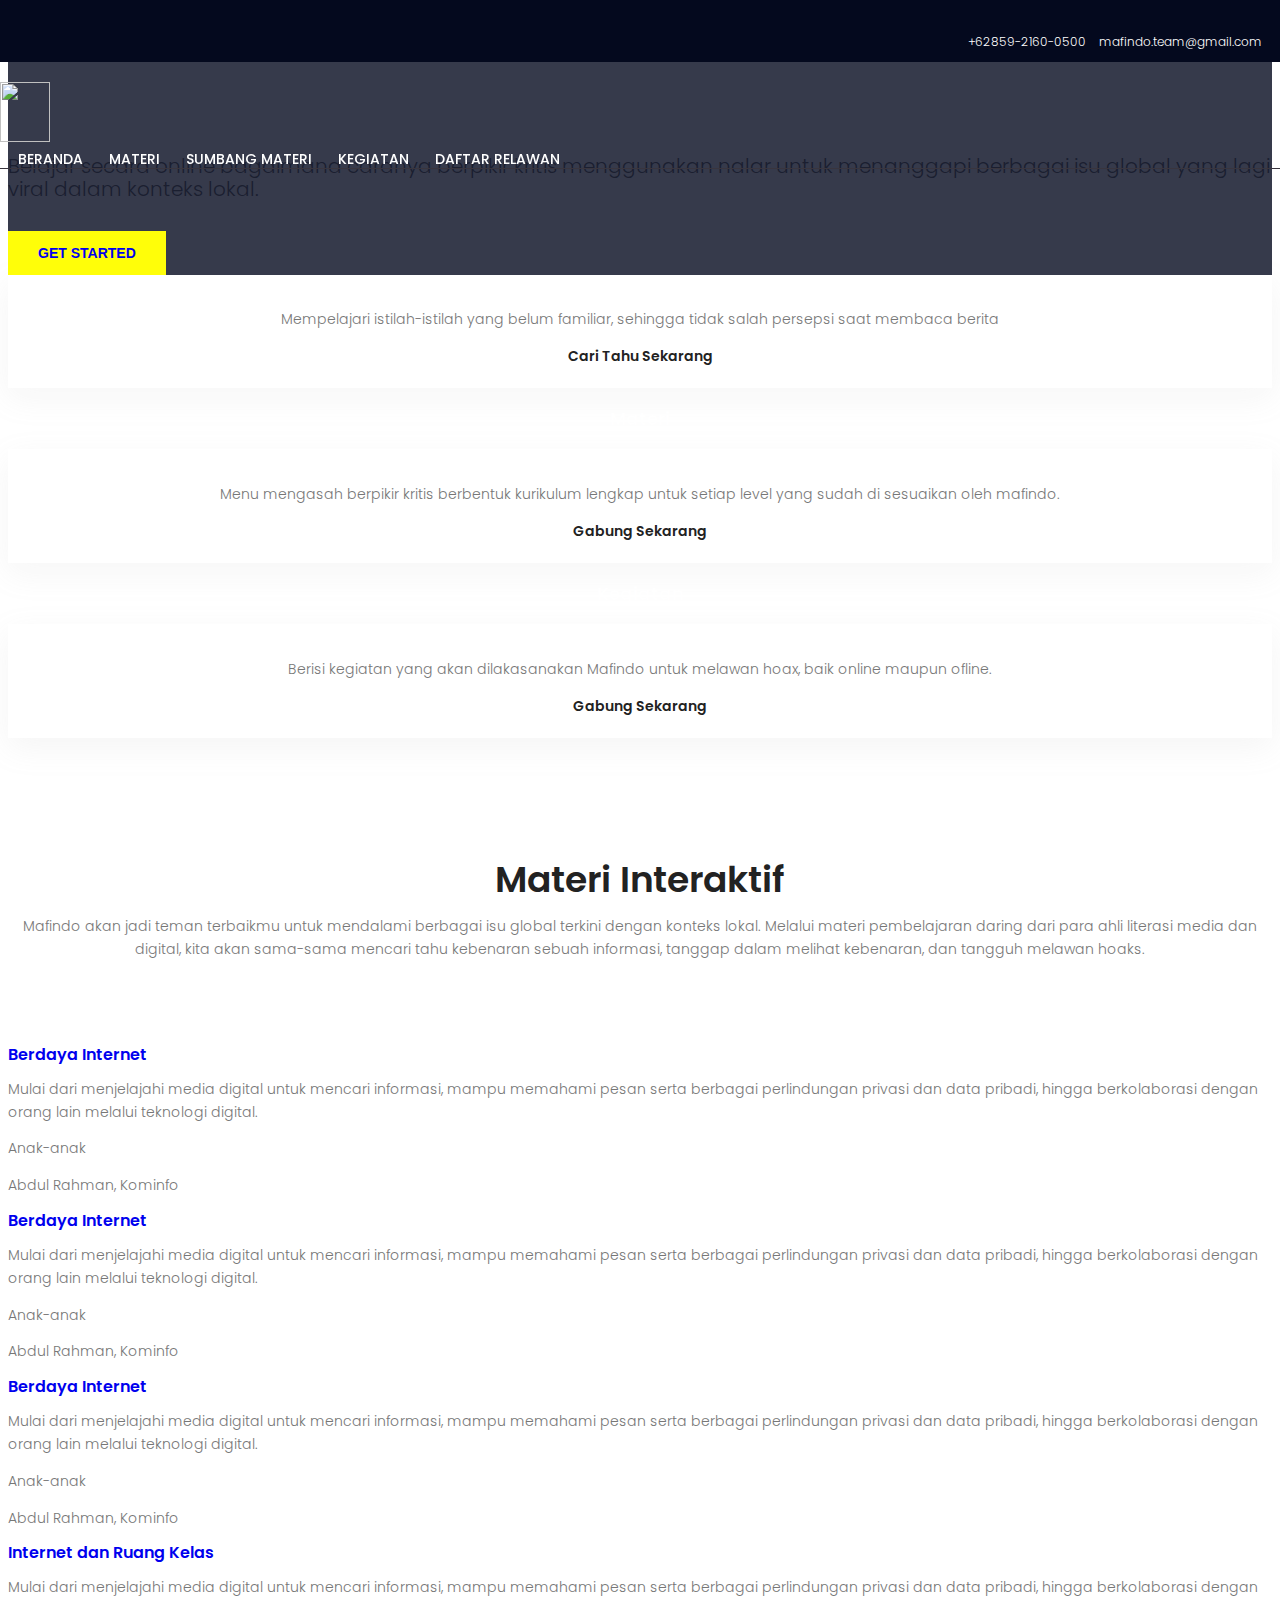
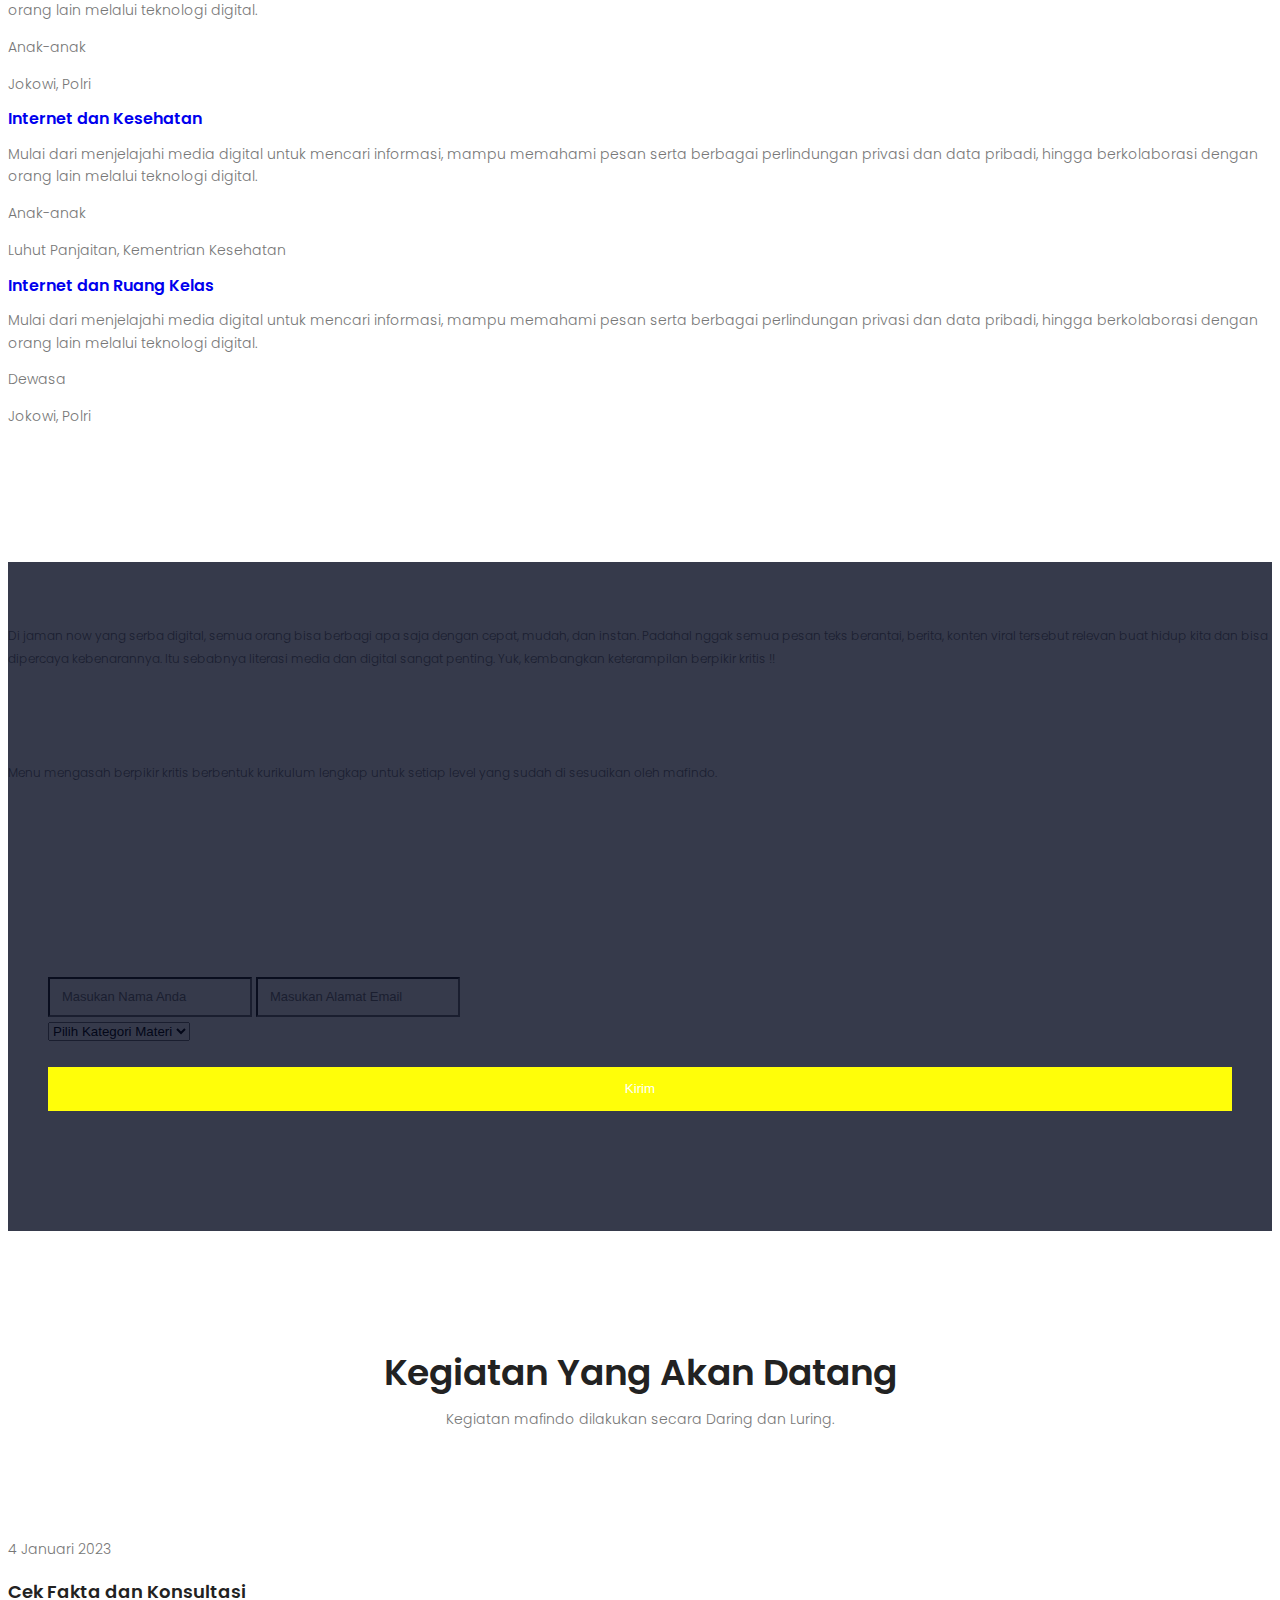
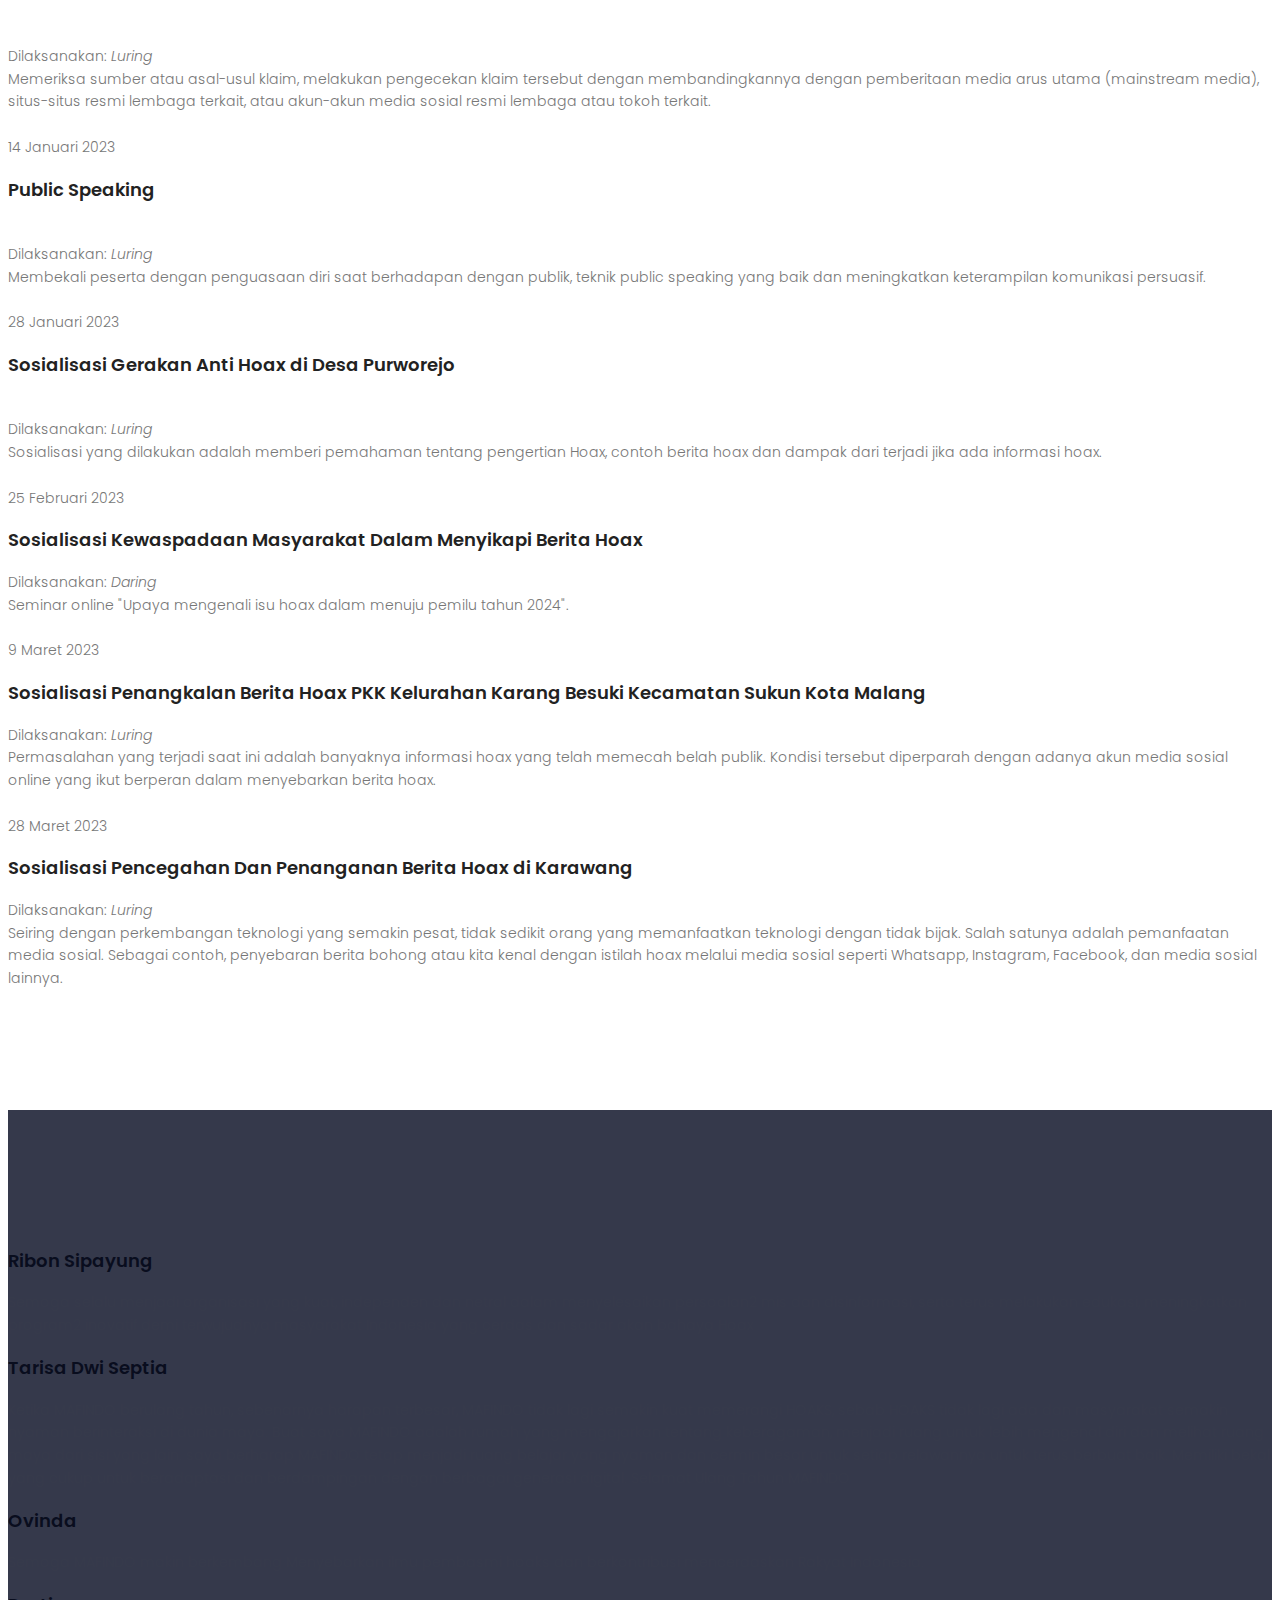
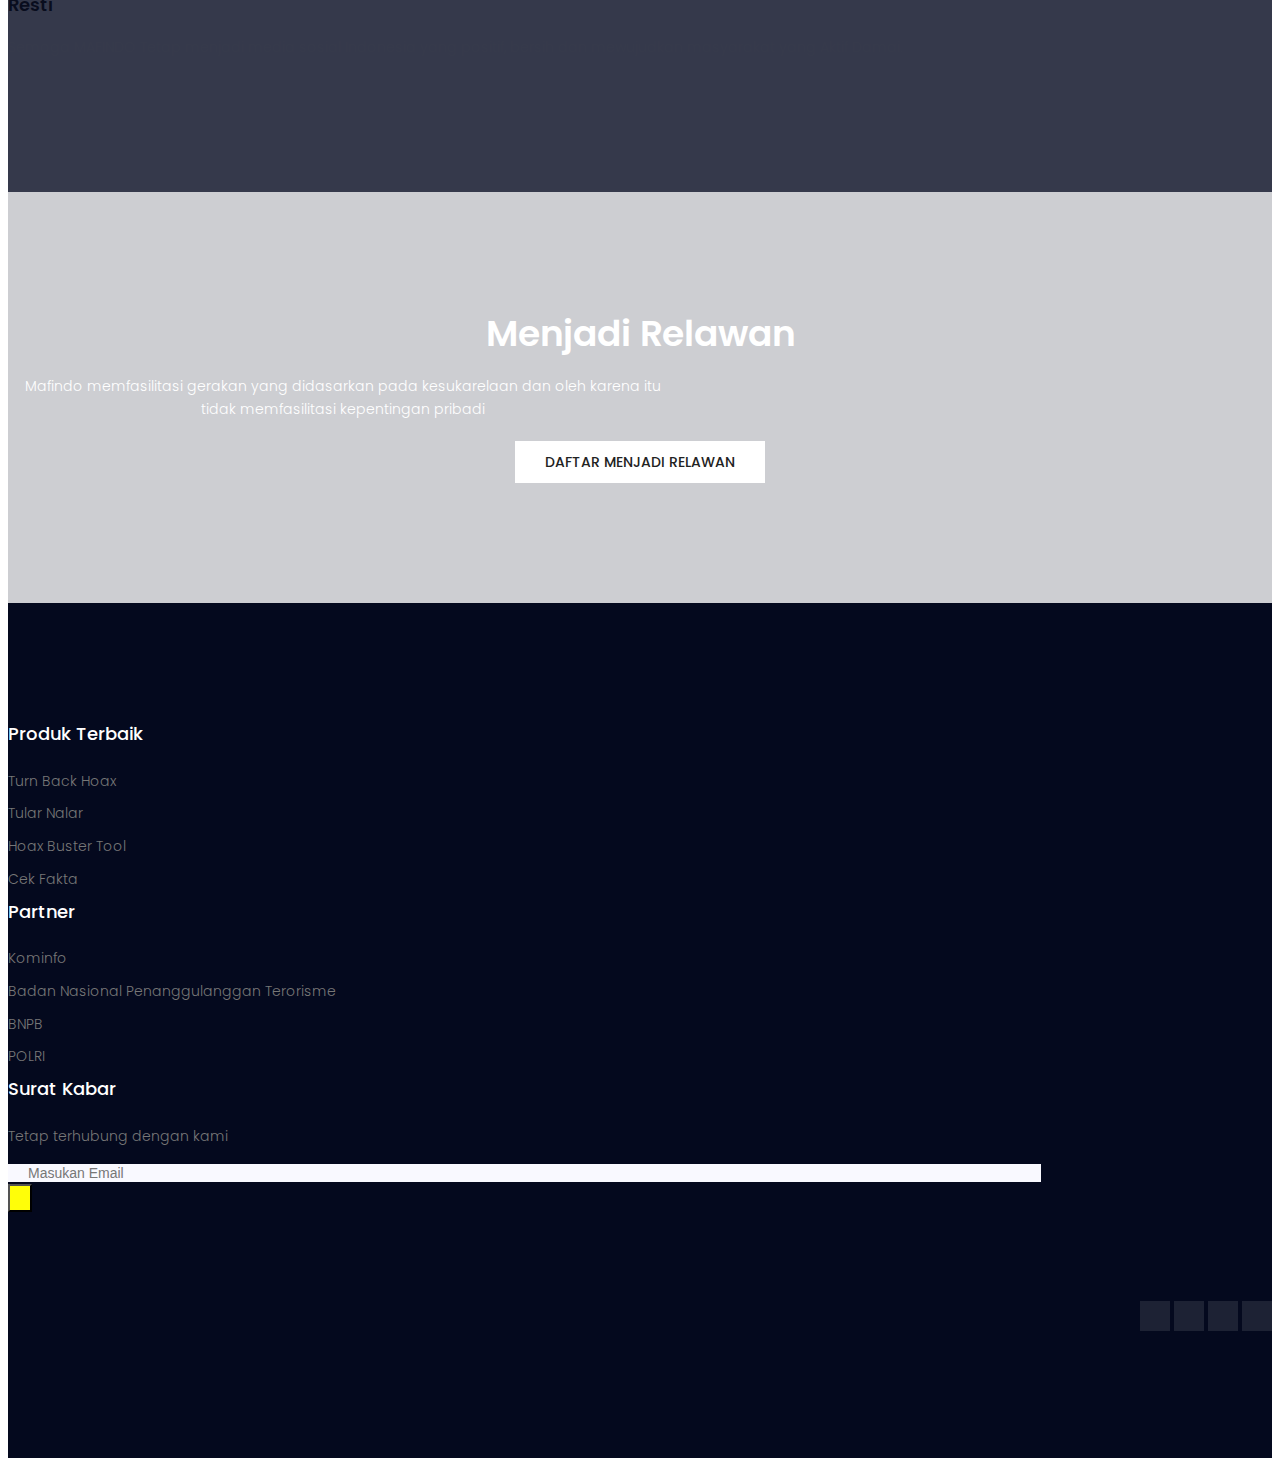
==== index.html @ b4067d39 "Tarisa" ====
<!DOCTYPE html>
<html lang="zxx" class="no-js">
<head>
	<!-- Mobile Specific Meta -->
	<meta name="viewport" content="width=device-width, initial-scale=1, shrink-to-fit=no">
	<!-- Favicon-->
	<link rel="shortcut icon" href="img/fav.png">
	<!-- Author Meta -->
	<meta name="author" content="colorlib">
	<!-- Meta Description -->
	<meta name="description" content="">
	<!-- Meta Keyword -->
	<meta name="keywords" content="">
	<!-- meta character set -->
	<meta charset="UTF-8">
	<!-- Site Title -->
	<title>LMS Mafindo</title>

	<link href="https://fonts.googleapis.com/css?family=Poppins:100,200,400,300,500,600,700" rel="stylesheet"> 
		<!--
		CSS
		============================================= -->
		<link rel="stylesheet" href="css/linearicons.css">
		<link rel="stylesheet" href="css/font-awesome.min.css">
		<link rel="stylesheet" href="css/bootstrap.css">
		<link rel="stylesheet" href="css/magnific-popup.css">
		<link rel="stylesheet" href="css/nice-select.css">							
		<link rel="stylesheet" href="css/animate.min.css">
		<link rel="stylesheet" href="css/owl.carousel.css">			
		<link rel="stylesheet" href="css/jquery-ui.css">			
		<link rel="stylesheet" href="css/main.css">
		<link rel="stylesheet" href="css/materi.css">
		
	</head>
	<body>	
	  <header id="header" id="home">
		  <div class="header-top">
			  <div class="container">
				  <div class="row">
					  <div class="col-lg-6 col-sm-6 col-8 header-top-left no-padding">
						  <ul>
							<li><a href="https://id-id.facebook.com/MafindoID/"><i class="fa fa-facebook"></i></a></li>
							<li><a href="https://twitter.com/mafindoid"><i class="fa fa-twitter"></i></a></li>
							<li><a href="https://www.instagram.com/mafindoid/?hl=id"><i class="fa fa-instagram"></i></a></li>
							<li><a href="https://www.mafindo.or.id/"><i class="fa fa-globe"></i></a></li>
						  </ul>			
					  </div>
					  <div class="col-lg-6 col-sm-6 col-4 header-top-right no-padding">
						  <a href="https://wa.me/6285921600500"><span class="lnr lnr-phone-handset"></span> <span class="text">+62859-2160-0500</span></a>
						  <a href="mailto:mafindo.team@gmail.com"><span class="lnr lnr-envelope"></span> <span class="text">mafindo.team@gmail.com</span></a>			
					  </div>
				  </div>			  					
			  </div>
		</div>
		<div class="container main-menu">
			<div class="row align-items-center justify-content-between d-flex">
			  <div id="logo">
				<a href="index.html"><img src="img/logo.png" alt="" title="" width="50" height="60" /></a>
			  </div>
			  <nav id="nav-menu-container">
				<ul class="nav-menu">
				  <li><a href="index.html">Beranda</a></li> 
				  <!-- <li><a href="tentang.html">Tentang Kami</a></li> -->
				  <li><a href="materi.html">Materi</a></li>
				  <li><a href="#">Sumbang Materi</a></li>
				  <li><a href="kegiatan.html">Kegiatan</a></li>
				  <li><a href="#">Daftar Relawan</a></li>
				  <!-- <li class="menu-has-children"><a href="">Blog</a>
					<ul>
					  <li><a href="blog-home.html">Blog Home</a></li>
					  <li><a href="blog-single.html">Blog Single</a></li>
					</ul>
				  </li>	
				  <li class="menu-has-children"><a href="">Pages</a>
					<ul>
						  <li><a href="course-details.html">Course Details</a></li>		
						  <li><a href="event-details.html">Event Details</a></li>		
						<li><a href="elements.html">Elements</a></li>
						  <li class="menu-has-children"><a href="">Level 2 </a>
							<ul>
							  <li><a href="#">Item One</a></li>
							  <li><a href="#">Item Two</a></li>
							</ul>
						  </li>					                		
					</ul>
				  </li>					          					          		           -->
				  <!-- <li><a href="hubungi.html">Hubungi Kami</a></li> -->
				</ul>
			  </nav><!-- #nav-menu-container -->		    		
			</div>
		</div>
	  </header><!-- #header -->

		<!-- start banner Area -->
		<section class="banner-area relative" id="home">
			<div class="overlay overlay-bg"></div>	
			<div class="container">
				<div class="row fullscreen d-flex align-items-center justify-content-between">
					<div class="banner-content col-lg-9 col-md-12">
						<h1 class="text-uppercase">
							Periksa Fakta!! 
							<br>Sadar Data Sebelum Bicara			
						</h1>
						<p class="pt-10 pb-10" style="font-size: 20px;">
							Belajar secara online bagaimana caranya berpikir kritis menggunakan nalar untuk menanggapi berbagai isu global yang lagi viral dalam konteks lokal.
						</p>
						<button class="primary-btn">
								<a href="materi.html">
									GET STARTED
								</a>
						</button>


					</div>										
				</div>
			</div>					
		</section>
		<!-- End banner Area -->

		<!-- Start feature Area -->
		<section class="feature-area">
			<div class="container">
				<div class="row">
					<div class="col-lg-4">
						<div class="single-feature">
							<div class="title">
								<h4>Lihat Daftar Istilah</h4>
							</div>
							<div class="desc-wrap">
								<p>
									Mempelajari istilah-istilah yang belum familiar, sehingga tidak salah persepsi saat membaca berita
								</p>
								<a href="#">Cari Tahu Sekarang</a>									
							</div>
						</div>
					</div>
					<div class="col-lg-4">
						<div class="single-feature">
							<div class="title">
								<h4>Materi</h4>
							</div>
							<div class="desc-wrap">
								<p>
									Menu mengasah berpikir kritis berbentuk kurikulum lengkap untuk setiap level yang sudah di sesuaikan oleh mafindo.
								</p>
								<a href="materi.html">Gabung Sekarang</a>									
							</div>
						</div>
					</div>
					<div class="col-lg-4">
						<div class="single-feature">
							<div class="title">
								<h4>Kegiatan</h4>
							</div>
							<div class="desc-wrap">
								<p>
									Berisi kegiatan yang akan dilakasanakan Mafindo untuk melawan hoax, baik online maupun ofline.
								</p>
								<a href="kegiatan.html">Gabung Sekarang</a>									
							</div>
						</div>
					</div>												
				</div>
			</div>	
		</section>
		<!-- End feature Area -->
				
		<!-- Start popular-course Area -->
		<section class="popular-course-area section-gap">
			<div class="container">
				<div class="row d-flex justify-content-center">
					<div class="menu-content pb-70 col-lg-8">
						<div class="title text-center">
							<h1 class="mb-10">Materi Interaktif</h1>
							<p>Mafindo akan jadi teman terbaikmu untuk mendalami berbagai isu global terkini dengan konteks lokal. Melalui materi pembelajaran daring dari para ahli literasi media dan digital, kita akan sama-sama mencari tahu kebenaran sebuah informasi, tanggap dalam melihat kebenaran, dan tangguh melawan hoaks.</p>
						</div>
					</div>
				</div>						
				<div class="row">
					<div class="active-popular-carusel">
						<div class="single-popular-carusel">
							<div class="mix col-lg-18 col-lg-18 col-lg-18" data-tag="anak">
								<div class="course-item thumb-wrap relative">
									<div class="course-thumb set-bg thumb relative" data-setbg="img/Img_Pel1.jpg">
										<!-- <div class="price">Anak</div> -->
										<!-- <img class="img-fluid" src="img/Img_Pel1.jpg" alt=""> -->
									</div>
									<div class="course-info">
										<div class="course-text">
											<h5 id="textInput1"><a class="judul" href="anak/detail-materi.html">Berdaya Internet</a></h5>
											<p>Mulai dari menjelajahi media digital untuk mencari informasi, mampu memahami pesan serta berbagai perlindungan privasi dan data pribadi, hingga berkolaborasi dengan orang lain melalui teknologi digital.</p>
											<div class="students">Anak-anak</div>
										</div>
										<div class="course-author">
											<div class="ca-pic set-bg" data-setbg="img/abdurahman-wahid.jpg"></div>
											<p>Abdul Rahman, <span>Kominfo</span></p>
										</div>
									</div>
								</div>
							</div>
						</div>
							<!-- materi 1-->
							<!-- materi 2 -->
							<div class="single-popular-carusel">
								<div class="mix col-lg-18 col-lg-18 col-lg-18" data-tag="anak">
									<div class="course-item">
										<div class="course-thumb set-bg" data-setbg="img/Img_Pel1.jpg">
											<!-- <div class="price">Anak</div> -->
											<!-- <img class="img-fluid" src="img/Img_Pel1.jpg" alt=""> -->
										</div>
										<div class="course-info">
											<div class="course-text">
												<h5 id="textInput1"><a class="judul" href="anak/detail-materi.html">Berdaya Internet</a></h5>
												<p>Mulai dari menjelajahi media digital untuk mencari informasi, mampu memahami pesan serta berbagai perlindungan privasi dan data pribadi, hingga berkolaborasi dengan orang lain melalui teknologi digital.</p>
												<div class="students">Anak-anak</div>
											</div>
											<div class="course-author">
												<div class="ca-pic set-bg" data-setbg="img/abdurahman-wahid.jpg"></div>
												<p>Abdul Rahman, <span>Kominfo</span></p>
											</div>
										</div>
									</div>
								</div>
							</div>
							<!-- materi 2 -->
							<!-- materi 3 -->
							<div class="single-popular-carusel">
								<div class="mix col-lg-18 col-lg-18 col-lg-18" data-tag="anak">
									<div class="course-item">
										<div class="course-thumb set-bg" data-setbg="img/Img_Pel1.jpg">
											<!-- <div class="price">Anak</div> -->
											<!-- <img class="img-fluid" src="img/Img_Pel1.jpg" alt=""> -->
										</div>
										<div class="course-info">
											<div class="course-text">
												<h5 id="textInput1"><a class="judul" href="anak/detail-materi.html">Berdaya Internet</a></h5>
												<p>Mulai dari menjelajahi media digital untuk mencari informasi, mampu memahami pesan serta berbagai perlindungan privasi dan data pribadi, hingga berkolaborasi dengan orang lain melalui teknologi digital.</p>
												<div class="students">Anak-anak</div>
											</div>
											<div class="course-author">
												<div class="ca-pic set-bg" data-setbg="img/abdurahman-wahid.jpg"></div>
												<p>Abdul Rahman, <span>Kominfo</span></p>
											</div>
										</div>
									</div>
								</div>
							</div>
							<!-- materi 3 -->
							<!-- materi 4 -->
							<div class="single-popular-carusel">
								<div class="mix col-lg-18 col-lg-18 col-lg-18" data-tag="anak">
									<div class="course-item">
										<div class="course-thumb set-bg" data-setbg="img/Img_Pel2.jpg">
											<!-- <div class="price">Anak</div> -->
											<!-- <img class="img-fluid" src="img/Img_Pel1.jpg" alt=""> -->
										</div>
										<div class="course-info">
											<div class="course-text">
												<h5><a class="judul" href="detail-materi.html">Internet dan Ruang Kelas</a></h5>
												<p>Mulai dari menjelajahi media digital untuk mencari informasi, mampu memahami pesan serta berbagai perlindungan privasi dan data pribadi, hingga berkolaborasi dengan orang lain melalui teknologi digital.</p>
												<div class="students">Anak-anak</div>
											</div>
											<div class="course-author">
												<div class="ca-pic set-bg" data-setbg="img/abdurahman-wahid.jpg"></div>
												<p>Jokowi, <span>Polri</span></p>
											</div>
										</div>
									</div>
								</div>
							</div>
							<!-- materi 4	 -->
							<!-- materi 5 -->
							<div class="single-popular-carusel">
								<div class="mix col-lg-18 col-lg-18 col-lg-18" data-tag="anak">
									<div class="course-item">
										<div class="course-thumb set-bg" data-setbg="img/Img_Pel3.jpg">
											<!-- <div class="price">Anak</div> -->
											<!-- <img class="img-fluid" src="img/Img_Pel1.jpg" alt=""> -->
										</div>
										<div class="course-info">
											<div class="course-text">
												<h5><a class="judul" href="detail-materi.html">Internet dan Kesehatan</a></h5>
												<p>Mulai dari menjelajahi media digital untuk mencari informasi, mampu memahami pesan serta berbagai perlindungan privasi dan data pribadi, hingga berkolaborasi dengan orang lain melalui teknologi digital.</p>
												<div class="students">Anak-anak</div>
											</div>
											<div class="course-author">
												<div class="ca-pic set-bg" data-setbg="img/abdurahman-wahid.jpg"></div>
												<p>Luhut Panjaitan, <span>Kementrian Kesehatan</span></p>
											</div>
										</div>
									</div>
								</div>
							</div>
							<!-- materi 5 -->
							<!-- materi 6 -->
							<div class="single-popular-carusel">
								<div class="mix col-lg-18 col-lg-18 col-lg-18" data-tag="dewasa">
									<div class="course-item">
										<div class="course-thumb set-bg" data-setbg="img/Img_Pel2.jpg">
											<!-- <div class="price">Anak</div> -->
											<!-- <img class="img-fluid" src="img/Img_Pel1.jpg" alt=""> -->
										</div>
										<div class="course-info">
											<div class="course-text">
												<h5><a class="judul" href="detail-materi.html">Internet dan Ruang Kelas</a></h5>
												<p>Mulai dari menjelajahi media digital untuk mencari informasi, mampu memahami pesan serta berbagai perlindungan privasi dan data pribadi, hingga berkolaborasi dengan orang lain melalui teknologi digital.</p>
												<div class="students">Dewasa</div>
											</div>
											<div class="course-author">
												<div class="ca-pic set-bg" data-setbg="img/abdurahman-wahid.jpg"></div>
												<p>Jokowi, <span>Polri</span></p>
											</div>
										</div>
									</div>
								</div>
							</div>
							<!-- materi 6 -->
						</div>
					</div>
				</div>
		</section>
		<!-- End popular-course Area -->
		

		<!-- Start search-course Area -->
		<section class="search-course-area relative">
			<div class="overlay overlay-bg"></div>
			<div class="container">
				<div class="row justify-content-between align-items-center">
					<div class="col-lg-6 col-md-6 search-course-left">
						<h1 class="text-white">
							Tentang Kami 
						</h1>
						<p>
							Di jaman now yang serba digital, semua orang bisa berbagi apa saja dengan cepat, mudah, dan instan. Padahal nggak semua pesan teks berantai, berita, konten viral tersebut relevan buat hidup kita dan bisa dipercaya kebenarannya. Itu sebabnya literasi media dan digital sangat penting. Yuk, kembangkan keterampilan berpikir kritis !!
						</p>
						<div class="row details-content">
							<div class="col single-detials">
								<span class="lnr lnr-graduation-hat"></span>
								<a href="#"><h4>Materi Terbaik</h4></a>		
								<p>
									Menu mengasah berpikir kritis berbentuk kurikulum lengkap untuk setiap level yang sudah di sesuaikan oleh mafindo.
								</p>						
							</div>
							<!-- <div class="col single-detials">
								<span class="lnr lnr-license"></span>
								<a href="#"><h4>Certification</h4></a>		
								<p>
									Usage of the Internet is becoming more common due to rapid advancement of technology and power.
								</p>						
							</div>								 -->
						</div>
					</div>
					<div class="col-lg-4 col-md-6 search-course-right section-gap">
						<form class="form-wrap" action="#">
							<h4 class="text-white pb-20 text-center mb-30">Cari Materi Yang Tersedia</h4>		
							<input type="text" class="form-control" name="name" placeholder="Masukan Nama Anda" onfocus="this.placeholder = ''" onblur="this.placeholder = 'Masukan Nama Anda'" style="text-align: left;">
							<!-- <input type="phone" class="form-control" name="phone" placeholder="Your Phone Number" onfocus="this.placeholder = ''" onblur="this.placeholder = 'Your Phone Number'" > -->
							<input type="email" class="form-control" name="email" placeholder="Masukan Alamat Email" onfocus="this.placeholder = ''" onblur="this.placeholder = 'Masukan Alamat Email'" style="text-align: left;">
							<div class="form-select" id="service-select">
								<select>
									<option datd-display="" >Pilih Kategori Materi </option>
									<option value="1">Anak-anak</option>
									<option value="3">Dewasa</option>
									<option value="2">Orang tua</option>
									<option value="3">Umum</option>
									<option value="4">Lainnya</option>
								</select>
							</div>									
							<button class="primary-btn text-uppercase">Kirim</button>
						</form>
					</div>
				</div>
			</div>	
		</section>
		<!-- End search-course Area -->
		
	
		<!-- Start upcoming-event Area -->
		<section class="upcoming-event-area section-gap">
			<div class="container">
				<div class="row d-flex justify-content-center">
					<div class="menu-content pb-70 col-lg-8">
						<div class="title text-center">
							<h1 class="mb-10">Kegiatan Yang Akan Datang</h1>
							<p>Kegiatan mafindo dilakukan secara Daring dan Luring. </p>
						</div>
					</div>
				</div>								
				<div class="row">
					<div class="active-upcoming-event-carusel">
						<div class="single-carusel row align-items-center">
							<div class="col-12 col-md-12 thumb">
								<img class="img-fluid" src="img/gallery/publicspeaking.jpg" alt="">
							</div>
							<div class="detials col-18 col-md-12">
								<p>4 Januari 2023</p>
								<a href="event-details.html"><h4>Cek Fakta dan Konsultasi</h4></a><br>
								<p>
									Dilaksanakan: <em>Luring</em><br>
									Memeriksa sumber atau asal-usul klaim, melakukan pengecekan klaim tersebut dengan membandingkannya dengan pemberitaan media arus utama (mainstream media), situs-situs resmi lembaga terkait, atau akun-akun media sosial resmi lembaga atau tokoh terkait. 
								</p> 
							</div>
						</div>
						<div class="single-carusel row align-items-center">
							<div class="col-12 col-md-12 thumb">
								<img class="img-fluid " src="img/gallery/publicspeaking.jpg" alt="">
							</div>
							<div class="detials col-18 col-md-12">
								<p>14 Januari 2023</p>
								<a href="event-details.html"><h4>Public Speaking</h4></a><br>
								<p>
									Dilaksanakan: <em>Luring</em><br>
									Membekali peserta dengan penguasaan diri saat berhadapan dengan publik, teknik public speaking yang baik dan meningkatkan keterampilan komunikasi persuasif.
								</p> 
							</div>
						</div>
						<div class="single-carusel row align-items-center">
							<div class="col-12 col-md-12 thumb">
								<img class="img-fluid" src="img/gallery/publicspeaking.jpg" alt="">
							</div>
							<div class="detials col-18 col-md-12">
								<p>28 Januari 2023</p>
								<a href="event-details.html"><h4>Sosialisasi Gerakan Anti Hoax
								di Desa Purworejo</h4></a><br>
								<p>
									Dilaksanakan: <em>Luring</em><br>
									Sosialisasi yang dilakukan adalah memberi pemahaman tentang pengertian Hoax, contoh berita hoax dan dampak dari terjadi jika ada informasi hoax.
								</p>
							</div>
						</div>
						<div class="single-carusel row align-items-center">
							<div class="col-12 col-md-12 thumb">
								<img class="img-fluid" src="img/gallery/publicspeaking.jpg" alt="">
							</div>
							<div class="detials col-18 col-md-12">
								<p>25 Februari 2023</p>
								<a href="event-details.html"><h4>Sosialisasi Kewaspadaan Masyarakat 
								Dalam Menyikapi Berita Hoax</h4></a>
								<p>
									Dilaksanakan: <em>Daring</em><br>
									Seminar online "Upaya mengenali isu hoax dalam menuju pemilu tahun 2024".
								</p>
							</div>
						</div>	
						<div class="single-carusel row align-items-center">
							<div class="col-12 col-md-12 thumb">
								<img class="img-fluid" src="img/gallery/publicspeaking.jpg" alt="">
							</div>
							<div class="detials col-18 col-md-12">
								<p>9 Maret 2023</p>
								<a href="event-details.html"><h4>Sosialisasi Penangkalan Berita Hoax
								PKK Kelurahan Karang Besuki Kecamatan Sukun Kota Malang</h4></a>
								<p>
									Dilaksanakan: <em>Luring</em><br>
									Permasalahan yang terjadi saat ini adalah banyaknya informasi hoax yang telah memecah belah publik. Kondisi tersebut diperparah dengan adanya akun media sosial online yang ikut berperan dalam menyebarkan berita hoax.
								</p>
							</div>
						</div>	
						<div class="single-carusel row align-items-center">
							<div class="col-12 col-md-12 thumb">
								<img class="img-fluid" src="img/gallery/publicspeaking.jpg" alt="">
							</div>
							<div class="detials col-18 col-md-12">
								<p>28 Maret 2023</p>
								<a href="event-details.html"><h4>Sosialisasi Pencegahan Dan Penanganan 
								Berita Hoax di Karawang</h4></a>
								<p>
									Dilaksanakan: <em>Luring</em><br>
									Seiring dengan perkembangan teknologi yang semakin pesat, tidak sedikit orang yang memanfaatkan teknologi dengan tidak bijak. Salah satunya adalah pemanfaatan media sosial. Sebagai contoh, penyebaran berita bohong atau kita kenal dengan istilah hoax melalui media sosial seperti Whatsapp, Instagram, Facebook, dan media sosial lainnya.
								</p>
							</div>
						</div>
						<!-- <div class="single-carusel row align-items-center">
							<div class="col-12 col-md-6 thumb">
								<img class="img-fluid" src="img/e2.jpg" alt="">
							</div>
							<div class="detials col-12 col-md-6">
								<p>25th February, 2018</p>
								<a href="#"><h4>The Universe Through
								A Child S Eyes</h4></a>
								<p>
									For most of us, the idea of astronomy is something we directly connect to “stargazing”, telescopes and seeing magnificent displays in the heavens.
								</p>
							</div>
						</div>	
						<div class="single-carusel row align-items-center">
							<div class="col-12 col-md-6 thumb">
								<img class="img-fluid" src="img/e1.jpg" alt="">
							</div>
							<div class="detials col-12 col-md-6">
								<p>25th February, 2018</p>
								<a href="#"><h4>The Universe Through
								A Child S Eyes</h4></a>
								<p>
									For most of us, the idea of astronomy is something we directly connect to “stargazing”, telescopes and seeing magnificent displays in the heavens.
								</p>
							</div>
						</div>																						 -->
					</div>
				</div>
			</div>	
		</section>
		<!-- End upcoming-event Area -->
					
		<!-- Start review Area -->
		<section class="review-area section-gap relative search-course-area relative">
			<div class="overlay overlay-bg"></div>
			<div class="container">				
				<div class="row">
					<div class="active-review-carusel">
						<div class="single-review item">
							<div class="title justify-content-start d-flex">
								<a href="#"><h4 class="text-white">Ribon Sipayung</h4></a>
								<div class="star">
									<span class="fa fa-star checked"></span>
									<span class="fa fa-star checked"></span>
									<span class="fa fa-star checked"></span>
									<span class="fa fa-star"></span>
									<span class="fa fa-star"></span>
								</div>
							</div>
							<p class="text-white">
								Semoga selalu menjadi organisasi yang kuat, independen dan netral dalam menyelesaikan persoalan2 mis dan disinformasi, serta terus melakukan edukasi, meningkatkan program2 inovatif demi terwujudnya masyarakat Indonesia yang cerdas dan sadar akan bahaya Hoax
							</p>
						</div>
						<div class="single-review item">
							<div class="title justify-content-start d-flex">
								<a href="#"><h4 class="text-white">Tarisa Dwi Septia</h4></a>
								<div class="star">
									<span class="fa fa-star checked"></span>
									<span class="fa fa-star checked"></span>
									<span class="fa fa-star checked"></span>
									<span class="fa fa-star"></span>
									<span class="fa fa-star"></span>
								</div>
							</div>
							<p class="text-white">
								Ketika MAFINDO berulang tahun, sebenarnya harapan terbesar, MAFINDO tidak lagi semakin kuat memerangi HOAKS, sebab HOAKS tidak lagi ada dan masyarakat semakin nyaman berinteraksi di dunia maya. Buat saya MAFINDO adalah rumah yang mengajarkan tentang keberagaman, menjadi ruang untuk lebih mengenal diri dan melihat ruang maya dari sisi yang lain. saya berharap MAFINDO tetap menjadi ruang belajar yang nyaman dan cermin besar untuk setiap relawannya untuk terus berbuat baik. Memiliki bekal yang cukup untuk beradaptasi dan berdampingan dengan berbagai generasi digital. Selamat Ulang Tahun MAFINDO
							</p>
						</div>
						<div class="single-review item">
							<div class="title justify-content-start d-flex">
								<a href="#"><h4 class="text-white">Ovinda</h4></a>
								<div class="star">
									<span class="fa fa-star checked"></span>
									<span class="fa fa-star checked"></span>
									<span class="fa fa-star checked"></span>
									<span class="fa fa-star"></span>
									<span class="fa fa-star"></span>
								</div>
							</div>
							<p class="text-white">
								Semoga MAFINDO makin berkembang Menyebarkan ilmu pembasmi hoaks dan berkontribusi mencerdaskan Rakyat Indonesia.
							</p>
						</div>
						<div class="single-review item">
							<div class="title justify-content-start d-flex">
								<a href="#"><h4 class="text-white">Resti</h4></a>
								<div class="star">
									<span class="fa fa-star checked"></span>
									<span class="fa fa-star checked"></span>
									<span class="fa fa-star checked"></span>
									<span class="fa fa-star"></span>
									<span class="fa fa-star"></span>
								</div>
							</div>
							<p class="text-white">
								Semoga MAFINDO Tetap menjadi media sosial Indonesia yang positif, bersih dan mewujudkan masyarakat yang Aktif Damai.
							</p>
						</div>
						<!-- <div class="single-review item">
							<div class="title justify-content-start d-flex">
								<a href="#"><h4>Hulda Sutton</h4></a>
								<div class="star">
									<span class="fa fa-star checked"></span>
									<span class="fa fa-star checked"></span>
									<span class="fa fa-star checked"></span>
									<span class="fa fa-star"></span>
									<span class="fa fa-star"></span>
								</div>
							</div>
							<p>
								Accessories Here you can find the best computer accessory for your laptop, monitor, printer, scanner, speaker. Here you can find the best computer accessory for your laptop, monitor, printer, scanner, speaker.
							</p>
						</div>	
						<div class="single-review item">
							<div class="title justify-content-start d-flex">
								<a href="#"><h4>Fannie Rowe</h4></a>
								<div class="star">
									<span class="fa fa-star checked"></span>
									<span class="fa fa-star checked"></span>
									<span class="fa fa-star checked"></span>
									<span class="fa fa-star"></span>
									<span class="fa fa-star"></span>
								</div>
							</div>
							<p>
								Accessories Here you can find the best computer accessory for your laptop, monitor, printer, scanner, speaker. Here you can find the best computer accessory for your laptop, monitor, printer, scanner, speaker.
							</p>
						</div>
						<div class="single-review item">
							<div class="title justify-content-start d-flex">
								<a href="#"><h4>Hulda Sutton</h4></a>
								<div class="star">
									<span class="fa fa-star checked"></span>
									<span class="fa fa-star checked"></span>
									<span class="fa fa-star checked"></span>
									<span class="fa fa-star"></span>
									<span class="fa fa-star"></span>
								</div>
							</div>
							<p>
								Accessories Here you can find the best computer accessory for your laptop, monitor, printer, scanner, speaker. Here you can find the best computer accessory for your laptop, monitor, printer, scanner, speaker.
							</p>
						</div>
						<div class="single-review item">
							<img src="img/r1.png" alt="">
							<div class="title justify-content-start d-flex">
								<a href="#"><h4>Fannie Rowe</h4></a>
								<div class="star">
									<span class="fa fa-star checked"></span>
									<span class="fa fa-star checked"></span>
									<span class="fa fa-star checked"></span>
									<span class="fa fa-star"></span>
									<span class="fa fa-star"></span>
								</div>
							</div>
							<p>
								Accessories Here you can find the best computer accessory for your laptop, monitor, printer, scanner, speaker. Here you can find the best computer accessory for your laptop, monitor, printer, scanner, speaker.
							</p>
						</div>
						<div class="single-review item">
							<div class="title justify-content-start d-flex">
								<a href="#"><h4>Hulda Sutton</h4></a>
								<div class="star">
									<span class="fa fa-star checked"></span>
									<span class="fa fa-star checked"></span>
									<span class="fa fa-star checked"></span>
									<span class="fa fa-star"></span>
									<span class="fa fa-star"></span>
								</div>
							</div>
							<p>
								Accessories Here you can find the best computer accessory for your laptop, monitor, printer, scanner, speaker. Here you can find the best computer accessory for your laptop, monitor, printer, scanner, speaker.
							</p>
						</div>																												 -->
					</div>
				</div>
			</div>	
		</section>
		<!-- End review Area -->	
		
		<!-- Start cta-one Area -->
		<section class="cta-one-area relative section-gap">
			<div class="container">
				<div class="overlay overlay-bg"></div>
				<div class="row justify-content-center">
					<div class="wrap">
						<h1 class="text-white">Menjadi Relawan</h1>
						<p>
							Mafindo memfasilitasi gerakan yang didasarkan pada kesukarelaan dan oleh karena itu tidak memfasilitasi kepentingan pribadi
						</p>
						<a class="primary-btn wh" href="https://forms.gle/6ji6Wwszcu6SjQ1S6">Daftar Menjadi Relawan</a>								
					</div>					
				</div>
			</div>	
		</section>
		<!-- End cta-one Area -->

		<!-- Start blog Area -->
		<!-- <section class="blog-area section-gap" id="blog">
			<div class="container">
				<div class="row d-flex justify-content-center">
					<div class="menu-content pb-70 col-lg-8">
						<div class="title text-center">
							<h1 class="mb-10">Latest posts from our Blog</h1>
							<p>In the history of modern astronomy there is.</p>
						</div>
					</div>
				</div>					
				<div class="row">
					<div class="col-lg-3 col-md-6 single-blog">
						<div class="thumb">
							<img class="img-fluid" src="img/b1.jpg" alt="">								
						</div>
						<p class="meta">25 April, 2018  |  By <a href="#">Mark Wiens</a></p>
						<a href="blog-single.html">
							<h5>Addiction When Gambling Becomes A Problem</h5>
						</a>
						<p>
							Computers have become ubiquitous in almost every facet of our lives. At work, desk jockeys spend hours in front of their.
						</p>
						<a href="#" class="details-btn d-flex justify-content-center align-items-center"><span class="details">Details</span><span class="lnr lnr-arrow-right"></span></a>		
					</div>
					<div class="col-lg-3 col-md-6 single-blog">
						<div class="thumb">
							<img class="img-fluid" src="img/b2.jpg" alt="">								
						</div>
						<p class="meta">25 April, 2018  |  By <a href="#">Mark Wiens</a></p>
						<a href="blog-single.html">
							<h5>Computer Hardware Desktops And Notebooks</h5>
						</a>
						<p>
							Ah, the technical interview. Nothing like it. Not only does it cause anxiety, but it causes anxiety for several different reasons. 
						</p>
						<a href="#" class="details-btn d-flex justify-content-center align-items-center"><span class="details">Details</span><span class="lnr lnr-arrow-right"></span></a>						
					</div>
					<div class="col-lg-3 col-md-6 single-blog">
						<div class="thumb">
							<img class="img-fluid" src="img/b3.jpg" alt="">								
						</div>
						<p class="meta">25 April, 2018  |  By <a href="#">Mark Wiens</a></p>
						<a href="blog-single.html">
							<h5>Make Myspace Your Best Designed Space</h5>
						</a>
						<p>
							Plantronics with its GN Netcom wireless headset creates the next generation of wireless headset and other products such as wireless.
						</p>
						<a href="#" class="details-btn d-flex justify-content-center align-items-center"><span class="details">Details</span><span class="lnr lnr-arrow-right"></span></a>									
					</div>
					<div class="col-lg-3 col-md-6 single-blog">
						<div class="thumb">
							<img class="img-fluid" src="img/b4.jpg" alt="">								
						</div>
						<p class="meta">25 April, 2018  |  By <a href="#">Mark Wiens</a></p>
						<a href="blog-single.html">
							<h5>Video Games Playing With Imagination</h5>
						</a>
						<p>
							About 64% of all on-line teens say that do things online that they wouldn’t want their parents to know about.   11% of all adult internet 
						</p>
						<a href="#" class="details-btn d-flex justify-content-center align-items-center"><span class="details">Details</span><span class="lnr lnr-arrow-right"></span></a>							
					</div>							
				</div>
			</div>	
		</section> -->
		<!-- End blog Area			 -->
		

		<!-- Start cta-two Area -->
		<!-- <section class="cta-two-area">
			<div class="container">
				<div class="row">
					<div class="col-lg-8 cta-left">
						<h1>Not Yet Satisfied with our Trend?</h1>
					</div>
					<div class="col-lg-4 cta-right">
						<a class="primary-btn wh" href="#">view our blog</a>
					</div>
				</div>
			</div>	
		</section> -->
		<!-- End cta-two Area -->
					
		<!-- start footer Area -->		
		<footer class="footer-area section-gap">
			<div class="container">
				<div class="row">
					<div class="col-lg-2 col-md-6 col-sm-6">
						<div class="single-footer-widget">
							<h4>Produk Terbaik</h4>
							<ul>
								<li><a href="#">Turn Back Hoax</a></li>
								<li><a href="#">Tular Nalar</a></li>
								<li><a href="#">Hoax Buster Tool</a></li>
								<li><a href="#">Cek Fakta</a></li>
							</ul>								
						</div>
					</div>
					<div class="col-lg-2 col-md-6 col-sm-6">
						<div class="single-footer-widget">
							<h4>Partner</h4>
							<ul>
								<li><a href="#">Kominfo</a></li>
								<li><a href="#">Badan Nasional Penanggulanggan Terorisme</a></li>
								<li><a href="#">BNPB</a></li>
								<li><a href="#">POLRI</a></li>
							</ul>								
						</div>
					</div>
					<!-- <div class="col-lg-2 col-md-6 col-sm-6">
						<div class="single-footer-widget">
							<h4>Features</h4>
							<ul>
								<li><a href="#">Jobs</a></li>
								<li><a href="#">Brand Assets</a></li>
								<li><a href="#">Investor Relations</a></li>
								<li><a href="#">Terms of Service</a></li>
							</ul>								
						</div>
					</div>
					<div class="col-lg-2 col-md-6 col-sm-6">
						<div class="single-footer-widget">
							<h4>Resources</h4>
							<ul>
								<li><a href="#">Guides</a></li>
								<li><a href="#">Research</a></li>
								<li><a href="#">Experts</a></li>
								<li><a href="#">Agencies</a></li>
							</ul>								
						</div>
					</div>																		 -->
					<div class="col-lg-4  col-md-6 col-sm-6">
						<div class="single-footer-widget">
							<h4>Surat Kabar</h4>
							<p>Tetap terhubung dengan kami</p>
							<div class="" id="mc_embed_signup">
								 <form target="_blank" action="https://spondonit.us12.list-manage.com/subscribe/post?u=1462626880ade1ac87bd9c93a&amp;id=92a4423d01" method="get">
								  <div class="input-group">
									<input type="text" class="form-control" name="EMAIL" placeholder="Masukan Email" onfocus="this.placeholder = ''" onblur="this.placeholder = 'Masukan Email '" required="" type="email">
									<div class="input-group-btn">
									  <button class="btn btn-default" type="submit">
										<span class="lnr lnr-arrow-right"></span>
									  </button>    
									</div>
										<div class="info"></div>  
								  </div>
								</form> 
							</div>
						</div>
					</div>											
				</div>
				<div class="footer-bottom row align-items-center justify-content-between">
					<p class="footer-text m-0 col-lg-6 col-md-12"><!-- Link back to Colorlib can't be removed. Template is licensed under CC BY 3.0. -->
<!-- Copyright &copy;<script>document.write(new Date().getFullYear());</script> All rights reserved | Made with <i class="fa fa-heart-o" aria-hidden="true"></i> by <a href="https://colorlib.com" target="_blank">Colorlib</a> &amp; distributed by <a href="https://themewagon.com" target="_blank">ThemeWagon</a> -->
<!-- Link back to Colorlib can't be removed. Template is licensed under CC BY 3.0. --></p>
					<div class="col-lg-6 col-sm-12 footer-social">
						<a href="https://id-id.facebook.com/MafindoID/"><i class="fa fa-facebook"></i></a>
						<a href="https://twitter.com/mafindoid"><i class="fa fa-twitter"></i></a>
						<a href="https://www.instagram.com/mafindoid/?hl=id"><i class="fa fa-instagram"></i></a>
						<a href="https://www.mafindo.or.id/"><i class="fa fa-globe"></i></a>
					</div>
				</div>						
			</div>
		</footer>	
		<!-- End footer Area -->	


		<script src="js/vendor/jquery-2.2.4.min.js"></script>
		<script src="https://cdnjs.cloudflare.com/ajax/libs/popper.js/1.12.9/umd/popper.min.js" integrity="sha384-ApNbgh9B+Y1QKtv3Rn7W3mgPxhU9K/ScQsAP7hUibX39j7fakFPskvXusvfa0b4Q" crossorigin="anonymous"></script>
		<script src="js/vendor/bootstrap.min.js"></script>			
		<script src="https://maps.googleapis.com/maps/api/js?key=AIzaSyBhOdIF3Y9382fqJYt5I_sswSrEw5eihAA"></script>
		  <script src="js/easing.min.js"></script>			
		<script src="js/hoverIntent.js"></script>
		<script src="js/superfish.min.js"></script>	
		<script src="js/jquery.ajaxchimp.min.js"></script>
		<script src="js/jquery.magnific-popup.min.js"></script>	
		<script src="js/jquery.tabs.min.js"></script>						
		<script src="js/jquery.nice-select.min.js"></script>	
		<script src="js/owl.carousel.min.js"></script>									
		<script src="js/mail-script.js"></script>	
		<script src="js/main.js"></script>	
		<script>
			$('.set-bg').each(function() {
				var bg = $(this).data('setbg');
				$(this).css('background-image', 'url(' + bg + ')');
			});
		</script>
	</body>
</html>
---- css/main.css ----
::-moz-selection{background-color:#FFFE09;color:#fff}::selection{background-color:#FFFE09;color:#000000}::-webkit-input-placeholder{color:#777777;font-weight:300}:-moz-placeholder{color:#777777;opacity:1;font-weight:300}::-moz-placeholder{color:#777777;opacity:1;font-weight:300}:-ms-input-placeholder{color:#777777;font-weight:300}::-ms-input-placeholder{color:#777777;font-weight:300}body{color:#777;font-family:"Poppins",sans-serif;font-size:14px;font-weight:300;line-height:1.625em;position:relative}ol,ul{margin:0;padding:0;list-style:none}select{display:block}figure{margin:0}a{-webkit-transition:all 0.3s ease 0s;-moz-transition:all 0.3s ease 0s;-o-transition:all 0.3s ease 0s;transition:all 0.3s ease 0s}iframe{border:0}a,a:focus,a:hover{text-decoration:none;outline:0}.btn.active.focus,.btn.active:focus,.btn.focus,.btn.focus:active,.btn:active:focus,.btn:focus{text-decoration:none;outline:0}.card-panel{margin:0;padding:60px}.btn i,.btn-large i,.btn-floating i,.btn-large i,.btn-flat i{font-size:1em;line-height:inherit}.gray-bg{background:#f9f9ff}h1,h2,h3,h4,h5,h6{font-family:"Poppins",sans-serif;color:#222;line-height:1.2em !important;margin-bottom:0;margin-top:0;font-weight:600}.h1,.h2,.h3,.h4,.h5,.h6{margin-bottom:0;margin-top:0;font-family:"Poppins",sans-serif;font-weight:600;color:#222}h1,.h1{font-size:36px}h2,.h2{font-size:30px}h3,.h3{font-size:24px}h4,.h4{font-size:18px}h5,.h5{font-size:16px}h6,.h6{font-size:14px;color:#222}td,th{border-radius:0px}.clear::before,.clear::after{content:" ";display:table}.clear::after{clear:both}.fz-11{font-size:11px}.fz-12{font-size:12px}.fz-13{font-size:13px}.fz-14{font-size:14px}.fz-15{font-size:15px}.fz-16{font-size:16px}.fz-18{font-size:18px}.fz-30{font-size:30px}.fz-48{font-size:48px !important}.fw100{font-weight:100}.fw300{font-weight:300}.fw400{font-weight:400 !important}.fw500{font-weight:500}.f700{font-weight:700}.fsi{font-style:italic}.mt-10{margin-top:10px}.mt-15{margin-top:15px}.mt-20{margin-top:20px}.mt-25{margin-top:25px}.mt-30{margin-top:30px}.mt-35{margin-top:35px}.mt-40{margin-top:40px}.mt-50{margin-top:50px}.mt-60{margin-top:60px}.mt-70{margin-top:70px}.mt-80{margin-top:80px}.mt-100{margin-top:100px}.mt-120{margin-top:120px}.mt-150{margin-top:150px}.ml-0{margin-left:0 !important}.ml-5{margin-left:5px !important}.ml-10{margin-left:10px}.ml-15{margin-left:15px}.ml-20{margin-left:20px}.ml-30{margin-left:30px}.ml-50{margin-left:50px}.mr-0{margin-right:0 !important}.mr-5{margin-right:5px !important}.mr-15{margin-right:15px}.mr-10{margin-right:10px}.mr-20{margin-right:20px}.mr-30{margin-right:30px}.mr-50{margin-right:50px}.mb-0{margin-bottom:0px}.mb-0-i{margin-bottom:0px !important}.mb-5{margin-bottom:5px}.mb-10{margin-bottom:10px}.mb-15{margin-bottom:15px}.mb-20{margin-bottom:20px}.mb-25{margin-bottom:25px}.mb-30{margin-bottom:30px}.mb-40{margin-bottom:40px}.mb-50{margin-bottom:50px}.mb-60{margin-bottom:60px}.mb-70{margin-bottom:70px}.mb-80{margin-bottom:80px}.mb-90{margin-bottom:90px}.mb-100{margin-bottom:100px}.pt-0{padding-top:0px}.pt-10{padding-top:10px}.pt-15{padding-top:15px}.pt-20{padding-top:20px}.pt-25{padding-top:25px}.pt-30{padding-top:30px}.pt-40{padding-top:40px}.pt-50{padding-top:50px}.pt-60{padding-top:60px}.pt-70{padding-top:70px}.pt-80{padding-top:80px}.pt-90{padding-top:90px}.pt-100{padding-top:100px}.pt-120{padding-top:120px}.pt-150{padding-top:150px}.pt-170{padding-top:170px}.pb-0{padding-bottom:0px}.pb-10{padding-bottom:10px}.pb-15{padding-bottom:15px}.pb-20{padding-bottom:20px}.pb-25{padding-bottom:25px}.pb-30{padding-bottom:30px}.pb-40{padding-bottom:40px}.pb-50{padding-bottom:50px}.pb-60{padding-bottom:60px}.pb-70{padding-bottom:70px}.pb-80{padding-bottom:80px}.pb-90{padding-bottom:90px}.pb-100{padding-bottom:100px}.pb-120{padding-bottom:120px}.pb-150{padding-bottom:150px}.pr-30{padding-right:30px}.pl-30{padding-left:30px}.pl-90{padding-left:90px}.p-40{padding:40px}.float-left{float:left}.float-right{float:right}.text-italic{font-style:italic}.text-white{color:#fff}.text-black{color:#000}.transition{-webkit-transition:all 0.3s ease 0s;-moz-transition:all 0.3s ease 0s;-o-transition:all 0.3s ease 0s;transition:all 0.3s ease 0s}.section-full{padding:100px 0}.section-half{padding:75px 0}.text-center{text-align:center}.text-left{text-align:left}.text-rigth{text-align:right}.flex{display:-webkit-box;display:-webkit-flex;display:-moz-flex;display:-ms-flexbox;display:flex}.inline-flex{display:-webkit-inline-box;display:-webkit-inline-flex;display:-moz-inline-flex;display:-ms-inline-flexbox;display:inline-flex}.flex-grow{-webkit-box-flex:1;-webkit-flex-grow:1;-moz-flex-grow:1;-ms-flex-positive:1;flex-grow:1}.flex-wrap{-webkit-flex-wrap:wrap;-moz-flex-wrap:wrap;-ms-flex-wrap:wrap;flex-wrap:wrap}.flex-left{-webkit-box-pack:start;-ms-flex-pack:start;-webkit-justify-content:flex-start;-moz-justify-content:flex-start;justify-content:flex-start}.flex-middle{-webkit-box-align:center;-ms-flex-align:center;-webkit-align-items:center;-moz-align-items:center;align-items:center}.flex-right{-webkit-box-pack:end;-ms-flex-pack:end;-webkit-justify-content:flex-end;-moz-justify-content:flex-end;justify-content:flex-end}.flex-top{-webkit-align-self:flex-start;-moz-align-self:flex-start;-ms-flex-item-align:start;align-self:flex-start}.flex-center{-webkit-box-pack:center;-ms-flex-pack:center;-webkit-justify-content:center;-moz-justify-content:center;justify-content:center}.flex-bottom{-webkit-align-self:flex-end;-moz-align-self:flex-end;-ms-flex-item-align:end;align-self:flex-end}.space-between{-webkit-box-pack:justify;-ms-flex-pack:justify;-webkit-justify-content:space-between;-moz-justify-content:space-between;justify-content:space-between}.space-around{-ms-flex-pack:distribute;-webkit-justify-content:space-around;-moz-justify-content:space-around;justify-content:space-around}.flex-column{-webkit-box-direction:normal;-webkit-box-orient:vertical;-webkit-flex-direction:column;-moz-flex-direction:column;-ms-flex-direction:column;flex-direction:column}.flex-cell{display:-webkit-box;display:-webkit-flex;display:-moz-flex;display:-ms-flexbox;display:flex;-webkit-box-flex:1;-webkit-flex-grow:1;-moz-flex-grow:1;-ms-flex-positive:1;flex-grow:1}.display-table{display:table}.light{color:#fff}.dark{color:#222}.relative{position:relative}.overflow-hidden{overflow:hidden}.overlay{position:absolute;left:0;right:0;top:0;bottom:0}.container.fullwidth{width:100%}.container.no-padding{padding-left:0;padding-right:0}.no-padding{padding:0}.section-bg{background:#f9fafc}@media (max-width: 767px){.no-flex-xs{display:block !important}}.row.no-margin{margin-left:0;margin-right:0}.whole-wrap{background-color:#f9f9ff}.generic-banner{margin-top:60px;background-color:#FFFE09;text-align:center}.generic-banner .height{height:600px}@media (max-width: 767.98px){.generic-banner .height{height:400px}}.generic-banner .generic-banner-content h2{line-height:1.2em;margin-bottom:20px}@media (max-width: 991.98px){.generic-banner .generic-banner-content h2 br{display:none}}.generic-banner .generic-banner-content p{text-align:center;font-size:16px}@media (max-width: 991.98px){.generic-banner .generic-banner-content p br{display:none}}.generic-content h1{font-weight:600}.about-generic-area{background:#fff}.about-generic-area p{margin-bottom:20px}.white-bg{background:#fff}.section-top-border{padding:50px 0;border-top:1px dotted #eee}.switch-wrap{margin-bottom:10px}.switch-wrap p{margin:0}.sample-text-area{background:#f9f9ff;padding:100px 0 70px 0}.sample-text{margin-bottom:0}.text-heading{margin-bottom:30px;font-size:24px}.typo-list{margin-bottom:10px}@media (max-width: 767px){.typo-sec{margin-bottom:30px}}@media (max-width: 767px){.element-wrap{margin-top:30px}}b,sup,sub,u,del{color:#FFFE09}h1{font-size:36px}h2{font-size:30px}h3{font-size:24px}h4{font-size:18px}h5{font-size:16px}h6{font-size:14px}h1,h2,h3,h4,h5,h6{line-height:1.5em}.typography h1,.typography h2,.typography h3,.typography h4,.typography h5,.typography h6{color:#777}.button-area{background:#f9f9ff}.button-area .border-top-generic{padding:70px 15px;border-top:1px dotted #eee}.button-group-area .genric-btn{margin-right:10px;margin-top:10px}.button-group-area .genric-btn:last-child{margin-right:0}.genric-btn{display:inline-block;outline:none;line-height:40px;padding:0 30px;font-size:.8em;text-align:center;text-decoration:none;font-weight:500;cursor:pointer;-webkit-transition:all 0.3s ease 0s;-moz-transition:all 0.3s ease 0s;-o-transition:all 0.3s ease 0s;transition:all 0.3s ease 0s}.genric-btn:focus{outline:none}.genric-btn.e-large{padding:0 40px;line-height:50px}.genric-btn.large{line-height:45px}.genric-btn.medium{line-height:30px}.genric-btn.small{line-height:25px}.genric-btn.radius{border-radius:3px}.genric-btn.circle{border-radius:20px}.genric-btn.arrow{display:-webkit-inline-box;display:-ms-inline-flexbox;display:inline-flex;-webkit-box-align:center;-ms-flex-align:center;align-items:center}.genric-btn.arrow span{margin-left:10px}.genric-btn.default{color:#222;background:#f9f9ff;border:1px solid transparent}.genric-btn.default:hover{border:1px solid #f9f9ff;background:#fff}.genric-btn.default-border{border:1px solid #f9f9ff;background:#fff}.genric-btn.default-border:hover{color:#222;background:#f9f9ff;border:1px solid transparent}.genric-btn.primary{color:#fff;background:#FFFE09;border:1px solid transparent}.genric-btn.primary:hover{color:#FFFE09;border:1px solid #FFFE09;background:#fff}.genric-btn.primary-border{color:#FFFE09;border:1px solid #FFFE09;background:#fff}.genric-btn.primary-border:hover{color:#fff;background:#FFFE09;border:1px solid transparent}.genric-btn.success{color:#fff;background:#4cd3e3;border:1px solid transparent}.genric-btn.success:hover{color:#4cd3e3;border:1px solid #4cd3e3;background:#fff}.genric-btn.success-border{color:#4cd3e3;border:1px solid #4cd3e3;background:#fff}.genric-btn.success-border:hover{color:#fff;background:#4cd3e3;border:1px solid transparent}.genric-btn.info{color:#fff;background:#38a4ff;border:1px solid transparent}.genric-btn.info:hover{color:#38a4ff;border:1px solid #38a4ff;background:#fff}.genric-btn.info-border{color:#38a4ff;border:1px solid #38a4ff;background:#fff}.genric-btn.info-border:hover{color:#fff;background:#38a4ff;border:1px solid transparent}.genric-btn.warning{color:#fff;background:#f4e700;border:1px solid transparent}.genric-btn.warning:hover{color:#f4e700;border:1px solid #f4e700;background:#fff}.genric-btn.warning-border{color:#f4e700;border:1px solid #f4e700;background:#fff}.genric-btn.warning-border:hover{color:#fff;background:#f4e700;border:1px solid transparent}.genric-btn.danger{color:#fff;background:#f44a40;border:1px solid transparent}.genric-btn.danger:hover{color:#f44a40;border:1px solid #f44a40;background:#fff}.genric-btn.danger-border{color:#f44a40;border:1px solid #f44a40;background:#fff}.genric-btn.danger-border:hover{color:#fff;background:#f44a40;border:1px solid transparent}.genric-btn.link{color:#222;background:#f9f9ff;text-decoration:underline;border:1px solid transparent}.genric-btn.link:hover{color:#222;border:1px solid #f9f9ff;background:#fff}.genric-btn.link-border{color:#222;border:1px solid #f9f9ff;background:#fff;text-decoration:underline}.genric-btn.link-border:hover{color:#222;background:#f9f9ff;border:1px solid transparent}.genric-btn.disable{color:#222,0.3;background:#f9f9ff;border:1px solid transparent;cursor:not-allowed}.generic-blockquote{padding:30px 50px 30px 30px;background:#fff;border-left:2px solid #FFFE09}@media (max-width: 991px){.progress-table-wrap{overflow-x:scroll}}.progress-table{background:#fff;padding:15px 0px 30px 0px;min-width:800px}.progress-table .serial{width:11.83%;padding-left:30px}.progress-table .country{width:28.07%}.progress-table .visit{width:19.74%}.progress-table .percentage{width:40.36%;padding-right:50px}.progress-table .table-head{display:flex}.progress-table .table-head .serial,.progress-table .table-head .country,.progress-table .table-head .visit,.progress-table .table-head .percentage{color:#222;line-height:40px;text-transform:uppercase;font-weight:500}.progress-table .table-row{padding:15px 0;border-top:1px solid #edf3fd;display:flex}.progress-table .table-row .serial,.progress-table .table-row .country,.progress-table .table-row .visit,.progress-table .table-row .percentage{display:flex;align-items:center}.progress-table .table-row .country img{margin-right:15px}.progress-table .table-row .percentage .progress{width:80%;border-radius:0px;background:transparent}.progress-table .table-row .percentage .progress .progress-bar{height:5px;line-height:5px}.progress-table .table-row .percentage .progress .progress-bar.color-1{background-color:#6382e6}.progress-table .table-row .percentage .progress .progress-bar.color-2{background-color:#e66686}.progress-table .table-row .percentage .progress .progress-bar.color-3{background-color:#f09359}.progress-table .table-row .percentage .progress .progress-bar.color-4{background-color:#73fbaf}.progress-table .table-row .percentage .progress .progress-bar.color-5{background-color:#73fbaf}.progress-table .table-row .percentage .progress .progress-bar.color-6{background-color:#6382e6}.progress-table .table-row .percentage .progress .progress-bar.color-7{background-color:#a367e7}.progress-table .table-row .percentage .progress .progress-bar.color-8{background-color:#e66686}.single-gallery-image{margin-top:30px;background-repeat:no-repeat !important;background-position:center center !important;background-size:cover !important;height:200px;-webkit-transition:all 0.3s ease 0s;-moz-transition:all 0.3s ease 0s;-o-transition:all 0.3s ease 0s;transition:all 0.3s ease 0s}.single-gallery-image:hover{opacity:.8}.list-style{width:14px;height:14px}.unordered-list li{position:relative;padding-left:30px;line-height:1.82em !important}.unordered-list li:before{content:"";position:absolute;width:14px;height:14px;border:3px solid #FFFE09;background:#fff;top:4px;left:0;border-radius:50%}.ordered-list{margin-left:30px}.ordered-list li{list-style-type:decimal-leading-zero;color:#FFFE09;font-weight:500;line-height:1.82em !important}.ordered-list li span{font-weight:300;color:#777}.ordered-list-alpha li{margin-left:30px;list-style-type:lower-alpha;color:#FFFE09;font-weight:500;line-height:1.82em !important}.ordered-list-alpha li span{font-weight:300;color:#777}.ordered-list-roman li{margin-left:30px;list-style-type:lower-roman;color:#FFFE09;font-weight:500;line-height:1.82em !important}.ordered-list-roman li span{font-weight:300;color:#777}.single-input{display:block;width:100%;line-height:40px;border:none;outline:none;background:#fff;padding:0 20px}.single-input:focus{outline:none}.input-group-icon{position:relative}.input-group-icon .icon{position:absolute;left:20px;top:0;line-height:40px;z-index:3}.input-group-icon .icon i{color:#797979}.input-group-icon .single-input{padding-left:45px}.single-textarea{display:block;width:100%;line-height:40px;border:none;outline:none;background:#fff;padding:0 20px;height:100px;resize:none}.single-textarea:focus{outline:none}.single-input-primary{display:block;width:100%;line-height:40px;border:1px solid transparent;outline:none;background:#fff;padding:0 20px}.single-input-primary:focus{outline:none;border:1px solid #FFFE09}.single-input-accent{display:block;width:100%;line-height:40px;border:1px solid transparent;outline:none;background:#fff;padding:0 20px}.single-input-accent:focus{outline:none;border:1px solid #eb6b55}.single-input-secondary{display:block;width:100%;line-height:40px;border:1px solid transparent;outline:none;background:#fff;padding:0 20px}.single-input-secondary:focus{outline:none;border:1px solid #f09359}.default-switch{width:35px;height:17px;border-radius:8.5px;background:#fff;position:relative;cursor:pointer}.default-switch input{position:absolute;left:0;top:0;right:0;bottom:0;width:100%;height:100%;opacity:0;cursor:pointer}.default-switch input+label{position:absolute;top:1px;left:1px;width:15px;height:15px;border-radius:50%;background:#FFFE09;-webkit-transition:all 0.2s;-moz-transition:all 0.2s;-o-transition:all 0.2s;transition:all 0.2s;box-shadow:0px 4px 5px 0px rgba(0,0,0,0.2);cursor:pointer}.default-switch input:checked+label{left:19px}.single-element-widget{margin-bottom:30px}.primary-switch{width:35px;height:17px;border-radius:8.5px;background:#fff;position:relative;cursor:pointer}.primary-switch input{position:absolute;left:0;top:0;right:0;bottom:0;width:100%;height:100%;opacity:0}.primary-switch input+label{position:absolute;left:0;top:0;right:0;bottom:0;width:100%;height:100%}.primary-switch input+label:before{content:"";position:absolute;left:0;top:0;right:0;bottom:0;width:100%;height:100%;background:transparent;border-radius:8.5px;cursor:pointer;-webkit-transition:all 0.2s;-moz-transition:all 0.2s;-o-transition:all 0.2s;transition:all 0.2s}.primary-switch input+label:after{content:"";position:absolute;top:1px;left:1px;width:15px;height:15px;border-radius:50%;background:#fff;-webkit-transition:all 0.2s;-moz-transition:all 0.2s;-o-transition:all 0.2s;transition:all 0.2s;box-shadow:0px 4px 5px 0px rgba(0,0,0,0.2);cursor:pointer}.primary-switch input:checked+label:after{left:19px}.primary-switch input:checked+label:before{background:#FFFE09}.confirm-switch{width:35px;height:17px;border-radius:8.5px;background:#fff;position:relative;cursor:pointer}.confirm-switch input{position:absolute;left:0;top:0;right:0;bottom:0;width:100%;height:100%;opacity:0}.confirm-switch input+label{position:absolute;left:0;top:0;right:0;bottom:0;width:100%;height:100%}.confirm-switch input+label:before{content:"";position:absolute;left:0;top:0;right:0;bottom:0;width:100%;height:100%;background:transparent;border-radius:8.5px;-webkit-transition:all 0.2s;-moz-transition:all 0.2s;-o-transition:all 0.2s;transition:all 0.2s;cursor:pointer}.confirm-switch input+label:after{content:"";position:absolute;top:1px;left:1px;width:15px;height:15px;border-radius:50%;background:#fff;-webkit-transition:all 0.2s;-moz-transition:all 0.2s;-o-transition:all 0.2s;transition:all 0.2s;box-shadow:0px 4px 5px 0px rgba(0,0,0,0.2);cursor:pointer}.confirm-switch input:checked+label:after{left:19px}.confirm-switch input:checked+label:before{background:#4cd3e3}.primary-checkbox{width:16px;height:16px;border-radius:3px;background:#fff;position:relative;cursor:pointer}.primary-checkbox input{position:absolute;left:0;top:0;right:0;bottom:0;width:100%;height:100%;opacity:0}.primary-checkbox input+label{position:absolute;left:0;top:0;right:0;bottom:0;width:100%;height:100%;border-radius:3px;cursor:pointer;border:1px solid #f1f1f1}.primary-checkbox input:checked+label{background:url(../img/elements/primary-check.png) no-repeat center center/cover;border:none}.confirm-checkbox{width:16px;height:16px;border-radius:3px;background:#fff;position:relative;cursor:pointer}.confirm-checkbox input{position:absolute;left:0;top:0;right:0;bottom:0;width:100%;height:100%;opacity:0}.confirm-checkbox input+label{position:absolute;left:0;top:0;right:0;bottom:0;width:100%;height:100%;border-radius:3px;cursor:pointer;border:1px solid #f1f1f1}.confirm-checkbox input:checked+label{background:url(../img/elements/success-check.png) no-repeat center center/cover;border:none}.disabled-checkbox{width:16px;height:16px;border-radius:3px;background:#fff;position:relative;cursor:pointer}.disabled-checkbox input{position:absolute;left:0;top:0;right:0;bottom:0;width:100%;height:100%;opacity:0}.disabled-checkbox input+label{position:absolute;left:0;top:0;right:0;bottom:0;width:100%;height:100%;border-radius:3px;cursor:pointer;border:1px solid #f1f1f1}.disabled-checkbox input:disabled{cursor:not-allowed;z-index:3}.disabled-checkbox input:checked+label{background:url(../img/elements/disabled-check.png) no-repeat center center/cover;border:none}.primary-radio{width:16px;height:16px;border-radius:8px;background:#fff;position:relative;cursor:pointer}.primary-radio input{position:absolute;left:0;top:0;right:0;bottom:0;width:100%;height:100%;opacity:0}.primary-radio input+label{position:absolute;left:0;top:0;right:0;bottom:0;width:100%;height:100%;border-radius:8px;cursor:pointer;border:1px solid #f1f1f1}.primary-radio input:checked+label{background:url(../img/elements/primary-radio.png) no-repeat center center/cover;border:none}.confirm-radio{width:16px;height:16px;border-radius:8px;background:#fff;position:relative;cursor:pointer}.confirm-radio input{position:absolute;left:0;top:0;right:0;bottom:0;width:100%;height:100%;opacity:0}.confirm-radio input+label{position:absolute;left:0;top:0;right:0;bottom:0;width:100%;height:100%;border-radius:8px;cursor:pointer;border:1px solid #f1f1f1}.confirm-radio input:checked+label{background:url(../img/elements/success-radio.png) no-repeat center center/cover;border:none}.disabled-radio{width:16px;height:16px;border-radius:8px;background:#fff;position:relative;cursor:pointer}.disabled-radio input{position:absolute;left:0;top:0;right:0;bottom:0;width:100%;height:100%;opacity:0}.disabled-radio input+label{position:absolute;left:0;top:0;right:0;bottom:0;width:100%;height:100%;border-radius:8px;cursor:pointer;border:1px solid #f1f1f1}.disabled-radio input:disabled{cursor:not-allowed;z-index:3}.disabled-radio input:checked+label{background:url(../img/elements/disabled-radio.png) no-repeat center center/cover;border:none}.default-select{height:40px}.default-select .nice-select{border:none;border-radius:0px;height:40px;background:#fff;padding-left:20px;padding-right:40px}.default-select .nice-select .list{margin-top:0;border:none;border-radius:0px;box-shadow:none;width:100%;padding:10px 0 10px 0px}.default-select .nice-select .list .option{font-weight:300;-webkit-transition:all 0.3s ease 0s;-moz-transition:all 0.3s ease 0s;-o-transition:all 0.3s ease 0s;transition:all 0.3s ease 0s;line-height:28px;min-height:28px;font-size:12px;padding-left:20px}.default-select .nice-select .list .option.selected{color:#FFFE09;background:transparent}.default-select .nice-select .list .option:hover{color:#FFFE09;background:transparent}.default-select .current{margin-right:50px;font-weight:300}.default-select .nice-select::after{right:20px}@media (max-width: 991px){.left-align-p p{margin-top:20px}}.form-select{height:40px;width:100%}.form-select .nice-select{border:none;border-radius:0px;height:40px;background:#fff !important;padding-left:45px;padding-right:40px;width:100%}.form-select .nice-select .list{margin-top:0;border:none;border-radius:0px;box-shadow:none;width:100%;padding:10px 0 10px 0px}.form-select .nice-select .list .option{font-weight:300;-webkit-transition:all 0.3s ease 0s;-moz-transition:all 0.3s ease 0s;-o-transition:all 0.3s ease 0s;transition:all 0.3s ease 0s;line-height:28px;min-height:28px;font-size:12px;padding-left:45px}.form-select .nice-select .list .option.selected{color:#FFFE09;background:transparent}.form-select .nice-select .list .option:hover{color:#FFFE09;background:transparent}.form-select .current{margin-right:50px;font-weight:300}.form-select .nice-select::after{right:20px}.header-top{background:#04091e;font-size:12px;padding:8px}.header-top a{color:#fff}.header-top ul li{display:inline-block;margin-left:15px}.header-top .header-top-left{text-align:left}.header-top .header-top-left i{-webkit-transition:all 0.3s ease 0s;-moz-transition:all 0.3s ease 0s;-o-transition:all 0.3s ease 0s;transition:all 0.3s ease 0s}.header-top .header-top-left a{margin-right:10px}.header-top .header-top-left a:hover{-webkit-transition:all 0.3s ease 0s;-moz-transition:all 0.3s ease 0s;-o-transition:all 0.3s ease 0s;transition:all 0.3s ease 0s}.header-top .header-top-left a:hover i{color:#FFFE09}.header-top .header-top-right{text-align:right}.header-top .header-top-right a{margin-right:10px}.header-top .header-top-right a .lnr{display:none;font-weight:700}@media (max-width: 480px){.header-top .header-top-right a .lnr{display:inline-block}.header-top .header-top-right a .text{display:none}}.top-head-btn{background:#FFFE09;padding:9px 26px}.main-menu{padding-bottom:20px;padding-top:20px;border-bottom:1px solid #39353e}#header{position:fixed;left:0;top:0;right:0;transition:all 0.5s;z-index:997}#header.header-scrolled{transition:all 0.5s;background-color:rgba(4,9,30,0.9)}#header.header-scrolled .main-menu{border-color:transparent}@media (max-width: 673px){#logo{margin-left:20px}}#header #logo h1{font-size:34px;margin:0;padding:0;line-height:1;font-weight:700;letter-spacing:3px}#header #logo h1 a,#header #logo h1 a:hover{color:#000;padding-left:10px;border-left:4px solid #FFFE09}#header #logo img{padding:0;margin:0}@media (max-width: 768px){#header #logo h1{font-size:28px}#header #logo img{max-height:40px}}.nav-menu,.nav-menu *{margin:0;padding:0;list-style:none}.nav-menu ul{position:absolute;display:none;top:100%;right:0;z-index:99}.nav-menu li{position:relative;white-space:nowrap}.nav-menu>li{float:left}.nav-menu li:hover>ul,.nav-menu li.sfHover>ul{display:block}.nav-menu ul ul{top:0;right:100%}.nav-menu ul li{min-width:180px}.sf-arrows .sf-with-ul{padding-right:30px}.sf-arrows .sf-with-ul:after{content:"\f107";position:absolute;right:15px;font-family:FontAwesome;font-style:normal;font-weight:normal}.sf-arrows ul .sf-with-ul:after{content:"\f105"}@media (max-width: 768px){#nav-menu-container{display:none}}.nav-menu a{padding:0 8px 0px 8px;text-decoration:none;display:inline-block;color:#fff;font-weight:500;font-size:14px;text-transform:uppercase;outline:none}.nav-menu li:hover>a{color:#FFFE09}.nav-menu>li{margin-left:10px}.nav-menu ul{margin:24px 0 0 0;padding:10px;box-shadow:0px 0px 30px rgba(127,137,161,0.25);background:#fff}.nav-menu ul li{transition:0.3s}.nav-menu ul li a{padding:5px 10px;color:#333;transition:0.3s;display:block;font-size:12px;text-transform:none}.nav-menu ul li:hover>a{color:#FFFE09}.nav-menu ul ul{margin-right:10px;margin-top:0}#mobile-nav-toggle{position:fixed;right:15px;z-index:999;top:62px;border:0;background:none;font-size:24px;display:none;transition:all 0.4s;outline:none;cursor:pointer}#mobile-nav-toggle i{color:#fff;font-weight:900}@media (max-width: 960px){#mobile-nav-toggle{display:inline}#nav-menu-container{display:none}}#mobile-nav{position:fixed;top:0;padding-top:18px;bottom:0;z-index:998;background:rgba(0,0,0,0.8);left:-260px;width:260px;overflow-y:auto;transition:0.4s}#mobile-nav ul{padding:0;margin:0;list-style:none}#mobile-nav ul li{position:relative}#mobile-nav ul li a{color:#fff;font-size:13px;text-transform:uppercase;overflow:hidden;padding:10px 22px 10px 15px;position:relative;text-decoration:none;width:100%;display:block;outline:none;font-weight:400}#mobile-nav ul li a:hover{color:#fff}#mobile-nav ul li li{padding-left:30px}#mobile-nav ul .menu-has-children i{position:absolute;right:0;z-index:99;padding:15px;cursor:pointer;color:#fff}#mobile-nav ul .menu-has-children i.fa-chevron-up{color:#FFFE09}#mobile-nav ul .menu-has-children li a{text-transform:none}#mobile-nav ul .menu-item-active{color:#FFFE09}#mobile-body-overly{width:100%;height:100%;z-index:997;top:0;left:0;position:fixed;background:rgba(0,0,0,0.7);display:none}body.mobile-nav-active{overflow:hidden}body.mobile-nav-active #mobile-nav{left:0}body.mobile-nav-active #mobile-nav-toggle{color:#fff}.section-gap{padding:120px 0}.alert-msg{color:#008000}.primary-btn{background:#FFFE09;line-height:42px;padding-left:30px;padding-right:30px;border:none;color:#fff;display:inline-block;font-weight:500;position:relative;-webkit-transition:all 0.3s ease 0s;-moz-transition:all 0.3s ease 0s;-o-transition:all 0.3s ease 0s;transition:all 0.3s ease 0s;cursor:pointer;position:relative}.primary-btn:focus{outline:none}.primary-btn span{color:#fff;position:absolute;top:50%;transform:translateY(-60%);right:30px;-webkit-transition:all 0.3s ease 0s;-moz-transition:all 0.3s ease 0s;-o-transition:all 0.3s ease 0s;transition:all 0.3s ease 0s}.primary-btn:hover{color:#fff}.primary-btn:hover span{color:#fff;right:20px}.primary-btn.white{border:1px solid #fff;color:#fff}.primary-btn.white span{color:#fff}.primary-btn.white:hover{background:#fff;color:#FFFE09}.primary-btn.white:hover span{color:#FFFE09}.primary-btn.wh{background:#fff;color:#222;text-transform:uppercase}.primary-btn.wh:hover{background:#222;color:#fff}.primary-btn.squire{border-radius:0px !important;border:1px solid transparent}.primary-btn.squire:hover{border:1px solid #fff;background:transparent;color:#fff}.overlay{position:absolute;left:0;right:0;top:0;bottom:0}.section-title{text-align:center;display:block;margin-left:auto;margin-right:auto;margin-bottom:80px}.section-title h1{margin-bottom:10px}.banner-area{background:url(../img/Main_bg.png) right;background-size:cover}.banner-area .overlay-bg{background-color:rgba(4,9,30,0.8)}@media (max-width: 767px){.fullscreen{height:700px !important}}.banner-content{text-align:left}.banner-content h1{font-size:48px;font-weight:700;line-height:1em;margin-top:10px;color:#fff}@media (max-width: 991.98px){.banner-content h1{font-size:36px}}@media (max-width: 991.98px){.banner-content h1 br{display:none}}@media (max-width: 1199.98px){.banner-content h1{font-size:45px}}@media (max-width: 480px){.banner-content h1{font-size:32px}}.banner-content .primary-btn{background-color:#FFFE09;color:#fff;font-weight:600;font-size:14px}.banner-content .primary-btn:hover{background-color:#fff;color:#FFFE09}.feature-area{margin-top:-62px}.single-feature{text-align:center}.single-feature .title{background:rgba(255,255,255,0.15);padding:20px 0px;-webkit-transition:all 0.3s ease 0s;-moz-transition:all 0.3s ease 0s;-o-transition:all 0.3s ease 0s;transition:all 0.3s ease 0s}.single-feature .title h4{color:#fff}.single-feature .desc-wrap{padding:20px;background-color:#fff;box-shadow:0px 10px 30px 0px rgba(153,153,153,0.1)}.single-feature .desc-wrap a{font-size:14px;font-weight:600;-webkit-transition:all 0.3s ease 0s;-moz-transition:all 0.3s ease 0s;-o-transition:all 0.3s ease 0s;transition:all 0.3s ease 0s;color:#222}.single-feature:hover{cursor:pointer}.single-feature:hover .title{background:#020131}.single-feature:hover .desc-wrap a{color:#020131}@media (max-width: 991px){.single-feature{margin-bottom:30px}.single-feature .title{background:#020131}}.popular-course-area .owl-dots{text-align:center;bottom:5px;margin-top:40px;width:100%;-webkit-backface-visibility:hidden;-moz-backface-visibility:hidden;-ms-backface-visibility:hidden;backface-visibility:hidden}.popular-course-area .owl-dot{height:10px;width:10px;display:inline-block;background:rgba(127,127,127,0.5);margin-left:5px;margin-right:5px;-webkit-transition:all 0.3s ease 0s;-moz-transition:all 0.3s ease 0s;-o-transition:all 0.3s ease 0s;transition:all 0.3s ease 0s}.popular-course-area .owl-dot.active{-webkit-transition:all 0.3s ease 0s;-moz-transition:all 0.3s ease 0s;-o-transition:all 0.3s ease 0s;transition:all 0.3s ease 0s;background:#FFFE09}.single-popular-carusel .thumb{overflow:hidden}.single-popular-carusel .thumb img{width:100%;-webkit-transition:all 0.3s ease 0s;-moz-transition:all 0.3s ease 0s;-o-transition:all 0.3s ease 0s;transition:all 0.3s ease 0s}.single-popular-carusel .meta{margin-top:-26px;z-index:2;position:inherit;padding:0px 10px}.single-popular-carusel .meta p{font-size:12px;font-weight:300;color:#fff;margin-bottom:0px}.single-popular-carusel .meta p .lnr{margin:0px 5px}.single-popular-carusel .meta h4{color:#fff}.single-popular-carusel .details h4{-webkit-transition:all 0.3s ease 0s;-moz-transition:all 0.3s ease 0s;-o-transition:all 0.3s ease 0s;transition:all 0.3s ease 0s;margin:20px 0px}.single-popular-carusel .details h4:hover{color:#FFFE09 !important}@media (max-width: 576px){.single-popular-carusel{margin:15px}}.single-popular-carusel:hover .thumb img{transform:scale(1.1)}.search-course-area{background:url(../img/s-bg.jpg) center;background-size:cover}.search-course-area .overlay-bg{background:rgba(4,9,30,0.8)}.search-course-area .search-course-left h1{margin-bottom:20px}@media (max-width: 991px){.search-course-area .search-course-left h1{font-size:30px}}.search-course-area .search-course-left p{font-size:12px}@media (max-width: 991px){.search-course-area .search-course-left{padding-top:120px;margin-bottom:40px}}.search-course-area .search-course-right{background:rgba(255,255,255,0.1)}.search-course-area .search-course-right .form-wrap{padding:0px 40px}.search-course-area .search-course-right .form-wrap .form-control{margin-bottom:5px;border-radius:0px;padding:0.675rem 0.75rem;font-size:13px;font-weight:300}.search-course-area .search-course-right .form-wrap .current{margin-left:-32px;font-size:13px}.search-course-area .search-course-right .form-wrap .form-select .nice-select .list .option{padding-left:15px}.search-course-area .search-course-right .form-wrap .primary-btn{width:100%;margin-top:5px}.search-course-area .details-content{margin-top:50px}.search-course-area .details-content .single-detials span{color:#FFFE09;font-size:30px}.search-course-area .details-content .single-detials h4{margin:20px 0px;color:#fff}.search-course-area .details-content .single-detials p{margin-bottom:0px}@media (max-width: 991px) and (min-width: 768px){.search-course-area .details-content .single-detials h4{font-size:12px}}.active-upcoming-event-carusel .owl-dots{display:inline-grid;-webkit-backface-visibility:hidden;-moz-backface-visibility:hidden;-ms-backface-visibility:hidden;backface-visibility:hidden;position:absolute;left:101%;top:40%}.active-upcoming-event-carusel .owl-dot{height:10px;width:10px;display:inline-block;background:rgba(127,127,127,0.5);margin-left:5px;margin-right:5px;margin-bottom:5px;-webkit-transition:all 0.3s ease 0s;-moz-transition:all 0.3s ease 0s;-o-transition:all 0.3s ease 0s;transition:all 0.3s ease 0s}.active-upcoming-event-carusel .owl-dot.active{-webkit-transition:all 0.3s ease 0s;-moz-transition:all 0.3s ease 0s;-o-transition:all 0.3s ease 0s;transition:all 0.3s ease 0s;background:#FFFE09}@media (max-width: 1024px){.active-upcoming-event-carusel .owl-controls{display:none}}@media (max-width: 576px){.single-carusel{margin:15px}}.single-carusel h4{margin-top:20px;margin-bottom:20px}.single-carusel p{margin-top:0px !important;margin-bottom:0px}.single-carusel .thumb{overflow:hidden}.single-carusel .thumb img{-webkit-transition:all 0.3s ease 0s;-moz-transition:all 0.3s ease 0s;-o-transition:all 0.3s ease 0s;transition:all 0.3s ease 0s;width:100%}.single-carusel .detials h4{-webkit-transition:all 0.3s ease 0s;-moz-transition:all 0.3s ease 0s;-o-transition:all 0.3s ease 0s;transition:all 0.3s ease 0s}.single-carusel .detials h4:hover{color:#FFFE09}.single-carusel .detials p{margin-top:20px}.single-carusel:hover .thumb img{transform:scale(1.05) rotate(-1.05deg)}.review-area{background:#f9f9ff}.review-area h4{color:#222}.review-area .owl-carousel .owl-item img{width:auto !important}.review-area .owl-dots{text-align:center;bottom:5px;margin-top:20px;width:100%;-webkit-backface-visibility:hidden;-moz-backface-visibility:hidden;-ms-backface-visibility:hidden;backface-visibility:hidden}.review-area .owl-dot{height:10px;width:10px;display:inline-block;background:rgba(127,127,127,0.5);margin-left:5px;margin-right:5px;-webkit-transition:all 0.3s ease 0s;-moz-transition:all 0.3s ease 0s;-o-transition:all 0.3s ease 0s;transition:all 0.3s ease 0s}.review-area .owl-dot.active{-webkit-transition:all 0.3s ease 0s;-moz-transition:all 0.3s ease 0s;-o-transition:all 0.3s ease 0s;transition:all 0.3s ease 0s;background:#FFFE09}.single-review .title{margin:20px 0}.single-review .star{margin-left:30px}.single-review .star .checked{color:orange}@media (max-width: 414px){.single-review{padding:15px}}.single-blog .thumb{overflow:hidden}.single-blog .thumb img{width:100%;-webkit-transition:all 0.3s ease 0s;-moz-transition:all 0.3s ease 0s;-o-transition:all 0.3s ease 0s;transition:all 0.3s ease 0s}.single-blog:hover img{transform:scale(1.1)}.single-blog:hover h5{color:#FFFE09}.single-blog h5{margin-bottom:12px;-webkit-transition:all 0.3s ease 0s;-moz-transition:all 0.3s ease 0s;-o-transition:all 0.3s ease 0s;transition:all 0.3s ease 0s;border-bottom:1px solid #eee;padding-bottom:20px}.single-blog a{color:#777}.single-blog .meta{font-weight:400;text-align:left;margin-top:40px}@media (max-width: 991px){.single-blog{margin-bottom:30px}}.single-blog .details-btn{border:1px solid #eee;width:40px;height:40px;border-radius:20px;display:-webkit-box;display:-webkit-flex;display:-moz-flex;display:-ms-flexbox;display:flex;overflow:hidden}.single-blog .details-btn .details{visibility:hidden;opacity:0;margin-left:-53px;font-weight:600;text-transform:uppercase;display:-webkit-box;display:-webkit-flex;display:-moz-flex;display:-ms-flexbox;display:flex}.single-blog .details-btn .lnr{color:#222;line-height:inherit}.single-blog .details-btn:hover{width:140px;background:#FFFE09;box-shadow:0px 10px 20px 0px rgba(60,64,143,0.2)}.single-blog .details-btn:hover .details{margin-left:0;visibility:visible;opacity:1;margin-right:8px}.single-blog .details-btn:hover span{color:#fff;font-weight:600}.cta-one-area{background:url(../img/cta-bg.jpg) center;background-size:cover;text-align:center;color:#fff}.cta-one-area h1,.cta-one-area p{position:relative}.cta-one-area p{max-width:670px;margin:20px 0px}@media (max-width: 576px){.cta-one-area p{padding:0% 5%}}.cta-one-area .overlay-bg{background:rgba(4,9,30,0.2)}.cta-two-area{background:#FFFE09;padding:90px 0px}.cta-two-area .cta-left{text-align:left}.cta-two-area .cta-left h1{color:#fff;font-weight:700}.cta-two-area .cta-right{text-align:right}@media (max-width: 991px){.cta-two-area .cta-right{text-align:left;margin-top:20px}}.link-nav{margin-top:10px;margin-bottom:0px}.about-banner{background:url(../img/top-banner.jpg) right no-repeat;background-size:cover}.about-content{margin-top:110px;padding:90px 0px;text-align:center}@media (max-width: 767px){.about-content{margin-top:70px}}.about-content h1{font-size:48px;font-weight:600}.about-content a{color:#fff;font-weight:300;font-size:14px}.about-content .lnr{margin:0px 10px;font-weight:600}.info-area .info-area-left img{width:100%}.info-area .info-area-right{padding-left:80px}.info-area .info-area-right h1{max-width:400px;margin-bottom:20px}.info-area .info-area-right p{max-width:450px;margin-bottom:0px}@media (max-width: 1024px) and (min-width: 991px){.info-area .info-area-right h1{font-size:23px}}@media (max-width: 1024px){.info-area .info-area-right{padding-left:15px}}@media (max-width: 991px){.info-area .info-area-right h1,.info-area .info-area-right p{max-width:100%}}@media (max-width: 991px){.info-area .info-area-right{margin-top:50px}}.accordion>dt{margin-bottom:10px;font-size:14px;font-weight:400}.accordion>dt>a{display:block;position:relative;color:#222222;text-decoration:none;padding:8px 20px;background:#f9f9ff}.accordion>dt>a:hover{text-decoration:none}.accordion>dt>a.active{color: #04091E;border-color:#ddd;background:#FFFE09;cursor:default}.accordion>dt>a:after{content:"\f107";width:15px;height:15px;margin-top:-8px;position:absolute;top:50%;right:10px;font-family:'FontAwesome';speak:none;font-style:normal;font-weight:normal;font-variant:normal;text-transform:none;font-size:15px;line-height:15px;text-align:center;color:#111;-webkit-font-smoothing:antialiased}.accordion>dt>a.active:after,.accordion>dt>a.active:hover:after{content:"\f106";color:#04091E}.accordion>dt>a:hover:after{color:#444}.accordion>dd{margin-bottom:10px;padding:10px 20px 20px;font-size:14px;line-height:1.8;color:#777}.accordion>dt>a,.accordion>dt>a:after,.toggle>dt>a,.toggle>dt>a:after{-webkit-transition:all 0.27s cubic-bezier(0, 0, 0.58, 1);-moz-transition:all 0.27s cubic-bezier(0, 0, 0.58, 1);-o-transition:all 0.27s cubic-bezier(0, 0, 0.58, 1);-ms-transition:all 0.27s cubic-bezier(0, 0, 0.58, 1);transition:all 0.27s cubic-bezier(0, 0, 0.58, 1)}dl.accordion.time-line{position:relative}dl.accordion.time-line:before{border-left:1px dashed #cecece;bottom:10px;content:"";left:15px;position:absolute;top:25px;z-index:0}.accordion.time-line>dd{margin-bottom:10px;padding:10px 20px 20px 40px;font-size:14px;line-height:1.8;color:#777}.accordion.time-line>dt>a:after{content:"\e648";width:30px;height:30px;line-height:30px;margin-top:-15px;position:absolute;top:50%;left:0;font-family:'icomoon';speak:none;font-style:normal;font-weight:bold;font-variant:normal;text-transform:none;font-size:20px;text-align:center;color:#fff;-webkit-font-smoothing:antialiased;background:#222;padding-left:3px}.accordion.time-line>dt>a.active:after,.accordion.time-line>dt>a.active:hover:after{content:"\e641";color:#fff}.accordion.time-line>dt>a{display:block;position:relative;color:#222222;text-decoration:none;padding:14px 20px 14px 40px;border:none;letter-spacing:3px}.accordion.time-line>dt>a:hover,.accordion.time-line>dt>a.active{background:none !important}.toggle>dt{margin-bottom:10px;font-size:13px;font-weight:400}.toggle>dt>a{display:block;position:relative;color:#222222;text-decoration:none;padding:8px 20px;border-bottom:1px solid #eee}.toggle>dt>a:hover{text-decoration:none;border-color:#e8e8e8}.toggle>dt>a.active{color:#FFFE09;border-color:#FFFE09}.toggle>dt>a:after{content:"\f107";width:15px;height:15px;margin-top:-8px;position:absolute;top:50%;right:10px;font-family:'FontAwesome';speak:none;font-style:normal;font-weight:normal;font-variant:normal;text-transform:none;font-size:15px;line-height:15px;text-align:center;color:#999;-webkit-font-smoothing:antialiased}.toggle>dt>a.active:after,.toggle>dt>a.active:hover:after{content:"\f106";color:#FFFE09}.toggle>dt>a:hover:after{color:#444}.toggle>dd{margin-bottom:10px;padding:10px 20px 20px;font-size:14px;line-height:1.8;color:#777}dl.toggle.time-line{position:relative}dl.toggle.time-line:before{border-left:1px dashed #cecece;bottom:10px;content:"";left:15px;position:absolute;top:25px;z-index:0}.toggle.time-line>dd{margin-bottom:10px;padding:10px 20px 20px 40px;font-size:14px;line-height:1.8;color:#777}.toggle.time-line>dt>a:after{content:"\e648";width:30px;height:30px;line-height:30px;margin-top:-15px;position:absolute;top:50%;left:0;font-family:'icomoon';speak:none;font-style:normal;font-weight:bold;font-variant:normal;text-transform:none;font-size:20px;text-align:center;color:#fff;-webkit-font-smoothing:antialiased;background:#222;padding-left:3px}.toggle.time-line>dt>a.active:after,.toggle.time-line>dt>a.active:hover:after{content:"\e641";color:#fff}.toggle.time-line>dt>a{display:block;position:relative;color:#222222;text-decoration:none;padding:14px 20px 14px 40px;border:none;letter-spacing:3px}.toggle.time-line>dt>a:hover,.toggle.time-line>dt>a.active{background:none !important}.jq-tab-menu .jq-tab-title:first-child{border-top:none}.video-right{background:url(../img/video-bg.jpg) no-repeat center;background-size:cover;height:330px}.video-right .overlay-bg{background-color:rgba(34,34,34,0.2)}.video-right .play-btn{z-index:2}@media (max-width: 767px){.video-right{margin-top:50px}}.courses-page .single-popular-carusel{margin-bottom:40px}.courses-page .primary-btn{border:1px solid transparent}.courses-page .primary-btn:hover{background:transparent;border-color:#FFFE09;color:#FFFE09}.left-contents .jq-tab-wrapper{-webkit-box-sizing:border-box;box-sizing:border-box;display:-webkit-box;display:-ms-flexbox;display:flex;width:100%;padding-top:50px}.left-contents .jq-tab-wrapper.horizontal-tab{-webkit-box-orient:vertical;-webkit-box-direction:normal;-ms-flex-direction:column;flex-direction:column}.left-contents .jq-tab-menu{-webkit-box-flex:1;-ms-flex:1;flex:1}@media (max-width: 413px){.left-contents .jq-tab-menu{display:initial !important}}.left-contents .jq-tab-menu .jq-tab-title{color:#000;font-size:12px;font-weight:500;border:none;cursor:pointer;padding:6px 25px;text-align:center;-webkit-transition:all 0.3s ease 0s;-moz-transition:all 0.3s ease 0s;-o-transition:all 0.3s ease 0s;transition:all 0.3s ease 0s}@media (max-width: 504px){.left-contents .jq-tab-menu .jq-tab-title{padding:.9em .9em;font-size:10px}}.left-contents .jq-tab-menu .jq-tab-title:hover,.left-contents .jq-tab-menu .jq-tab-title.active{color:#FFFE09;background:transparent;border-bottom:1px solid #FFFE09}.left-contents .horizontal-tab .jq-tab-menu{display:-webkit-inline-box;display:-ms-inline-flexbox;display:inline-flex}.left-contents .jq-tab-content-wrapper{-webkit-box-flex:4;-ms-flex:4;flex:4}.left-contents .jq-tab-content{display:none;padding:1em 1.8em;font-size:14px;font-weight:300}.left-contents #verticalTab .jq-tab-content-wrapper{border:1px solid #eee}.left-contents #horizontalTab .jq-tab-content-wrapper{background:#f9f9ff}.left-contents .jq-tab-content.active{display:block}@media (max-width: 413px){.left-contents .comment-wrap{padding:0px !important}}.left-contents .course-list li{margin-bottom:20px}.left-contents .course-list li .primary-btn{background:#FFFE09;color:#222}.left-contents .course-list li .primary-btn:hover{background:#FFFE09;color:#fff}@media (max-width: 414px){.left-contents .course-list li{font-size:8px}}.left-contents .comments-area{padding:0px 20px;margin-top:50px;background:transparent !important;border:none !important}@media (max-width: 414px){.left-contents .comments-area{padding:50px 8px}}.left-contents .comments-area h4{text-align:center;margin-bottom:50px;font-weight:600}.left-contents .comments-area a{color:#222}.left-contents .comments-area .comment-list{padding-bottom:30px}.left-contents .comments-area .comment-list:last-child{padding-bottom:0px}.left-contents .comments-area .comment-list.left-padding{padding-left:25px}@media (max-width: 414px){.left-contents .comments-area .comment-list .single-comment h5{font-size:12px}.left-contents .comments-area .comment-list .single-comment .date{font-size:11px}.left-contents .comments-area .comment-list .single-comment .comment{font-size:10px}}.left-contents .comments-area .thumb{margin-right:20px}.left-contents .comments-area .desc h5{font-weight:600;-webkit-transition:all 0.3s ease 0s;-moz-transition:all 0.3s ease 0s;-o-transition:all 0.3s ease 0s;transition:all 0.3s ease 0s}.left-contents .comments-area .desc h5:hover a{color:#FFFE09 !important}.left-contents .comments-area .date{font-size:13px;color:#cccccc}.left-contents .comments-area .comment{color:#777777;margin-bottom:0px}.left-contents .comments-area .btn-reply{background-color:#fcfaff;color:#222;font-weight:400;padding:8px 30px;display:block;-webkit-transition:all 0.3s ease 0s;-moz-transition:all 0.3s ease 0s;-o-transition:all 0.3s ease 0s;transition:all 0.3s ease 0s}.left-contents .comments-area .btn-reply:hover{background:#FFFE09;color:#fff}.left-contents .comment-form{border:none}.left-contents .star .checked{color:#FFFE09}.left-contents .reviews span,.left-contents .reviews .star{width:25%;margin-bottom:10px}.left-contents .avg-review{background:#04091e;text-align:center;color:#fff;font-size:14px;font-weight:600;padding:20px 0px}.left-contents .avg-review span{font-size:18px;color:#FFFE09}@media (max-width: 991px){.left-contents .avg-review{margin-bottom:20px}}.left-contents .single-reviews h5{display:inline-flex}.left-contents .single-reviews h5 .star{margin-left:10px}.right-contents ul li{background:#f9f9ff;padding:10px 22px;margin-bottom:10px}.right-contents ul li a{color:#222;text-align:left;font-size:14px;font-weight:400}.right-contents ul li a p{margin-bottom:0px}.right-contents ul li .or{color:#FFFE09 !important}.right-contents .primary-btn{margin-top:10px;width:100%;background:#222;text-align:center}@media (max-width: 991px){.right-contents{margin-top:30px}}.event-page-lists .single-carusel{margin-bottom:50px}.event-page-lists .primary-btn{border:1px solid transparent}.event-page-lists .primary-btn:hover{color:#FFFE09;border-color:#FFFE09;background:transparent}.event-details-area .details-content h4{margin:20px 0px}.event-details-area .social-nav{padding-top:50px}.event-details-area .social-nav .focials li{text-align:right;display:inline-block}.event-details-area .social-nav .focials li a{color:#fff}.event-details-area .social-nav .focials li a .fa-facebook{width:30px;display:block;text-align:center;padding:8px 0px;background:#4b6eaa}.event-details-area .social-nav .focials li a .fa-twitter{width:30px;display:block;text-align:center;padding:8px 0px;background:#00c7f8}.event-details-area .social-nav .focials li a .fa-dribbble{width:30px;display:block;text-align:center;padding:8px 0px;background:#f982aa}.event-details-area .social-nav .focials li a .fa-behance{width:30px;display:block;text-align:center;padding:8px 0px;background:#0b8eff}.event-details-area .social-nav .navs{text-align:right}.event-details-area .social-nav .navs a{background:#f9f9ff;color:#222;padding:10px 25px;-webkit-transition:all 0.3s ease 0s;-moz-transition:all 0.3s ease 0s;-o-transition:all 0.3s ease 0s;transition:all 0.3s ease 0s;font-size:14px;font-weight:300;text-transform:uppercase}@media (max-width: 414px){.event-details-area .social-nav .navs a{font-size:12px}}.event-details-area .social-nav .navs a:hover{background:#FFFE09;color:#fff}.event-details-area .social-nav .navs .nav-prev .lnr{margin-right:5px}.event-details-area .social-nav .navs .nav-next .lnr{margin-left:5px}@media (max-width: 767px){.event-details-area .social-nav .navs{margin-top:30px;text-align:left}}@media (max-width: 991px){.event-details-area .event-details-right{margin-top:30px}}.event-details-area .event-details-right .single-event-details{background:#f9f9ff;padding:30px;margin-bottom:30px}.event-details-area .event-details-right .single-event-details ul li{font-size:14px;border-bottom:1px solid #eee;padding:5px 0px}.event-details-area .event-details-right .single-event-details ul li:last-child{border-bottom:none}.gallery-area .single-imgs{margin-bottom:30px}.gallery-area .single-imgs img{width:100%}.gallery-area .single-imgs .overlay-bg{background:rgba(247,99,27,0.85);opacity:0;-webkit-transition:all 0.3s ease 0s;-moz-transition:all 0.3s ease 0s;-o-transition:all 0.3s ease 0s;transition:all 0.3s ease 0s;z-index:2}.gallery-area .single-imgs:hover .overlay-bg{opacity:1}.blog-home-banner{background:url(../img/blog/blog-home-banner.jpg) bottom;background-size:cover;padding:130px 0px}.blog-home-banner .primary-btn{border-radius:0px;background:#fff;color:#222;font-weight:600;border:1px solid transparent;-webkit-transition:all 0.3s ease 0s;-moz-transition:all 0.3s ease 0s;-o-transition:all 0.3s ease 0s;transition:all 0.3s ease 0s}.blog-home-banner .primary-btn:hover{background:transparent;border-color:#fff;color:#fff}.blog-home-banner .overlay-bg{background:rgba(0,0,0,0.5)}.blog-page{background:#f9f9ff}.blog-header-content h1{max-width:500px;margin-left:auto;margin-right:auto}@media (max-width: 414px){.blog-header-content h1{font-size:30px}}.blog-header-content p{margin:20px 0px}.top-category-widget-area{background-color:#f9f9ff}.top-category-widget-area .single-cat-widget{position:relative;text-align:center}.top-category-widget-area .single-cat-widget .overlay-bg{background:rgba(0,0,0,0.85);margin:7%;-webkit-transition:all 0.3s ease 0s;-moz-transition:all 0.3s ease 0s;-o-transition:all 0.3s ease 0s;transition:all 0.3s ease 0s}.top-category-widget-area .single-cat-widget img{width:100%}.top-category-widget-area .single-cat-widget .content-details{top:32%;left:0;right:0;margin-left:auto;margin-right:auto;color:#fff;bottom:0px;position:absolute}.top-category-widget-area .single-cat-widget .content-details h4{color:#fff}.top-category-widget-area .single-cat-widget .content-details span{display:inline-block;background:#fff;width:60%;height:1%}.top-category-widget-area .single-cat-widget:hover .overlay-bg{background:rgba(247,99,27,0.85);margin:7%;-webkit-transition:all 0.3s ease 0s;-moz-transition:all 0.3s ease 0s;-o-transition:all 0.3s ease 0s;transition:all 0.3s ease 0s}@media (max-width: 991px){.top-category-widget-area .single-cat-widget{margin-bottom:50px}}.post-content-area{background-color:#f9f9ff}.post-content-area .single-post{margin-bottom:50px}.post-content-area .single-post .meta-details{text-align:right;margin-top:35px}@media (max-width: 767px){.post-content-area .single-post .meta-details{text-align:left}}.post-content-area .single-post .meta-details .tags{margin-bottom:30px}.post-content-area .single-post .meta-details .tags li{display:inline-block;font-size:14px}.post-content-area .single-post .meta-details .tags li a{color:#222;-webkit-transition:all 0.3s ease 0s;-moz-transition:all 0.3s ease 0s;-o-transition:all 0.3s ease 0s;transition:all 0.3s ease 0s}.post-content-area .single-post .meta-details .tags li a:hover{color:#FFFE09}@media (max-width: 1024px){.post-content-area .single-post .meta-details{margin-top:0px}}.post-content-area .single-post .user-name a,.post-content-area .single-post .date a,.post-content-area .single-post .view a,.post-content-area .single-post .comments a{color:#777;margin-right:10px;-webkit-transition:all 0.3s ease 0s;-moz-transition:all 0.3s ease 0s;-o-transition:all 0.3s ease 0s;transition:all 0.3s ease 0s}.post-content-area .single-post .user-name a:hover,.post-content-area .single-post .date a:hover,.post-content-area .single-post .view a:hover,.post-content-area .single-post .comments a:hover{color:#FFFE09}.post-content-area .single-post .user-name .lnr,.post-content-area .single-post .date .lnr,.post-content-area .single-post .view .lnr,.post-content-area .single-post .comments .lnr{font-weight:900;color:#222}.post-content-area .single-post .feature-img img{width:100%}.post-content-area .single-post .posts-title h3{margin:20px 0px}.post-content-area .single-post .excert{margin-bottom:20px}.post-content-area .single-post .primary-btn{background:#fff !important;color:#222 !important;-webkit-transition:all 0.3s ease 0s;-moz-transition:all 0.3s ease 0s;-o-transition:all 0.3s ease 0s;transition:all 0.3s ease 0s;border-radius:0px !important}.post-content-area .single-post .primary-btn:hover{background:#FFFE09 !important;color:#fff !important}.posts-list .posts-title h3{-webkit-transition:all 0.3s ease 0s;-moz-transition:all 0.3s ease 0s;-o-transition:all 0.3s ease 0s;transition:all 0.3s ease 0s}.posts-list .posts-title h3:hover{color:#FFFE09}.blog-pagination{padding-top:60px;padding-bottom:120px}.blog-pagination .page-link{border-radius:0}.blog-pagination .page-item{border:none}.page-link{background:transparent;font-weight:400}.blog-pagination .page-item.active .page-link{background-color:#FFFE09;border-color:transparent;color:#fff}.blog-pagination .page-link{position:relative;display:block;padding:0.5rem 0.75rem;margin-left:-1px;line-height:1.25;color:#777;border:none}.blog-pagination .page-link .lnr{font-weight:600}.blog-pagination .page-item:last-child .page-link,.blog-pagination .page-item:first-child .page-link{border-radius:0}.blog-pagination .page-link:hover{color:#fff;text-decoration:none;background-color:#FFFE09;border-color:#eee}.sidebar-widgets{padding-bottom:120px}.widget-wrap{background:#fafaff;padding:20px 0px;border:1px solid #eee}@media (max-width: 991px){.widget-wrap{margin-top:50px}}.widget-wrap .single-sidebar-widget{margin:30px 30px;padding-bottom:30px;border-bottom:1px solid #eee}.widget-wrap .single-sidebar-widget:last-child{border-bottom:none;margin-bottom:0px}.widget-wrap .search-widget form.search-form input[type=text]{color:#fff;padding:10px 22px;font-size:14px;border:none;float:left;width:80%;border-bottom-left-radius:20px;border-top-left-radius:20px;background:#FFFE09}.widget-wrap .search-widget ::-webkit-input-placeholder{color:#fff}.widget-wrap .search-widget ::-moz-placeholder{color:#fff}.widget-wrap .search-widget :-ms-input-placeholder{color:#fff}.widget-wrap .search-widget :-moz-placeholder{color:#fff}.widget-wrap .search-widget form.search-form button{float:left;width:20%;padding:10px;background:#FFFE09;color:#fff;font-size:17px;border:none;cursor:pointer;border-bottom-right-radius:20px;border-top-right-radius:20px}.widget-wrap .search-widget form.search-form::after{content:"";clear:both;display:table}.widget-wrap .user-info-widget{text-align:center}.widget-wrap .user-info-widget a h4{margin-top:40px;margin-bottom:5px;-webkit-transition:all 0.3s ease 0s;-moz-transition:all 0.3s ease 0s;-o-transition:all 0.3s ease 0s;transition:all 0.3s ease 0s}.widget-wrap .user-info-widget .social-links li{display:inline-block;margin-bottom:10px}.widget-wrap .user-info-widget .social-links li a{color:#222;padding:10px;font-size:14px;-webkit-transition:all 0.3s ease 0s;-moz-transition:all 0.3s ease 0s;-o-transition:all 0.3s ease 0s;transition:all 0.3s ease 0s}.widget-wrap .user-info-widget .social-links li a:hover{color:#FFFE09}.widget-wrap .popular-post-widget .popular-title{background:#FFFE09;color:#fff;text-align:center;padding:12px 0px}.widget-wrap .popular-post-widget .popular-post-list{margin-top:30px}.widget-wrap .popular-post-widget .popular-post-list .thumb img{width:100%}.widget-wrap .popular-post-widget .single-post-list{margin-bottom:20px}.widget-wrap .popular-post-widget .single-post-list .details{margin-left:12px}.widget-wrap .popular-post-widget .single-post-list .details h6{font-weight:600;margin-bottom:10px;-webkit-transition:all 0.3s ease 0s;-moz-transition:all 0.3s ease 0s;-o-transition:all 0.3s ease 0s;transition:all 0.3s ease 0s}.widget-wrap .popular-post-widget .single-post-list .details h6:hover{color:#FFFE09}.widget-wrap .popular-post-widget .single-post-list .details p{margin-bottom:0px}.widget-wrap .ads-widget img{width:100%}.widget-wrap .post-category-widget .category-title{background:#FFFE09;color:#fff;text-align:center;padding:12px 0px}.widget-wrap .post-category-widget .cat-list li{padding-top:15px;padding-bottom:8px;border-bottom:2px dotted #eee;-webkit-transition:all 0.3s ease 0s;-moz-transition:all 0.3s ease 0s;-o-transition:all 0.3s ease 0s;transition:all 0.3s ease 0s}.widget-wrap .post-category-widget .cat-list li p{font-weight:300;font-size:14px;margin-bottom:0px;-webkit-transition:all 0.3s ease 0s;-moz-transition:all 0.3s ease 0s;-o-transition:all 0.3s ease 0s;transition:all 0.3s ease 0s}.widget-wrap .post-category-widget .cat-list li a{color:#777}.widget-wrap .post-category-widget .cat-list li:hover{border-color:#FFFE09}.widget-wrap .post-category-widget .cat-list li:hover p{color:#FFFE09}.widget-wrap .newsletter-widget .newsletter-title{background:#FFFE09;color:#fff;text-align:center;padding:12px 0px}.widget-wrap .newsletter-widget .col-autos{width:100%}.widget-wrap .newsletter-widget p{text-align:center;margin:20px 0px}.widget-wrap .newsletter-widget .bbtns{background:#FFFE09;color:#fff;font-size:12px;font-weight:500;padding:8px 20px;border-radius:0}.widget-wrap .newsletter-widget .input-group-text{background:#fff;border-radius:0px;vertical-align:top}.widget-wrap .newsletter-widget .input-group-text i{color:#ccc;margin-top:-1px}.widget-wrap .newsletter-widget .form-control{border-left:none !important;border-right:none !important;border-radius:0px;font-size:13px;color:#ccc;padding:9px;padding-left:0px}.widget-wrap .newsletter-widget .form-control:focus{box-shadow:none;border-color:#ccc}.widget-wrap .newsletter-widget ::-webkit-input-placeholder{font-size:13px;color:#ccc}.widget-wrap .newsletter-widget ::-moz-placeholder{font-size:13px;color:#ccc}.widget-wrap .newsletter-widget :-ms-input-placeholder{font-size:13px;color:#ccc}.widget-wrap .newsletter-widget :-moz-placeholder{font-size:13px;color:#ccc}.widget-wrap .newsletter-widget .text-bottom{margin-bottom:0px}.widget-wrap .tag-cloud-widget .tagcloud-title{background:#FFFE09;color:#fff;text-align:center;padding:12px 0px;margin-bottom:30px}.widget-wrap .tag-cloud-widget ul li{display:inline-block;border:1px solid #eee;background:#fff;padding:4px 14px;margin-bottom:10px;-webkit-transition:all 0.3s ease 0s;-moz-transition:all 0.3s ease 0s;-o-transition:all 0.3s ease 0s;transition:all 0.3s ease 0s}.widget-wrap .tag-cloud-widget ul li:hover{background:#FFFE09}.widget-wrap .tag-cloud-widget ul li:hover a{color:#fff}.widget-wrap .tag-cloud-widget ul li a{font-size:12px;color:#222}.single-post-area{padding-top:80px;padding-bottom:80px}.single-post-area .meta-details{margin-top:20px !important}.single-post-area .social-links li{display:inline-block;margin-bottom:10px}.single-post-area .social-links li a{color:#222;padding:7px;font-size:14px;-webkit-transition:all 0.3s ease 0s;-moz-transition:all 0.3s ease 0s;-o-transition:all 0.3s ease 0s;transition:all 0.3s ease 0s}.single-post-area .social-links li a:hover{color:#FFFE09}.single-post-area .quotes{margin-top:20px;padding:30px;background-color:#fff;box-shadow:-20.84px 21.58px 30px 0px rgba(176,176,176,0.1)}.single-post-area .arrow{position:absolute}.single-post-area .arrow .lnr{font-size:20px;font-weight:600}.single-post-area .thumb .overlay-bg{background:rgba(0,0,0,0.8)}.single-post-area .navigation-area{border-top:1px solid #eee;padding-top:30px}.single-post-area .navigation-area .nav-left{text-align:left}.single-post-area .navigation-area .nav-left .thumb{margin-right:20px;background:#000}.single-post-area .navigation-area .nav-left .thumb img{-webkit-transition:all 0.3s ease 0s;-moz-transition:all 0.3s ease 0s;-o-transition:all 0.3s ease 0s;transition:all 0.3s ease 0s}.single-post-area .navigation-area .nav-left .lnr{margin-left:20px;opacity:0;-webkit-transition:all 0.3s ease 0s;-moz-transition:all 0.3s ease 0s;-o-transition:all 0.3s ease 0s;transition:all 0.3s ease 0s}.single-post-area .navigation-area .nav-left:hover .lnr{opacity:1}.single-post-area .navigation-area .nav-left:hover .thumb img{opacity:.5}@media (max-width: 767px){.single-post-area .navigation-area .nav-left{margin-bottom:30px}}.single-post-area .navigation-area .nav-right{text-align:right}.single-post-area .navigation-area .nav-right .thumb{margin-left:20px;background:#000}.single-post-area .navigation-area .nav-right .thumb img{-webkit-transition:all 0.3s ease 0s;-moz-transition:all 0.3s ease 0s;-o-transition:all 0.3s ease 0s;transition:all 0.3s ease 0s}.single-post-area .navigation-area .nav-right .lnr{margin-right:20px;opacity:0;-webkit-transition:all 0.3s ease 0s;-moz-transition:all 0.3s ease 0s;-o-transition:all 0.3s ease 0s;transition:all 0.3s ease 0s}.single-post-area .navigation-area .nav-right:hover .lnr{opacity:1}.single-post-area .navigation-area .nav-right:hover .thumb img{opacity:.5}@media (max-width: 991px){.single-post-area .sidebar-widgets{padding-bottom:0px}}.comments-area{background:#fafaff;border:1px solid #eee;padding:50px 20px;margin-top:50px}@media (max-width: 414px){.comments-area{padding:50px 8px}}.comments-area h4{text-align:center;margin-bottom:50px}.comments-area a{color:#222}.comments-area .comment-list{padding-bottom:30px}.comments-area .comment-list:last-child{padding-bottom:0px}.comments-area .comment-list.left-padding{padding-left:25px}@media (max-width: 413px){.comments-area .comment-list .single-comment h5{font-size:12px}.comments-area .comment-list .single-comment .date{font-size:11px}.comments-area .comment-list .single-comment .comment{font-size:10px}}.comments-area .thumb{margin-right:20px}.comments-area .date{font-size:13px;color:#cccccc}.comments-area .comment{color:#777777}.comments-area .btn-reply{background-color:#fff;color:#222;border:1px solid #eee;padding:8px 30px;display:block;font-weight:600;-webkit-transition:all 0.3s ease 0s;-moz-transition:all 0.3s ease 0s;-o-transition:all 0.3s ease 0s;transition:all 0.3s ease 0s}.comments-area .btn-reply:hover{background-color:#FFFE09;color:#fff}.comment-form{background:#fafaff;text-align:center;border:1px solid #eee;padding:50px 20px;margin-top:50px}.comment-form h4{text-align:center;margin-bottom:50px}.comment-form .name{padding-left:0px}@media (max-width: 991px){.comment-form .name{padding-right:0px}}.comment-form .email{padding-right:0px}@media (max-width: 991px){.comment-form .email{padding-left:0px}}.comment-form .form-control{padding:12px;background:#fff;border:none;border-radius:0px;width:100%;font-size:13px;color:#777777}.comment-form .form-control:focus{box-shadow:none;border:1px solid #eee}.comment-form ::-webkit-input-placeholder{font-size:13px;color:#777}.comment-form ::-moz-placeholder{font-size:13px;color:#777}.comment-form :-ms-input-placeholder{font-size:13px;color:#777}.comment-form :-moz-placeholder{font-size:13px;color:#777}.comment-form .primary-btn{border-radius:0px !important;border:1px solid transparent;color:#fff;font-weight:600}.comment-form .primary-btn:hover{background:transparent;border-color:#FFFE09 !important;color:#FFFE09 !important}.contact-page-area{background:#f9f9ff}.contact-page-area .map-wrap{margin-bottom:120px}@media (max-width: 991px){.contact-page-area .map-wrap{margin-bottom:50px}}.contact-page-area .contact-btns{font-size:18px;font-weight:600;text-align:center;padding:40px;color:#fff;margin-bottom:30px}.contact-page-area .contact-btns:hover{color:#fff}.contact-page-area .form-area .form-control:focus{box-shadow:none !important;border-color:#ced4da !important}.contact-page-area .form-area input{padding:15px}.contact-page-area .form-area input,.contact-page-area .form-area textarea{border-radius:0;font-size:13px !important}.contact-page-area .form-area textarea{height:190px;margin-top:0px;padding:15px}.contact-page-area .form-area .genric-btn{-webkit-transition:all 0.3s ease 0s;-moz-transition:all 0.3s ease 0s;-o-transition:all 0.3s ease 0s;transition:all 0.3s ease 0s;border-radius:0 !important;font-size:14px;text-transform:uppercase !important}.contact-page-area .form-area .genric-btn:hover{border:1px solid #FFFE09;color:#FFFE09 !important}@media (max-width: 991px){.contact-page-area .address-wrap{margin-bottom:30px}}.contact-page-area .address-wrap .single-contact-address{margin-bottom:8px}.contact-page-area .address-wrap .single-contact-address h5{font-weight:300;font-size:16px;margin-bottom:5px}.contact-page-area .address-wrap .single-contact-address .lnr{font-size:30px;font-weight:500;color:#FFFE09;margin-right:30px}.footer-area{background-color:#04091e}.single-footer-widget h4{color:#fff;margin-bottom:25px;font-weight:500}.single-footer-widget .form-control{border:none;width:80% !important;font-weight:300;background:#f9f9ff;padding-left:20px;border-radius:0;font-size:14px;line-height:normal !important;color:#222}.single-footer-widget .form-control:focus{box-shadow:none;color:#222}.single-footer-widget ul li{margin-bottom:10px}.single-footer-widget ul li a{color:#777;-webkit-transition:all 0.3s ease 0s;-moz-transition:all 0.3s ease 0s;-o-transition:all 0.3s ease 0s;transition:all 0.3s ease 0s}.single-footer-widget ul li a:hover{color:#FFFE09}.single-footer-widget .bb-btn{color:#FFFE09;color:#fff;font-weight:300;border-radius:0;z-index:9999;cursor:pointer}.single-footer-widget .info{margin-top:25px;color:#fff;font-size:12px}.single-footer-widget .info.valid{color:green}.single-footer-widget .info.error{color:red}.single-footer-widget .btn{font-size:1.2rem;border-radius:0;background:#FFFE09;color:#fff}.single-footer-widget .btn .lnr{line-height:inherit;font-size:13px;padding:0px 4px}.single-footer-widget ::-moz-selection{background-color:#191919 !important;color:#777}.single-footer-widget ::selection{background-color:#191919 !important;color:#777}.single-footer-widget ::-webkit-input-placeholder{color:#777;font-weight:300}.single-footer-widget :-moz-placeholder{color:#777;opacity:1;font-weight:300}.single-footer-widget ::-moz-placeholder{color:#777;opacity:1;font-weight:300}.single-footer-widget :-ms-input-placeholder{color:#777;font-weight:300}.single-footer-widget ::-ms-input-placeholder{color:#777;font-weight:300}@media (max-width: 991.98px){.single-footer-widget{margin-bottom:30px}}.footer-bottom{padding-top:50px}.footer-bottom .footer-social{text-align:right}@media (max-width: 991px){.footer-bottom .footer-social{text-align:left;margin-top:30px}}.footer-bottom .lnr,.footer-bottom a{color:#FFFE09}.footer-bottom .footer-social a{background:rgba(255,255,255,0.1);color:#fff;width:30px;height:30px;display:inline-block;text-align:center;-webkit-transition:all 0.3s ease 0s;-moz-transition:all 0.3s ease 0s;-o-transition:all 0.3s ease 0s;transition:all 0.3s ease 0s}.footer-bottom .footer-social a i{vertical-align:bottom}.footer-bottom .footer-social a:hover{background-color:#FFFE09}
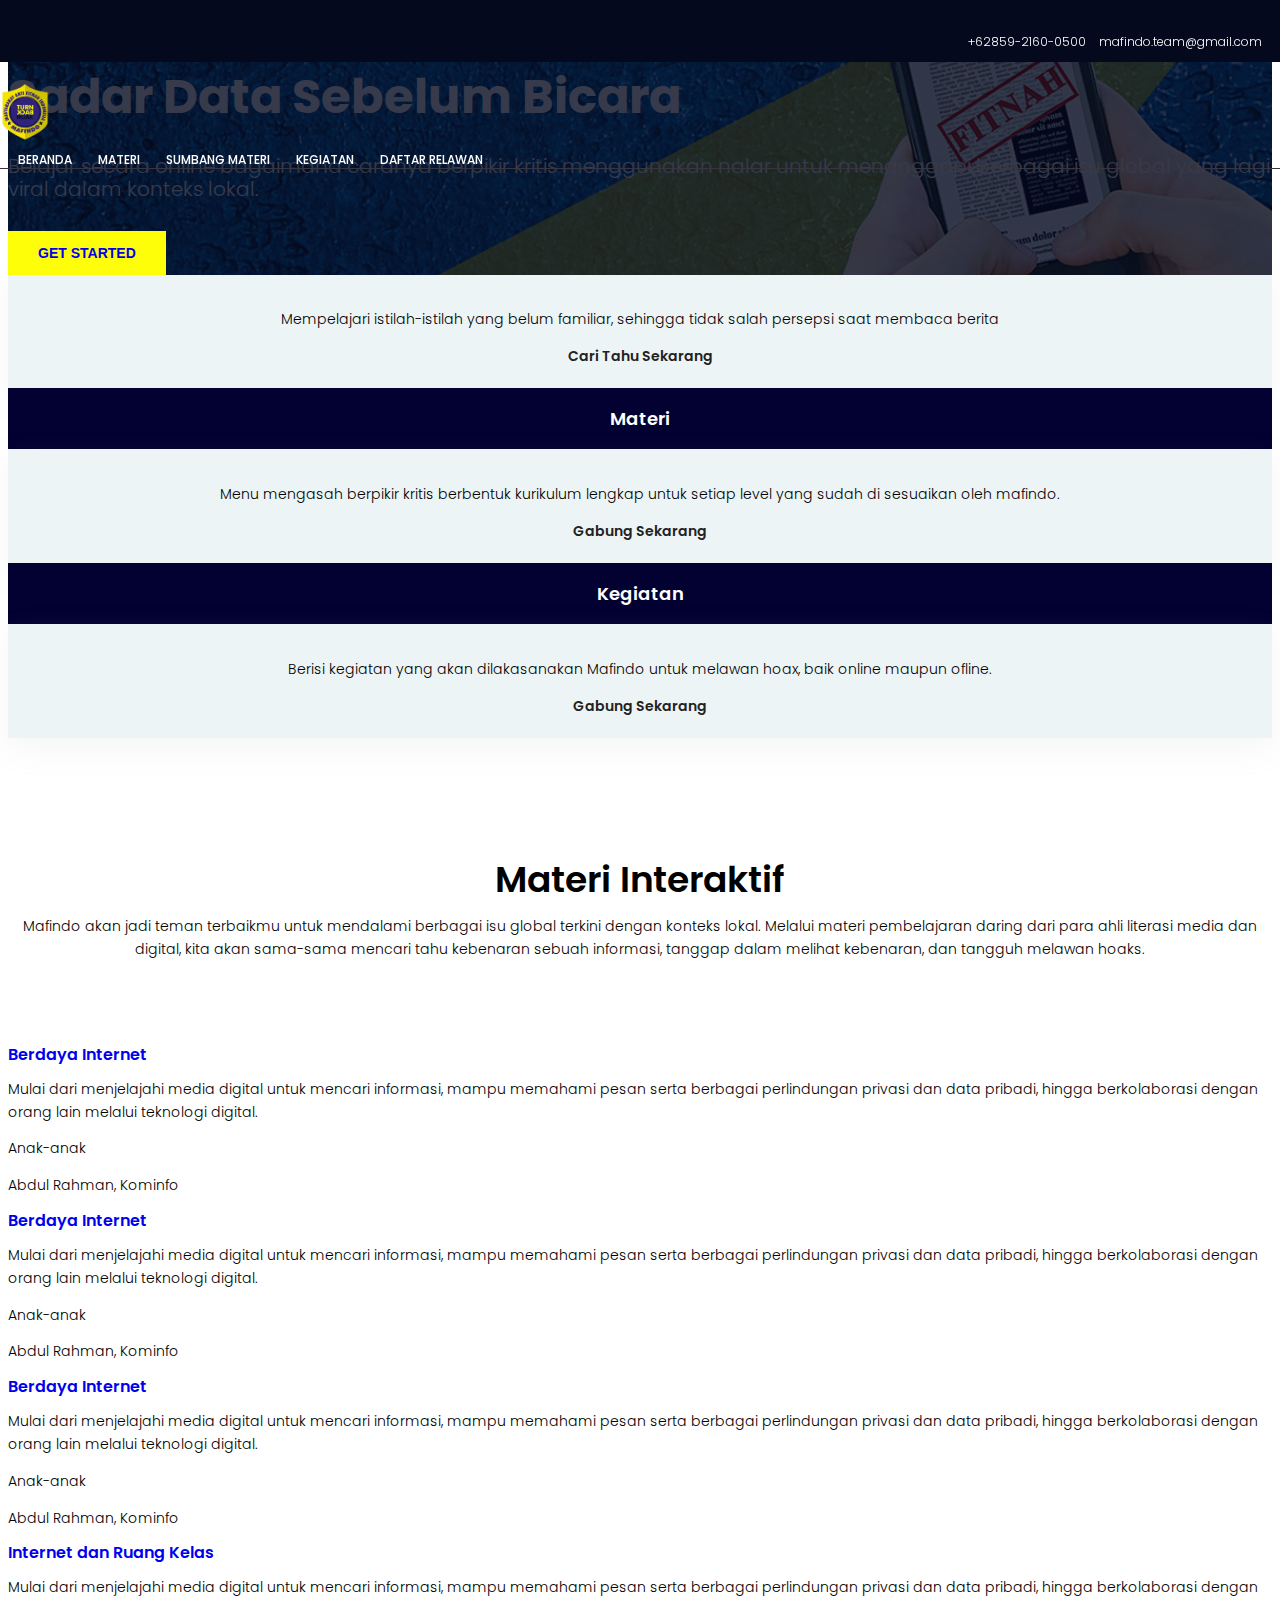
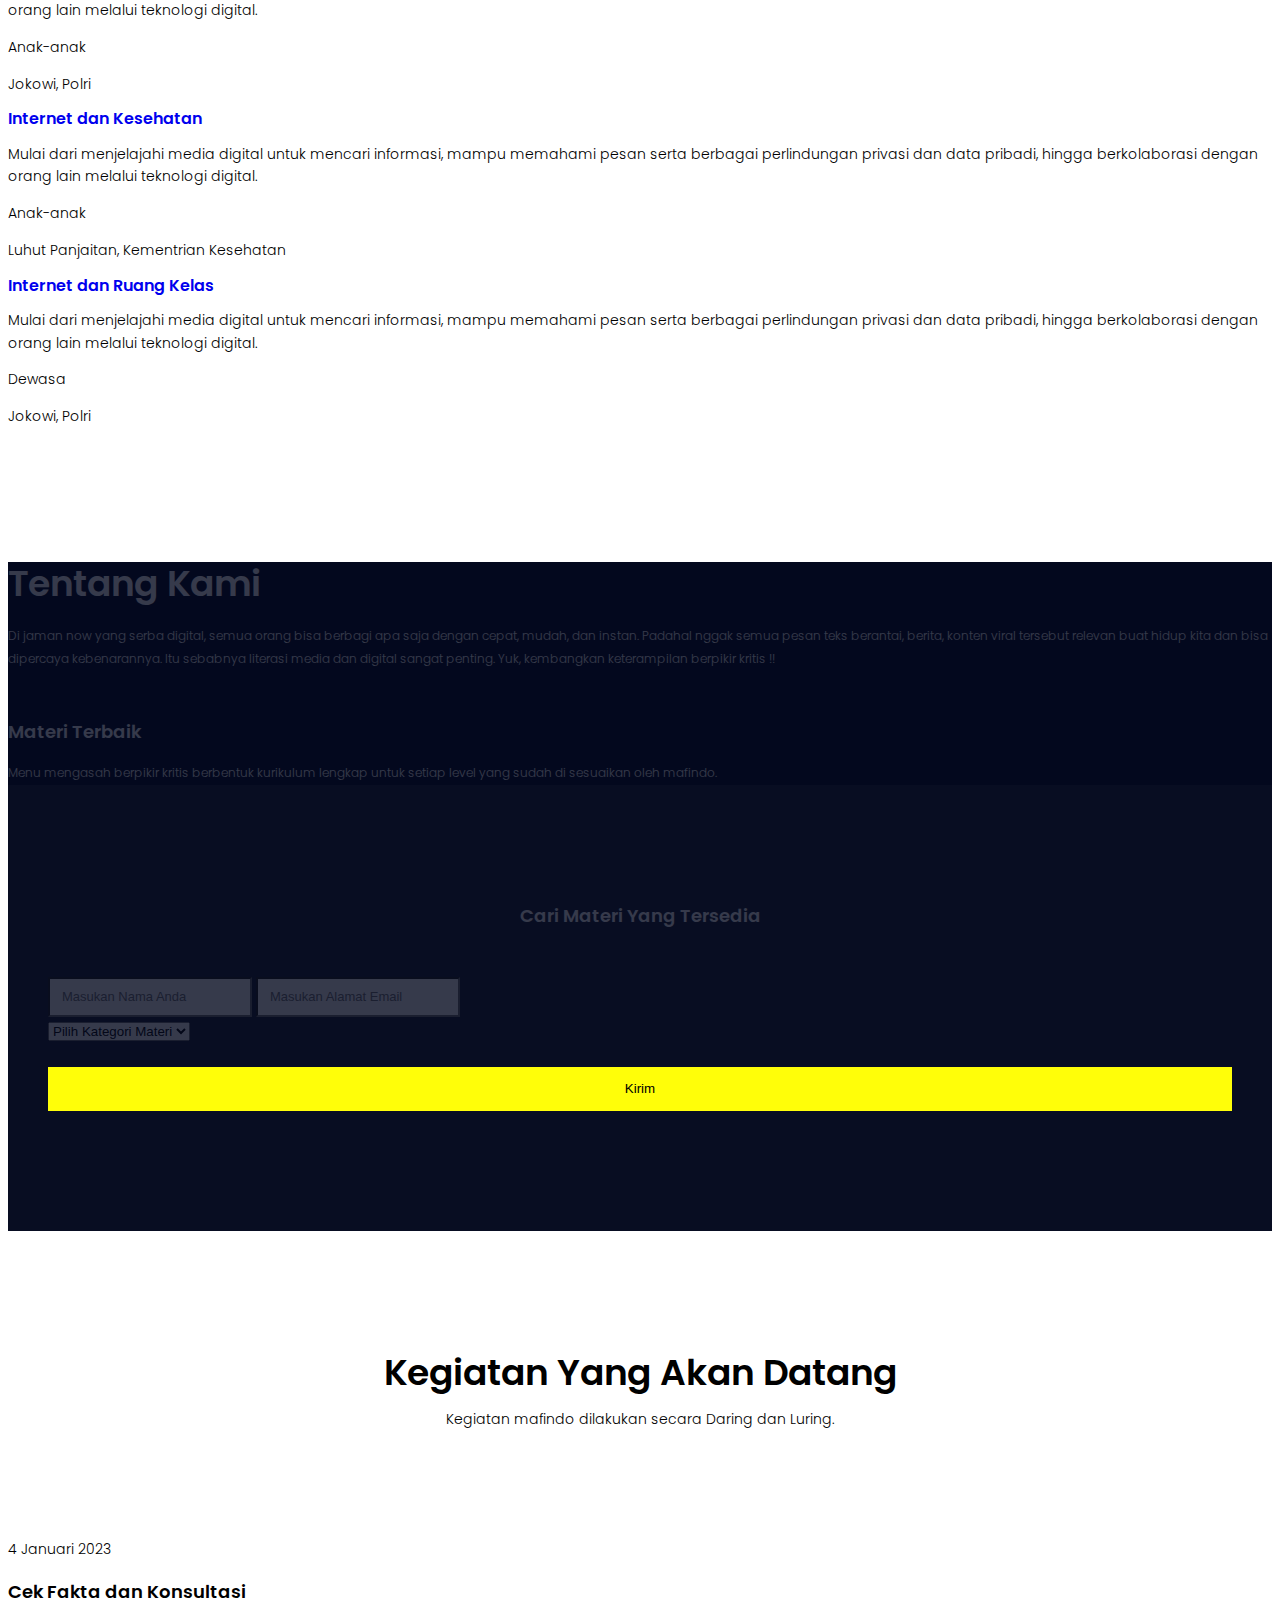
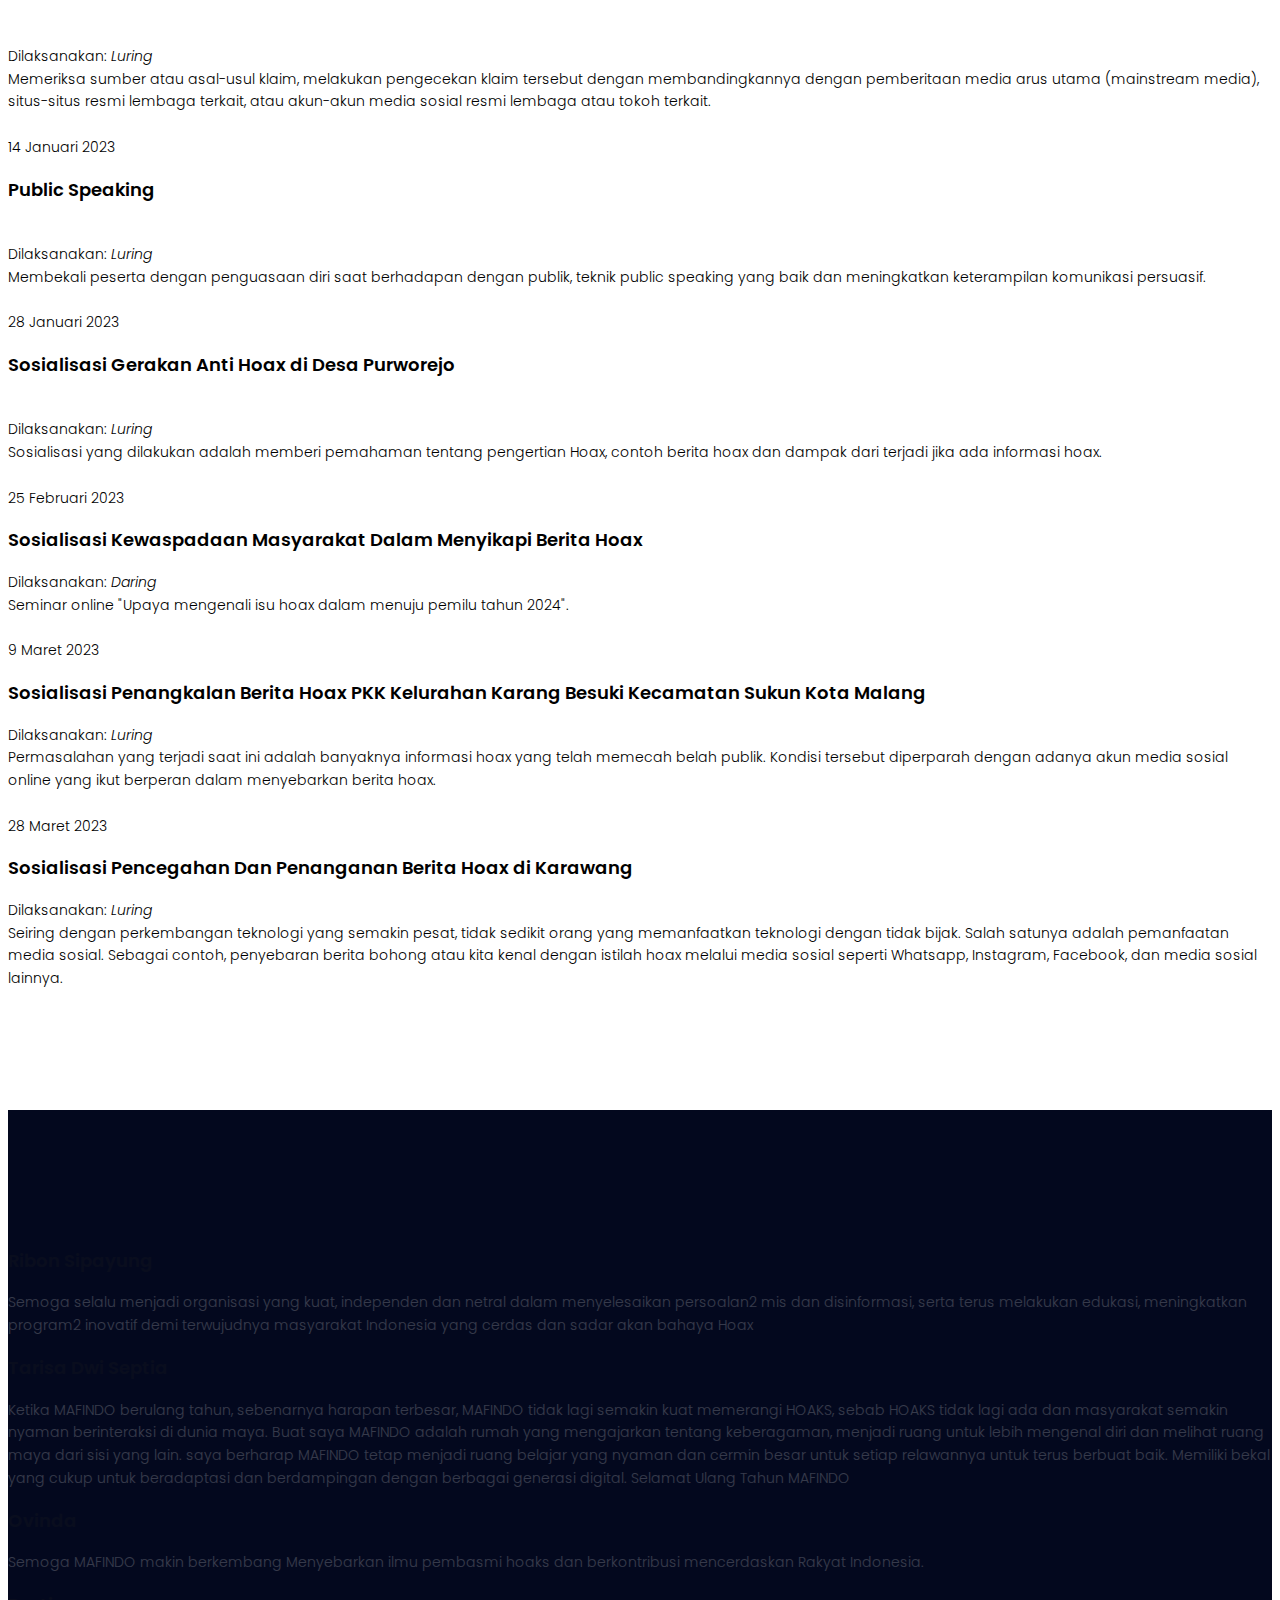
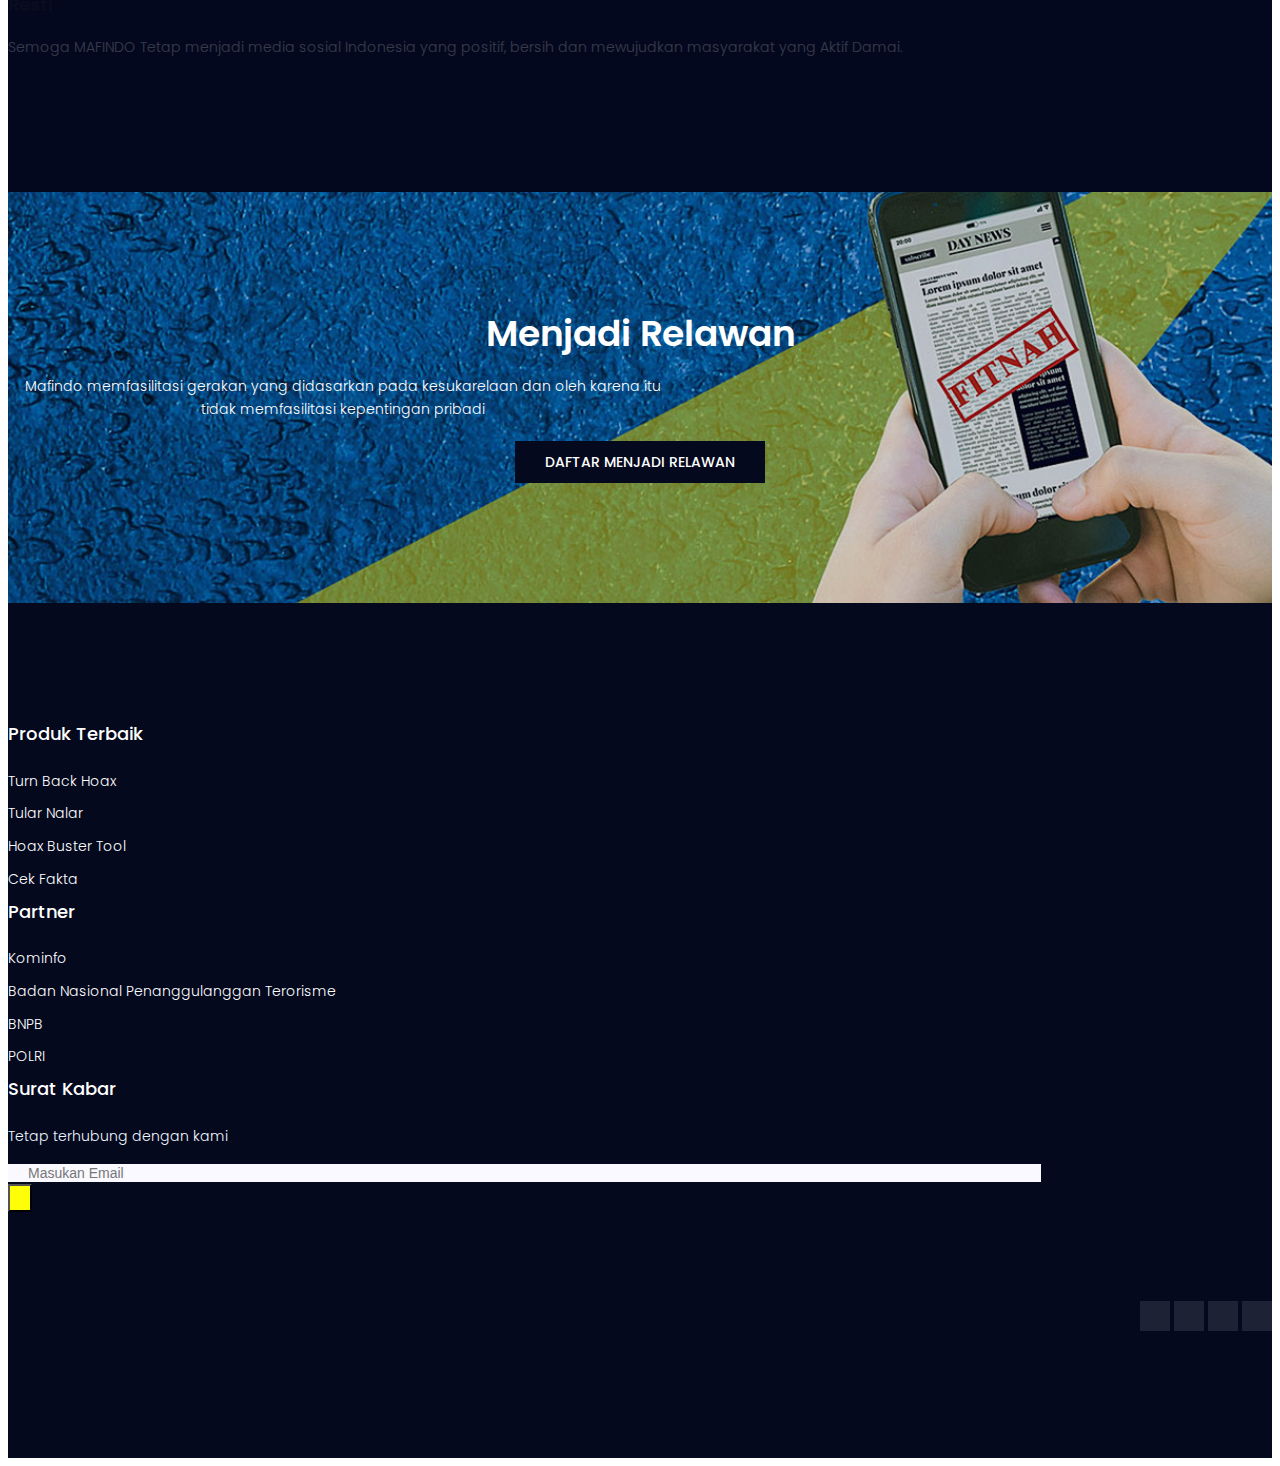
==== commit a1ba32a2: "Tarisa" ====
--- a/index.html
+++ b/index.html
@@ -205,8 +205,6 @@
 								<div class="mix col-lg-18 col-lg-18 col-lg-18" data-tag="anak">
 									<div class="course-item">
 										<div class="course-thumb set-bg" data-setbg="img/Img_Pel1.jpg">
-											<!-- <div class="price">Anak</div> -->
-											<!-- <img class="img-fluid" src="img/Img_Pel1.jpg" alt=""> -->
 										</div>
 										<div class="course-info">
 											<div class="course-text">
@@ -804,7 +802,7 @@
 					<div class="col-lg-4  col-md-6 col-sm-6">
 						<div class="single-footer-widget">
 							<h4>Surat Kabar</h4>
-							<p>Tetap terhubung dengan kami</p>
+							<p style="color: aliceblue;">Tetap terhubung dengan kami</p>
 							<div class="" id="mc_embed_signup">
 								 <form target="_blank" action="https://spondonit.us12.list-manage.com/subscribe/post?u=1462626880ade1ac87bd9c93a&amp;id=92a4423d01" method="get">
 								  <div class="input-group">
--- a/css/main.css
+++ b/css/main.css
@@ -1 +1,5 @@
-::-moz-selection{background-color:#FFFE09;color:#fff}::selection{background-color:#FFFE09;color:#000000}::-webkit-input-placeholder{color:#777777;font-weight:300}:-moz-placeholder{color:#777777;opacity:1;font-weight:300}::-moz-placeholder{color:#777777;opacity:1;font-weight:300}:-ms-input-placeholder{color:#777777;font-weight:300}::-ms-input-placeholder{color:#777777;font-weight:300}body{color:#777;font-family:"Poppins",sans-serif;font-size:14px;font-weight:300;line-height:1.625em;position:relative}ol,ul{margin:0;padding:0;list-style:none}select{display:block}figure{margin:0}a{-webkit-transition:all 0.3s ease 0s;-moz-transition:all 0.3s ease 0s;-o-transition:all 0.3s ease 0s;transition:all 0.3s ease 0s}iframe{border:0}a,a:focus,a:hover{text-decoration:none;outline:0}.btn.active.focus,.btn.active:focus,.btn.focus,.btn.focus:active,.btn:active:focus,.btn:focus{text-decoration:none;outline:0}.card-panel{margin:0;padding:60px}.btn i,.btn-large i,.btn-floating i,.btn-large i,.btn-flat i{font-size:1em;line-height:inherit}.gray-bg{background:#f9f9ff}h1,h2,h3,h4,h5,h6{font-family:"Poppins",sans-serif;color:#222;line-height:1.2em !important;margin-bottom:0;margin-top:0;font-weight:600}.h1,.h2,.h3,.h4,.h5,.h6{margin-bottom:0;margin-top:0;font-family:"Poppins",sans-serif;font-weight:600;color:#222}h1,.h1{font-size:36px}h2,.h2{font-size:30px}h3,.h3{font-size:24px}h4,.h4{font-size:18px}h5,.h5{font-size:16px}h6,.h6{font-size:14px;color:#222}td,th{border-radius:0px}.clear::before,.clear::after{content:" ";display:table}.clear::after{clear:both}.fz-11{font-size:11px}.fz-12{font-size:12px}.fz-13{font-size:13px}.fz-14{font-size:14px}.fz-15{font-size:15px}.fz-16{font-size:16px}.fz-18{font-size:18px}.fz-30{font-size:30px}.fz-48{font-size:48px !important}.fw100{font-weight:100}.fw300{font-weight:300}.fw400{font-weight:400 !important}.fw500{font-weight:500}.f700{font-weight:700}.fsi{font-style:italic}.mt-10{margin-top:10px}.mt-15{margin-top:15px}.mt-20{margin-top:20px}.mt-25{margin-top:25px}.mt-30{margin-top:30px}.mt-35{margin-top:35px}.mt-40{margin-top:40px}.mt-50{margin-top:50px}.mt-60{margin-top:60px}.mt-70{margin-top:70px}.mt-80{margin-top:80px}.mt-100{margin-top:100px}.mt-120{margin-top:120px}.mt-150{margin-top:150px}.ml-0{margin-left:0 !important}.ml-5{margin-left:5px !important}.ml-10{margin-left:10px}.ml-15{margin-left:15px}.ml-20{margin-left:20px}.ml-30{margin-left:30px}.ml-50{margin-left:50px}.mr-0{margin-right:0 !important}.mr-5{margin-right:5px !important}.mr-15{margin-right:15px}.mr-10{margin-right:10px}.mr-20{margin-right:20px}.mr-30{margin-right:30px}.mr-50{margin-right:50px}.mb-0{margin-bottom:0px}.mb-0-i{margin-bottom:0px !important}.mb-5{margin-bottom:5px}.mb-10{margin-bottom:10px}.mb-15{margin-bottom:15px}.mb-20{margin-bottom:20px}.mb-25{margin-bottom:25px}.mb-30{margin-bottom:30px}.mb-40{margin-bottom:40px}.mb-50{margin-bottom:50px}.mb-60{margin-bottom:60px}.mb-70{margin-bottom:70px}.mb-80{margin-bottom:80px}.mb-90{margin-bottom:90px}.mb-100{margin-bottom:100px}.pt-0{padding-top:0px}.pt-10{padding-top:10px}.pt-15{padding-top:15px}.pt-20{padding-top:20px}.pt-25{padding-top:25px}.pt-30{padding-top:30px}.pt-40{padding-top:40px}.pt-50{padding-top:50px}.pt-60{padding-top:60px}.pt-70{padding-top:70px}.pt-80{padding-top:80px}.pt-90{padding-top:90px}.pt-100{padding-top:100px}.pt-120{padding-top:120px}.pt-150{padding-top:150px}.pt-170{padding-top:170px}.pb-0{padding-bottom:0px}.pb-10{padding-bottom:10px}.pb-15{padding-bottom:15px}.pb-20{padding-bottom:20px}.pb-25{padding-bottom:25px}.pb-30{padding-bottom:30px}.pb-40{padding-bottom:40px}.pb-50{padding-bottom:50px}.pb-60{padding-bottom:60px}.pb-70{padding-bottom:70px}.pb-80{padding-bottom:80px}.pb-90{padding-bottom:90px}.pb-100{padding-bottom:100px}.pb-120{padding-bottom:120px}.pb-150{padding-bottom:150px}.pr-30{padding-right:30px}.pl-30{padding-left:30px}.pl-90{padding-left:90px}.p-40{padding:40px}.float-left{float:left}.float-right{float:right}.text-italic{font-style:italic}.text-white{color:#fff}.text-black{color:#000}.transition{-webkit-transition:all 0.3s ease 0s;-moz-transition:all 0.3s ease 0s;-o-transition:all 0.3s ease 0s;transition:all 0.3s ease 0s}.section-full{padding:100px 0}.section-half{padding:75px 0}.text-center{text-align:center}.text-left{text-align:left}.text-rigth{text-align:right}.flex{display:-webkit-box;display:-webkit-flex;display:-moz-flex;display:-ms-flexbox;display:flex}.inline-flex{display:-webkit-inline-box;display:-webkit-inline-flex;display:-moz-inline-flex;display:-ms-inline-flexbox;display:inline-flex}.flex-grow{-webkit-box-flex:1;-webkit-flex-grow:1;-moz-flex-grow:1;-ms-flex-positive:1;flex-grow:1}.flex-wrap{-webkit-flex-wrap:wrap;-moz-flex-wrap:wrap;-ms-flex-wrap:wrap;flex-wrap:wrap}.flex-left{-webkit-box-pack:start;-ms-flex-pack:start;-webkit-justify-content:flex-start;-moz-justify-content:flex-start;justify-content:flex-start}.flex-middle{-webkit-box-align:center;-ms-flex-align:center;-webkit-align-items:center;-moz-align-items:center;align-items:center}.flex-right{-webkit-box-pack:end;-ms-flex-pack:end;-webkit-justify-content:flex-end;-moz-justify-content:flex-end;justify-content:flex-end}.flex-top{-webkit-align-self:flex-start;-moz-align-self:flex-start;-ms-flex-item-align:start;align-self:flex-start}.flex-center{-webkit-box-pack:center;-ms-flex-pack:center;-webkit-justify-content:center;-moz-justify-content:center;justify-content:center}.flex-bottom{-webkit-align-self:flex-end;-moz-align-self:flex-end;-ms-flex-item-align:end;align-self:flex-end}.space-between{-webkit-box-pack:justify;-ms-flex-pack:justify;-webkit-justify-content:space-between;-moz-justify-content:space-between;justify-content:space-between}.space-around{-ms-flex-pack:distribute;-webkit-justify-content:space-around;-moz-justify-content:space-around;justify-content:space-around}.flex-column{-webkit-box-direction:normal;-webkit-box-orient:vertical;-webkit-flex-direction:column;-moz-flex-direction:column;-ms-flex-direction:column;flex-direction:column}.flex-cell{display:-webkit-box;display:-webkit-flex;display:-moz-flex;display:-ms-flexbox;display:flex;-webkit-box-flex:1;-webkit-flex-grow:1;-moz-flex-grow:1;-ms-flex-positive:1;flex-grow:1}.display-table{display:table}.light{color:#fff}.dark{color:#222}.relative{position:relative}.overflow-hidden{overflow:hidden}.overlay{position:absolute;left:0;right:0;top:0;bottom:0}.container.fullwidth{width:100%}.container.no-padding{padding-left:0;padding-right:0}.no-padding{padding:0}.section-bg{background:#f9fafc}@media (max-width: 767px){.no-flex-xs{display:block !important}}.row.no-margin{margin-left:0;margin-right:0}.whole-wrap{background-color:#f9f9ff}.generic-banner{margin-top:60px;background-color:#FFFE09;text-align:center}.generic-banner .height{height:600px}@media (max-width: 767.98px){.generic-banner .height{height:400px}}.generic-banner .generic-banner-content h2{line-height:1.2em;margin-bottom:20px}@media (max-width: 991.98px){.generic-banner .generic-banner-content h2 br{display:none}}.generic-banner .generic-banner-content p{text-align:center;font-size:16px}@media (max-width: 991.98px){.generic-banner .generic-banner-content p br{display:none}}.generic-content h1{font-weight:600}.about-generic-area{background:#fff}.about-generic-area p{margin-bottom:20px}.white-bg{background:#fff}.section-top-border{padding:50px 0;border-top:1px dotted #eee}.switch-wrap{margin-bottom:10px}.switch-wrap p{margin:0}.sample-text-area{background:#f9f9ff;padding:100px 0 70px 0}.sample-text{margin-bottom:0}.text-heading{margin-bottom:30px;font-size:24px}.typo-list{margin-bottom:10px}@media (max-width: 767px){.typo-sec{margin-bottom:30px}}@media (max-width: 767px){.element-wrap{margin-top:30px}}b,sup,sub,u,del{color:#FFFE09}h1{font-size:36px}h2{font-size:30px}h3{font-size:24px}h4{font-size:18px}h5{font-size:16px}h6{font-size:14px}h1,h2,h3,h4,h5,h6{line-height:1.5em}.typography h1,.typography h2,.typography h3,.typography h4,.typography h5,.typography h6{color:#777}.button-area{background:#f9f9ff}.button-area .border-top-generic{padding:70px 15px;border-top:1px dotted #eee}.button-group-area .genric-btn{margin-right:10px;margin-top:10px}.button-group-area .genric-btn:last-child{margin-right:0}.genric-btn{display:inline-block;outline:none;line-height:40px;padding:0 30px;font-size:.8em;text-align:center;text-decoration:none;font-weight:500;cursor:pointer;-webkit-transition:all 0.3s ease 0s;-moz-transition:all 0.3s ease 0s;-o-transition:all 0.3s ease 0s;transition:all 0.3s ease 0s}.genric-btn:focus{outline:none}.genric-btn.e-large{padding:0 40px;line-height:50px}.genric-btn.large{line-height:45px}.genric-btn.medium{line-height:30px}.genric-btn.small{line-height:25px}.genric-btn.radius{border-radius:3px}.genric-btn.circle{border-radius:20px}.genric-btn.arrow{display:-webkit-inline-box;display:-ms-inline-flexbox;display:inline-flex;-webkit-box-align:center;-ms-flex-align:center;align-items:center}.genric-btn.arrow span{margin-left:10px}.genric-btn.default{color:#222;background:#f9f9ff;border:1px solid transparent}.genric-btn.default:hover{border:1px solid #f9f9ff;background:#fff}.genric-btn.default-border{border:1px solid #f9f9ff;background:#fff}.genric-btn.default-border:hover{color:#222;background:#f9f9ff;border:1px solid transparent}.genric-btn.primary{color:#fff;background:#FFFE09;border:1px solid transparent}.genric-btn.primary:hover{color:#FFFE09;border:1px solid #FFFE09;background:#fff}.genric-btn.primary-border{color:#FFFE09;border:1px solid #FFFE09;background:#fff}.genric-btn.primary-border:hover{color:#fff;background:#FFFE09;border:1px solid transparent}.genric-btn.success{color:#fff;background:#4cd3e3;border:1px solid transparent}.genric-btn.success:hover{color:#4cd3e3;border:1px solid #4cd3e3;background:#fff}.genric-btn.success-border{color:#4cd3e3;border:1px solid #4cd3e3;background:#fff}.genric-btn.success-border:hover{color:#fff;background:#4cd3e3;border:1px solid transparent}.genric-btn.info{color:#fff;background:#38a4ff;border:1px solid transparent}.genric-btn.info:hover{color:#38a4ff;border:1px solid #38a4ff;background:#fff}.genric-btn.info-border{color:#38a4ff;border:1px solid #38a4ff;background:#fff}.genric-btn.info-border:hover{color:#fff;background:#38a4ff;border:1px solid transparent}.genric-btn.warning{color:#fff;background:#f4e700;border:1px solid transparent}.genric-btn.warning:hover{color:#f4e700;border:1px solid #f4e700;background:#fff}.genric-btn.warning-border{color:#f4e700;border:1px solid #f4e700;background:#fff}.genric-btn.warning-border:hover{color:#fff;background:#f4e700;border:1px solid transparent}.genric-btn.danger{color:#fff;background:#f44a40;border:1px solid transparent}.genric-btn.danger:hover{color:#f44a40;border:1px solid #f44a40;background:#fff}.genric-btn.danger-border{color:#f44a40;border:1px solid #f44a40;background:#fff}.genric-btn.danger-border:hover{color:#fff;background:#f44a40;border:1px solid transparent}.genric-btn.link{color:#222;background:#f9f9ff;text-decoration:underline;border:1px solid transparent}.genric-btn.link:hover{color:#222;border:1px solid #f9f9ff;background:#fff}.genric-btn.link-border{color:#222;border:1px solid #f9f9ff;background:#fff;text-decoration:underline}.genric-btn.link-border:hover{color:#222;background:#f9f9ff;border:1px solid transparent}.genric-btn.disable{color:#222,0.3;background:#f9f9ff;border:1px solid transparent;cursor:not-allowed}.generic-blockquote{padding:30px 50px 30px 30px;background:#fff;border-left:2px solid #FFFE09}@media (max-width: 991px){.progress-table-wrap{overflow-x:scroll}}.progress-table{background:#fff;padding:15px 0px 30px 0px;min-width:800px}.progress-table .serial{width:11.83%;padding-left:30px}.progress-table .country{width:28.07%}.progress-table .visit{width:19.74%}.progress-table .percentage{width:40.36%;padding-right:50px}.progress-table .table-head{display:flex}.progress-table .table-head .serial,.progress-table .table-head .country,.progress-table .table-head .visit,.progress-table .table-head .percentage{color:#222;line-height:40px;text-transform:uppercase;font-weight:500}.progress-table .table-row{padding:15px 0;border-top:1px solid #edf3fd;display:flex}.progress-table .table-row .serial,.progress-table .table-row .country,.progress-table .table-row .visit,.progress-table .table-row .percentage{display:flex;align-items:center}.progress-table .table-row .country img{margin-right:15px}.progress-table .table-row .percentage .progress{width:80%;border-radius:0px;background:transparent}.progress-table .table-row .percentage .progress .progress-bar{height:5px;line-height:5px}.progress-table .table-row .percentage .progress .progress-bar.color-1{background-color:#6382e6}.progress-table .table-row .percentage .progress .progress-bar.color-2{background-color:#e66686}.progress-table .table-row .percentage .progress .progress-bar.color-3{background-color:#f09359}.progress-table .table-row .percentage .progress .progress-bar.color-4{background-color:#73fbaf}.progress-table .table-row .percentage .progress .progress-bar.color-5{background-color:#73fbaf}.progress-table .table-row .percentage .progress .progress-bar.color-6{background-color:#6382e6}.progress-table .table-row .percentage .progress .progress-bar.color-7{background-color:#a367e7}.progress-table .table-row .percentage .progress .progress-bar.color-8{background-color:#e66686}.single-gallery-image{margin-top:30px;background-repeat:no-repeat !important;background-position:center center !important;background-size:cover !important;height:200px;-webkit-transition:all 0.3s ease 0s;-moz-transition:all 0.3s ease 0s;-o-transition:all 0.3s ease 0s;transition:all 0.3s ease 0s}.single-gallery-image:hover{opacity:.8}.list-style{width:14px;height:14px}.unordered-list li{position:relative;padding-left:30px;line-height:1.82em !important}.unordered-list li:before{content:"";position:absolute;width:14px;height:14px;border:3px solid #FFFE09;background:#fff;top:4px;left:0;border-radius:50%}.ordered-list{margin-left:30px}.ordered-list li{list-style-type:decimal-leading-zero;color:#FFFE09;font-weight:500;line-height:1.82em !important}.ordered-list li span{font-weight:300;color:#777}.ordered-list-alpha li{margin-left:30px;list-style-type:lower-alpha;color:#FFFE09;font-weight:500;line-height:1.82em !important}.ordered-list-alpha li span{font-weight:300;color:#777}.ordered-list-roman li{margin-left:30px;list-style-type:lower-roman;color:#FFFE09;font-weight:500;line-height:1.82em !important}.ordered-list-roman li span{font-weight:300;color:#777}.single-input{display:block;width:100%;line-height:40px;border:none;outline:none;background:#fff;padding:0 20px}.single-input:focus{outline:none}.input-group-icon{position:relative}.input-group-icon .icon{position:absolute;left:20px;top:0;line-height:40px;z-index:3}.input-group-icon .icon i{color:#797979}.input-group-icon .single-input{padding-left:45px}.single-textarea{display:block;width:100%;line-height:40px;border:none;outline:none;background:#fff;padding:0 20px;height:100px;resize:none}.single-textarea:focus{outline:none}.single-input-primary{display:block;width:100%;line-height:40px;border:1px solid transparent;outline:none;background:#fff;padding:0 20px}.single-input-primary:focus{outline:none;border:1px solid #FFFE09}.single-input-accent{display:block;width:100%;line-height:40px;border:1px solid transparent;outline:none;background:#fff;padding:0 20px}.single-input-accent:focus{outline:none;border:1px solid #eb6b55}.single-input-secondary{display:block;width:100%;line-height:40px;border:1px solid transparent;outline:none;background:#fff;padding:0 20px}.single-input-secondary:focus{outline:none;border:1px solid #f09359}.default-switch{width:35px;height:17px;border-radius:8.5px;background:#fff;position:relative;cursor:pointer}.default-switch input{position:absolute;left:0;top:0;right:0;bottom:0;width:100%;height:100%;opacity:0;cursor:pointer}.default-switch input+label{position:absolute;top:1px;left:1px;width:15px;height:15px;border-radius:50%;background:#FFFE09;-webkit-transition:all 0.2s;-moz-transition:all 0.2s;-o-transition:all 0.2s;transition:all 0.2s;box-shadow:0px 4px 5px 0px rgba(0,0,0,0.2);cursor:pointer}.default-switch input:checked+label{left:19px}.single-element-widget{margin-bottom:30px}.primary-switch{width:35px;height:17px;border-radius:8.5px;background:#fff;position:relative;cursor:pointer}.primary-switch input{position:absolute;left:0;top:0;right:0;bottom:0;width:100%;height:100%;opacity:0}.primary-switch input+label{position:absolute;left:0;top:0;right:0;bottom:0;width:100%;height:100%}.primary-switch input+label:before{content:"";position:absolute;left:0;top:0;right:0;bottom:0;width:100%;height:100%;background:transparent;border-radius:8.5px;cursor:pointer;-webkit-transition:all 0.2s;-moz-transition:all 0.2s;-o-transition:all 0.2s;transition:all 0.2s}.primary-switch input+label:after{content:"";position:absolute;top:1px;left:1px;width:15px;height:15px;border-radius:50%;background:#fff;-webkit-transition:all 0.2s;-moz-transition:all 0.2s;-o-transition:all 0.2s;transition:all 0.2s;box-shadow:0px 4px 5px 0px rgba(0,0,0,0.2);cursor:pointer}.primary-switch input:checked+label:after{left:19px}.primary-switch input:checked+label:before{background:#FFFE09}.confirm-switch{width:35px;height:17px;border-radius:8.5px;background:#fff;position:relative;cursor:pointer}.confirm-switch input{position:absolute;left:0;top:0;right:0;bottom:0;width:100%;height:100%;opacity:0}.confirm-switch input+label{position:absolute;left:0;top:0;right:0;bottom:0;width:100%;height:100%}.confirm-switch input+label:before{content:"";position:absolute;left:0;top:0;right:0;bottom:0;width:100%;height:100%;background:transparent;border-radius:8.5px;-webkit-transition:all 0.2s;-moz-transition:all 0.2s;-o-transition:all 0.2s;transition:all 0.2s;cursor:pointer}.confirm-switch input+label:after{content:"";position:absolute;top:1px;left:1px;width:15px;height:15px;border-radius:50%;background:#fff;-webkit-transition:all 0.2s;-moz-transition:all 0.2s;-o-transition:all 0.2s;transition:all 0.2s;box-shadow:0px 4px 5px 0px rgba(0,0,0,0.2);cursor:pointer}.confirm-switch input:checked+label:after{left:19px}.confirm-switch input:checked+label:before{background:#4cd3e3}.primary-checkbox{width:16px;height:16px;border-radius:3px;background:#fff;position:relative;cursor:pointer}.primary-checkbox input{position:absolute;left:0;top:0;right:0;bottom:0;width:100%;height:100%;opacity:0}.primary-checkbox input+label{position:absolute;left:0;top:0;right:0;bottom:0;width:100%;height:100%;border-radius:3px;cursor:pointer;border:1px solid #f1f1f1}.primary-checkbox input:checked+label{background:url(../img/elements/primary-check.png) no-repeat center center/cover;border:none}.confirm-checkbox{width:16px;height:16px;border-radius:3px;background:#fff;position:relative;cursor:pointer}.confirm-checkbox input{position:absolute;left:0;top:0;right:0;bottom:0;width:100%;height:100%;opacity:0}.confirm-checkbox input+label{position:absolute;left:0;top:0;right:0;bottom:0;width:100%;height:100%;border-radius:3px;cursor:pointer;border:1px solid #f1f1f1}.confirm-checkbox input:checked+label{background:url(../img/elements/success-check.png) no-repeat center center/cover;border:none}.disabled-checkbox{width:16px;height:16px;border-radius:3px;background:#fff;position:relative;cursor:pointer}.disabled-checkbox input{position:absolute;left:0;top:0;right:0;bottom:0;width:100%;height:100%;opacity:0}.disabled-checkbox input+label{position:absolute;left:0;top:0;right:0;bottom:0;width:100%;height:100%;border-radius:3px;cursor:pointer;border:1px solid #f1f1f1}.disabled-checkbox input:disabled{cursor:not-allowed;z-index:3}.disabled-checkbox input:checked+label{background:url(../img/elements/disabled-check.png) no-repeat center center/cover;border:none}.primary-radio{width:16px;height:16px;border-radius:8px;background:#fff;position:relative;cursor:pointer}.primary-radio input{position:absolute;left:0;top:0;right:0;bottom:0;width:100%;height:100%;opacity:0}.primary-radio input+label{position:absolute;left:0;top:0;right:0;bottom:0;width:100%;height:100%;border-radius:8px;cursor:pointer;border:1px solid #f1f1f1}.primary-radio input:checked+label{background:url(../img/elements/primary-radio.png) no-repeat center center/cover;border:none}.confirm-radio{width:16px;height:16px;border-radius:8px;background:#fff;position:relative;cursor:pointer}.confirm-radio input{position:absolute;left:0;top:0;right:0;bottom:0;width:100%;height:100%;opacity:0}.confirm-radio input+label{position:absolute;left:0;top:0;right:0;bottom:0;width:100%;height:100%;border-radius:8px;cursor:pointer;border:1px solid #f1f1f1}.confirm-radio input:checked+label{background:url(../img/elements/success-radio.png) no-repeat center center/cover;border:none}.disabled-radio{width:16px;height:16px;border-radius:8px;background:#fff;position:relative;cursor:pointer}.disabled-radio input{position:absolute;left:0;top:0;right:0;bottom:0;width:100%;height:100%;opacity:0}.disabled-radio input+label{position:absolute;left:0;top:0;right:0;bottom:0;width:100%;height:100%;border-radius:8px;cursor:pointer;border:1px solid #f1f1f1}.disabled-radio input:disabled{cursor:not-allowed;z-index:3}.disabled-radio input:checked+label{background:url(../img/elements/disabled-radio.png) no-repeat center center/cover;border:none}.default-select{height:40px}.default-select .nice-select{border:none;border-radius:0px;height:40px;background:#fff;padding-left:20px;padding-right:40px}.default-select .nice-select .list{margin-top:0;border:none;border-radius:0px;box-shadow:none;width:100%;padding:10px 0 10px 0px}.default-select .nice-select .list .option{font-weight:300;-webkit-transition:all 0.3s ease 0s;-moz-transition:all 0.3s ease 0s;-o-transition:all 0.3s ease 0s;transition:all 0.3s ease 0s;line-height:28px;min-height:28px;font-size:12px;padding-left:20px}.default-select .nice-select .list .option.selected{color:#FFFE09;background:transparent}.default-select .nice-select .list .option:hover{color:#FFFE09;background:transparent}.default-select .current{margin-right:50px;font-weight:300}.default-select .nice-select::after{right:20px}@media (max-width: 991px){.left-align-p p{margin-top:20px}}.form-select{height:40px;width:100%}.form-select .nice-select{border:none;border-radius:0px;height:40px;background:#fff !important;padding-left:45px;padding-right:40px;width:100%}.form-select .nice-select .list{margin-top:0;border:none;border-radius:0px;box-shadow:none;width:100%;padding:10px 0 10px 0px}.form-select .nice-select .list .option{font-weight:300;-webkit-transition:all 0.3s ease 0s;-moz-transition:all 0.3s ease 0s;-o-transition:all 0.3s ease 0s;transition:all 0.3s ease 0s;line-height:28px;min-height:28px;font-size:12px;padding-left:45px}.form-select .nice-select .list .option.selected{color:#FFFE09;background:transparent}.form-select .nice-select .list .option:hover{color:#FFFE09;background:transparent}.form-select .current{margin-right:50px;font-weight:300}.form-select .nice-select::after{right:20px}.header-top{background:#04091e;font-size:12px;padding:8px}.header-top a{color:#fff}.header-top ul li{display:inline-block;margin-left:15px}.header-top .header-top-left{text-align:left}.header-top .header-top-left i{-webkit-transition:all 0.3s ease 0s;-moz-transition:all 0.3s ease 0s;-o-transition:all 0.3s ease 0s;transition:all 0.3s ease 0s}.header-top .header-top-left a{margin-right:10px}.header-top .header-top-left a:hover{-webkit-transition:all 0.3s ease 0s;-moz-transition:all 0.3s ease 0s;-o-transition:all 0.3s ease 0s;transition:all 0.3s ease 0s}.header-top .header-top-left a:hover i{color:#FFFE09}.header-top .header-top-right{text-align:right}.header-top .header-top-right a{margin-right:10px}.header-top .header-top-right a .lnr{display:none;font-weight:700}@media (max-width: 480px){.header-top .header-top-right a .lnr{display:inline-block}.header-top .header-top-right a .text{display:none}}.top-head-btn{background:#FFFE09;padding:9px 26px}.main-menu{padding-bottom:20px;padding-top:20px;border-bottom:1px solid #39353e}#header{position:fixed;left:0;top:0;right:0;transition:all 0.5s;z-index:997}#header.header-scrolled{transition:all 0.5s;background-color:rgba(4,9,30,0.9)}#header.header-scrolled .main-menu{border-color:transparent}@media (max-width: 673px){#logo{margin-left:20px}}#header #logo h1{font-size:34px;margin:0;padding:0;line-height:1;font-weight:700;letter-spacing:3px}#header #logo h1 a,#header #logo h1 a:hover{color:#000;padding-left:10px;border-left:4px solid #FFFE09}#header #logo img{padding:0;margin:0}@media (max-width: 768px){#header #logo h1{font-size:28px}#header #logo img{max-height:40px}}.nav-menu,.nav-menu *{margin:0;padding:0;list-style:none}.nav-menu ul{position:absolute;display:none;top:100%;right:0;z-index:99}.nav-menu li{position:relative;white-space:nowrap}.nav-menu>li{float:left}.nav-menu li:hover>ul,.nav-menu li.sfHover>ul{display:block}.nav-menu ul ul{top:0;right:100%}.nav-menu ul li{min-width:180px}.sf-arrows .sf-with-ul{padding-right:30px}.sf-arrows .sf-with-ul:after{content:"\f107";position:absolute;right:15px;font-family:FontAwesome;font-style:normal;font-weight:normal}.sf-arrows ul .sf-with-ul:after{content:"\f105"}@media (max-width: 768px){#nav-menu-container{display:none}}.nav-menu a{padding:0 8px 0px 8px;text-decoration:none;display:inline-block;color:#fff;font-weight:500;font-size:14px;text-transform:uppercase;outline:none}.nav-menu li:hover>a{color:#FFFE09}.nav-menu>li{margin-left:10px}.nav-menu ul{margin:24px 0 0 0;padding:10px;box-shadow:0px 0px 30px rgba(127,137,161,0.25);background:#fff}.nav-menu ul li{transition:0.3s}.nav-menu ul li a{padding:5px 10px;color:#333;transition:0.3s;display:block;font-size:12px;text-transform:none}.nav-menu ul li:hover>a{color:#FFFE09}.nav-menu ul ul{margin-right:10px;margin-top:0}#mobile-nav-toggle{position:fixed;right:15px;z-index:999;top:62px;border:0;background:none;font-size:24px;display:none;transition:all 0.4s;outline:none;cursor:pointer}#mobile-nav-toggle i{color:#fff;font-weight:900}@media (max-width: 960px){#mobile-nav-toggle{display:inline}#nav-menu-container{display:none}}#mobile-nav{position:fixed;top:0;padding-top:18px;bottom:0;z-index:998;background:rgba(0,0,0,0.8);left:-260px;width:260px;overflow-y:auto;transition:0.4s}#mobile-nav ul{padding:0;margin:0;list-style:none}#mobile-nav ul li{position:relative}#mobile-nav ul li a{color:#fff;font-size:13px;text-transform:uppercase;overflow:hidden;padding:10px 22px 10px 15px;position:relative;text-decoration:none;width:100%;display:block;outline:none;font-weight:400}#mobile-nav ul li a:hover{color:#fff}#mobile-nav ul li li{padding-left:30px}#mobile-nav ul .menu-has-children i{position:absolute;right:0;z-index:99;padding:15px;cursor:pointer;color:#fff}#mobile-nav ul .menu-has-children i.fa-chevron-up{color:#FFFE09}#mobile-nav ul .menu-has-children li a{text-transform:none}#mobile-nav ul .menu-item-active{color:#FFFE09}#mobile-body-overly{width:100%;height:100%;z-index:997;top:0;left:0;position:fixed;background:rgba(0,0,0,0.7);display:none}body.mobile-nav-active{overflow:hidden}body.mobile-nav-active #mobile-nav{left:0}body.mobile-nav-active #mobile-nav-toggle{color:#fff}.section-gap{padding:120px 0}.alert-msg{color:#008000}.primary-btn{background:#FFFE09;line-height:42px;padding-left:30px;padding-right:30px;border:none;color:#fff;display:inline-block;font-weight:500;position:relative;-webkit-transition:all 0.3s ease 0s;-moz-transition:all 0.3s ease 0s;-o-transition:all 0.3s ease 0s;transition:all 0.3s ease 0s;cursor:pointer;position:relative}.primary-btn:focus{outline:none}.primary-btn span{color:#fff;position:absolute;top:50%;transform:translateY(-60%);right:30px;-webkit-transition:all 0.3s ease 0s;-moz-transition:all 0.3s ease 0s;-o-transition:all 0.3s ease 0s;transition:all 0.3s ease 0s}.primary-btn:hover{color:#fff}.primary-btn:hover span{color:#fff;right:20px}.primary-btn.white{border:1px solid #fff;color:#fff}.primary-btn.white span{color:#fff}.primary-btn.white:hover{background:#fff;color:#FFFE09}.primary-btn.white:hover span{color:#FFFE09}.primary-btn.wh{background:#fff;color:#222;text-transform:uppercase}.primary-btn.wh:hover{background:#222;color:#fff}.primary-btn.squire{border-radius:0px !important;border:1px solid transparent}.primary-btn.squire:hover{border:1px solid #fff;background:transparent;color:#fff}.overlay{position:absolute;left:0;right:0;top:0;bottom:0}.section-title{text-align:center;display:block;margin-left:auto;margin-right:auto;margin-bottom:80px}.section-title h1{margin-bottom:10px}.banner-area{background:url(../img/Main_bg.png) right;background-size:cover}.banner-area .overlay-bg{background-color:rgba(4,9,30,0.8)}@media (max-width: 767px){.fullscreen{height:700px !important}}.banner-content{text-align:left}.banner-content h1{font-size:48px;font-weight:700;line-height:1em;margin-top:10px;color:#fff}@media (max-width: 991.98px){.banner-content h1{font-size:36px}}@media (max-width: 991.98px){.banner-content h1 br{display:none}}@media (max-width: 1199.98px){.banner-content h1{font-size:45px}}@media (max-width: 480px){.banner-content h1{font-size:32px}}.banner-content .primary-btn{background-color:#FFFE09;color:#fff;font-weight:600;font-size:14px}.banner-content .primary-btn:hover{background-color:#fff;color:#FFFE09}.feature-area{margin-top:-62px}.single-feature{text-align:center}.single-feature .title{background:rgba(255,255,255,0.15);padding:20px 0px;-webkit-transition:all 0.3s ease 0s;-moz-transition:all 0.3s ease 0s;-o-transition:all 0.3s ease 0s;transition:all 0.3s ease 0s}.single-feature .title h4{color:#fff}.single-feature .desc-wrap{padding:20px;background-color:#fff;box-shadow:0px 10px 30px 0px rgba(153,153,153,0.1)}.single-feature .desc-wrap a{font-size:14px;font-weight:600;-webkit-transition:all 0.3s ease 0s;-moz-transition:all 0.3s ease 0s;-o-transition:all 0.3s ease 0s;transition:all 0.3s ease 0s;color:#222}.single-feature:hover{cursor:pointer}.single-feature:hover .title{background:#020131}.single-feature:hover .desc-wrap a{color:#020131}@media (max-width: 991px){.single-feature{margin-bottom:30px}.single-feature .title{background:#020131}}.popular-course-area .owl-dots{text-align:center;bottom:5px;margin-top:40px;width:100%;-webkit-backface-visibility:hidden;-moz-backface-visibility:hidden;-ms-backface-visibility:hidden;backface-visibility:hidden}.popular-course-area .owl-dot{height:10px;width:10px;display:inline-block;background:rgba(127,127,127,0.5);margin-left:5px;margin-right:5px;-webkit-transition:all 0.3s ease 0s;-moz-transition:all 0.3s ease 0s;-o-transition:all 0.3s ease 0s;transition:all 0.3s ease 0s}.popular-course-area .owl-dot.active{-webkit-transition:all 0.3s ease 0s;-moz-transition:all 0.3s ease 0s;-o-transition:all 0.3s ease 0s;transition:all 0.3s ease 0s;background:#FFFE09}.single-popular-carusel .thumb{overflow:hidden}.single-popular-carusel .thumb img{width:100%;-webkit-transition:all 0.3s ease 0s;-moz-transition:all 0.3s ease 0s;-o-transition:all 0.3s ease 0s;transition:all 0.3s ease 0s}.single-popular-carusel .meta{margin-top:-26px;z-index:2;position:inherit;padding:0px 10px}.single-popular-carusel .meta p{font-size:12px;font-weight:300;color:#fff;margin-bottom:0px}.single-popular-carusel .meta p .lnr{margin:0px 5px}.single-popular-carusel .meta h4{color:#fff}.single-popular-carusel .details h4{-webkit-transition:all 0.3s ease 0s;-moz-transition:all 0.3s ease 0s;-o-transition:all 0.3s ease 0s;transition:all 0.3s ease 0s;margin:20px 0px}.single-popular-carusel .details h4:hover{color:#FFFE09 !important}@media (max-width: 576px){.single-popular-carusel{margin:15px}}.single-popular-carusel:hover .thumb img{transform:scale(1.1)}.search-course-area{background:url(../img/s-bg.jpg) center;background-size:cover}.search-course-area .overlay-bg{background:rgba(4,9,30,0.8)}.search-course-area .search-course-left h1{margin-bottom:20px}@media (max-width: 991px){.search-course-area .search-course-left h1{font-size:30px}}.search-course-area .search-course-left p{font-size:12px}@media (max-width: 991px){.search-course-area .search-course-left{padding-top:120px;margin-bottom:40px}}.search-course-area .search-course-right{background:rgba(255,255,255,0.1)}.search-course-area .search-course-right .form-wrap{padding:0px 40px}.search-course-area .search-course-right .form-wrap .form-control{margin-bottom:5px;border-radius:0px;padding:0.675rem 0.75rem;font-size:13px;font-weight:300}.search-course-area .search-course-right .form-wrap .current{margin-left:-32px;font-size:13px}.search-course-area .search-course-right .form-wrap .form-select .nice-select .list .option{padding-left:15px}.search-course-area .search-course-right .form-wrap .primary-btn{width:100%;margin-top:5px}.search-course-area .details-content{margin-top:50px}.search-course-area .details-content .single-detials span{color:#FFFE09;font-size:30px}.search-course-area .details-content .single-detials h4{margin:20px 0px;color:#fff}.search-course-area .details-content .single-detials p{margin-bottom:0px}@media (max-width: 991px) and (min-width: 768px){.search-course-area .details-content .single-detials h4{font-size:12px}}.active-upcoming-event-carusel .owl-dots{display:inline-grid;-webkit-backface-visibility:hidden;-moz-backface-visibility:hidden;-ms-backface-visibility:hidden;backface-visibility:hidden;position:absolute;left:101%;top:40%}.active-upcoming-event-carusel .owl-dot{height:10px;width:10px;display:inline-block;background:rgba(127,127,127,0.5);margin-left:5px;margin-right:5px;margin-bottom:5px;-webkit-transition:all 0.3s ease 0s;-moz-transition:all 0.3s ease 0s;-o-transition:all 0.3s ease 0s;transition:all 0.3s ease 0s}.active-upcoming-event-carusel .owl-dot.active{-webkit-transition:all 0.3s ease 0s;-moz-transition:all 0.3s ease 0s;-o-transition:all 0.3s ease 0s;transition:all 0.3s ease 0s;background:#FFFE09}@media (max-width: 1024px){.active-upcoming-event-carusel .owl-controls{display:none}}@media (max-width: 576px){.single-carusel{margin:15px}}.single-carusel h4{margin-top:20px;margin-bottom:20px}.single-carusel p{margin-top:0px !important;margin-bottom:0px}.single-carusel .thumb{overflow:hidden}.single-carusel .thumb img{-webkit-transition:all 0.3s ease 0s;-moz-transition:all 0.3s ease 0s;-o-transition:all 0.3s ease 0s;transition:all 0.3s ease 0s;width:100%}.single-carusel .detials h4{-webkit-transition:all 0.3s ease 0s;-moz-transition:all 0.3s ease 0s;-o-transition:all 0.3s ease 0s;transition:all 0.3s ease 0s}.single-carusel .detials h4:hover{color:#FFFE09}.single-carusel .detials p{margin-top:20px}.single-carusel:hover .thumb img{transform:scale(1.05) rotate(-1.05deg)}.review-area{background:#f9f9ff}.review-area h4{color:#222}.review-area .owl-carousel .owl-item img{width:auto !important}.review-area .owl-dots{text-align:center;bottom:5px;margin-top:20px;width:100%;-webkit-backface-visibility:hidden;-moz-backface-visibility:hidden;-ms-backface-visibility:hidden;backface-visibility:hidden}.review-area .owl-dot{height:10px;width:10px;display:inline-block;background:rgba(127,127,127,0.5);margin-left:5px;margin-right:5px;-webkit-transition:all 0.3s ease 0s;-moz-transition:all 0.3s ease 0s;-o-transition:all 0.3s ease 0s;transition:all 0.3s ease 0s}.review-area .owl-dot.active{-webkit-transition:all 0.3s ease 0s;-moz-transition:all 0.3s ease 0s;-o-transition:all 0.3s ease 0s;transition:all 0.3s ease 0s;background:#FFFE09}.single-review .title{margin:20px 0}.single-review .star{margin-left:30px}.single-review .star .checked{color:orange}@media (max-width: 414px){.single-review{padding:15px}}.single-blog .thumb{overflow:hidden}.single-blog .thumb img{width:100%;-webkit-transition:all 0.3s ease 0s;-moz-transition:all 0.3s ease 0s;-o-transition:all 0.3s ease 0s;transition:all 0.3s ease 0s}.single-blog:hover img{transform:scale(1.1)}.single-blog:hover h5{color:#FFFE09}.single-blog h5{margin-bottom:12px;-webkit-transition:all 0.3s ease 0s;-moz-transition:all 0.3s ease 0s;-o-transition:all 0.3s ease 0s;transition:all 0.3s ease 0s;border-bottom:1px solid #eee;padding-bottom:20px}.single-blog a{color:#777}.single-blog .meta{font-weight:400;text-align:left;margin-top:40px}@media (max-width: 991px){.single-blog{margin-bottom:30px}}.single-blog .details-btn{border:1px solid #eee;width:40px;height:40px;border-radius:20px;display:-webkit-box;display:-webkit-flex;display:-moz-flex;display:-ms-flexbox;display:flex;overflow:hidden}.single-blog .details-btn .details{visibility:hidden;opacity:0;margin-left:-53px;font-weight:600;text-transform:uppercase;display:-webkit-box;display:-webkit-flex;display:-moz-flex;display:-ms-flexbox;display:flex}.single-blog .details-btn .lnr{color:#222;line-height:inherit}.single-blog .details-btn:hover{width:140px;background:#FFFE09;box-shadow:0px 10px 20px 0px rgba(60,64,143,0.2)}.single-blog .details-btn:hover .details{margin-left:0;visibility:visible;opacity:1;margin-right:8px}.single-blog .details-btn:hover span{color:#fff;font-weight:600}.cta-one-area{background:url(../img/cta-bg.jpg) center;background-size:cover;text-align:center;color:#fff}.cta-one-area h1,.cta-one-area p{position:relative}.cta-one-area p{max-width:670px;margin:20px 0px}@media (max-width: 576px){.cta-one-area p{padding:0% 5%}}.cta-one-area .overlay-bg{background:rgba(4,9,30,0.2)}.cta-two-area{background:#FFFE09;padding:90px 0px}.cta-two-area .cta-left{text-align:left}.cta-two-area .cta-left h1{color:#fff;font-weight:700}.cta-two-area .cta-right{text-align:right}@media (max-width: 991px){.cta-two-area .cta-right{text-align:left;margin-top:20px}}.link-nav{margin-top:10px;margin-bottom:0px}.about-banner{background:url(../img/top-banner.jpg) right no-repeat;background-size:cover}.about-content{margin-top:110px;padding:90px 0px;text-align:center}@media (max-width: 767px){.about-content{margin-top:70px}}.about-content h1{font-size:48px;font-weight:600}.about-content a{color:#fff;font-weight:300;font-size:14px}.about-content .lnr{margin:0px 10px;font-weight:600}.info-area .info-area-left img{width:100%}.info-area .info-area-right{padding-left:80px}.info-area .info-area-right h1{max-width:400px;margin-bottom:20px}.info-area .info-area-right p{max-width:450px;margin-bottom:0px}@media (max-width: 1024px) and (min-width: 991px){.info-area .info-area-right h1{font-size:23px}}@media (max-width: 1024px){.info-area .info-area-right{padding-left:15px}}@media (max-width: 991px){.info-area .info-area-right h1,.info-area .info-area-right p{max-width:100%}}@media (max-width: 991px){.info-area .info-area-right{margin-top:50px}}.accordion>dt{margin-bottom:10px;font-size:14px;font-weight:400}.accordion>dt>a{display:block;position:relative;color:#222222;text-decoration:none;padding:8px 20px;background:#f9f9ff}.accordion>dt>a:hover{text-decoration:none}.accordion>dt>a.active{color: #04091E;border-color:#ddd;background:#FFFE09;cursor:default}.accordion>dt>a:after{content:"\f107";width:15px;height:15px;margin-top:-8px;position:absolute;top:50%;right:10px;font-family:'FontAwesome';speak:none;font-style:normal;font-weight:normal;font-variant:normal;text-transform:none;font-size:15px;line-height:15px;text-align:center;color:#111;-webkit-font-smoothing:antialiased}.accordion>dt>a.active:after,.accordion>dt>a.active:hover:after{content:"\f106";color:#04091E}.accordion>dt>a:hover:after{color:#444}.accordion>dd{margin-bottom:10px;padding:10px 20px 20px;font-size:14px;line-height:1.8;color:#777}.accordion>dt>a,.accordion>dt>a:after,.toggle>dt>a,.toggle>dt>a:after{-webkit-transition:all 0.27s cubic-bezier(0, 0, 0.58, 1);-moz-transition:all 0.27s cubic-bezier(0, 0, 0.58, 1);-o-transition:all 0.27s cubic-bezier(0, 0, 0.58, 1);-ms-transition:all 0.27s cubic-bezier(0, 0, 0.58, 1);transition:all 0.27s cubic-bezier(0, 0, 0.58, 1)}dl.accordion.time-line{position:relative}dl.accordion.time-line:before{border-left:1px dashed #cecece;bottom:10px;content:"";left:15px;position:absolute;top:25px;z-index:0}.accordion.time-line>dd{margin-bottom:10px;padding:10px 20px 20px 40px;font-size:14px;line-height:1.8;color:#777}.accordion.time-line>dt>a:after{content:"\e648";width:30px;height:30px;line-height:30px;margin-top:-15px;position:absolute;top:50%;left:0;font-family:'icomoon';speak:none;font-style:normal;font-weight:bold;font-variant:normal;text-transform:none;font-size:20px;text-align:center;color:#fff;-webkit-font-smoothing:antialiased;background:#222;padding-left:3px}.accordion.time-line>dt>a.active:after,.accordion.time-line>dt>a.active:hover:after{content:"\e641";color:#fff}.accordion.time-line>dt>a{display:block;position:relative;color:#222222;text-decoration:none;padding:14px 20px 14px 40px;border:none;letter-spacing:3px}.accordion.time-line>dt>a:hover,.accordion.time-line>dt>a.active{background:none !important}.toggle>dt{margin-bottom:10px;font-size:13px;font-weight:400}.toggle>dt>a{display:block;position:relative;color:#222222;text-decoration:none;padding:8px 20px;border-bottom:1px solid #eee}.toggle>dt>a:hover{text-decoration:none;border-color:#e8e8e8}.toggle>dt>a.active{color:#FFFE09;border-color:#FFFE09}.toggle>dt>a:after{content:"\f107";width:15px;height:15px;margin-top:-8px;position:absolute;top:50%;right:10px;font-family:'FontAwesome';speak:none;font-style:normal;font-weight:normal;font-variant:normal;text-transform:none;font-size:15px;line-height:15px;text-align:center;color:#999;-webkit-font-smoothing:antialiased}.toggle>dt>a.active:after,.toggle>dt>a.active:hover:after{content:"\f106";color:#FFFE09}.toggle>dt>a:hover:after{color:#444}.toggle>dd{margin-bottom:10px;padding:10px 20px 20px;font-size:14px;line-height:1.8;color:#777}dl.toggle.time-line{position:relative}dl.toggle.time-line:before{border-left:1px dashed #cecece;bottom:10px;content:"";left:15px;position:absolute;top:25px;z-index:0}.toggle.time-line>dd{margin-bottom:10px;padding:10px 20px 20px 40px;font-size:14px;line-height:1.8;color:#777}.toggle.time-line>dt>a:after{content:"\e648";width:30px;height:30px;line-height:30px;margin-top:-15px;position:absolute;top:50%;left:0;font-family:'icomoon';speak:none;font-style:normal;font-weight:bold;font-variant:normal;text-transform:none;font-size:20px;text-align:center;color:#fff;-webkit-font-smoothing:antialiased;background:#222;padding-left:3px}.toggle.time-line>dt>a.active:after,.toggle.time-line>dt>a.active:hover:after{content:"\e641";color:#fff}.toggle.time-line>dt>a{display:block;position:relative;color:#222222;text-decoration:none;padding:14px 20px 14px 40px;border:none;letter-spacing:3px}.toggle.time-line>dt>a:hover,.toggle.time-line>dt>a.active{background:none !important}.jq-tab-menu .jq-tab-title:first-child{border-top:none}.video-right{background:url(../img/video-bg.jpg) no-repeat center;background-size:cover;height:330px}.video-right .overlay-bg{background-color:rgba(34,34,34,0.2)}.video-right .play-btn{z-index:2}@media (max-width: 767px){.video-right{margin-top:50px}}.courses-page .single-popular-carusel{margin-bottom:40px}.courses-page .primary-btn{border:1px solid transparent}.courses-page .primary-btn:hover{background:transparent;border-color:#FFFE09;color:#FFFE09}.left-contents .jq-tab-wrapper{-webkit-box-sizing:border-box;box-sizing:border-box;display:-webkit-box;display:-ms-flexbox;display:flex;width:100%;padding-top:50px}.left-contents .jq-tab-wrapper.horizontal-tab{-webkit-box-orient:vertical;-webkit-box-direction:normal;-ms-flex-direction:column;flex-direction:column}.left-contents .jq-tab-menu{-webkit-box-flex:1;-ms-flex:1;flex:1}@media (max-width: 413px){.left-contents .jq-tab-menu{display:initial !important}}.left-contents .jq-tab-menu .jq-tab-title{color:#000;font-size:12px;font-weight:500;border:none;cursor:pointer;padding:6px 25px;text-align:center;-webkit-transition:all 0.3s ease 0s;-moz-transition:all 0.3s ease 0s;-o-transition:all 0.3s ease 0s;transition:all 0.3s ease 0s}@media (max-width: 504px){.left-contents .jq-tab-menu .jq-tab-title{padding:.9em .9em;font-size:10px}}.left-contents .jq-tab-menu .jq-tab-title:hover,.left-contents .jq-tab-menu .jq-tab-title.active{color:#FFFE09;background:transparent;border-bottom:1px solid #FFFE09}.left-contents .horizontal-tab .jq-tab-menu{display:-webkit-inline-box;display:-ms-inline-flexbox;display:inline-flex}.left-contents .jq-tab-content-wrapper{-webkit-box-flex:4;-ms-flex:4;flex:4}.left-contents .jq-tab-content{display:none;padding:1em 1.8em;font-size:14px;font-weight:300}.left-contents #verticalTab .jq-tab-content-wrapper{border:1px solid #eee}.left-contents #horizontalTab .jq-tab-content-wrapper{background:#f9f9ff}.left-contents .jq-tab-content.active{display:block}@media (max-width: 413px){.left-contents .comment-wrap{padding:0px !important}}.left-contents .course-list li{margin-bottom:20px}.left-contents .course-list li .primary-btn{background:#FFFE09;color:#222}.left-contents .course-list li .primary-btn:hover{background:#FFFE09;color:#fff}@media (max-width: 414px){.left-contents .course-list li{font-size:8px}}.left-contents .comments-area{padding:0px 20px;margin-top:50px;background:transparent !important;border:none !important}@media (max-width: 414px){.left-contents .comments-area{padding:50px 8px}}.left-contents .comments-area h4{text-align:center;margin-bottom:50px;font-weight:600}.left-contents .comments-area a{color:#222}.left-contents .comments-area .comment-list{padding-bottom:30px}.left-contents .comments-area .comment-list:last-child{padding-bottom:0px}.left-contents .comments-area .comment-list.left-padding{padding-left:25px}@media (max-width: 414px){.left-contents .comments-area .comment-list .single-comment h5{font-size:12px}.left-contents .comments-area .comment-list .single-comment .date{font-size:11px}.left-contents .comments-area .comment-list .single-comment .comment{font-size:10px}}.left-contents .comments-area .thumb{margin-right:20px}.left-contents .comments-area .desc h5{font-weight:600;-webkit-transition:all 0.3s ease 0s;-moz-transition:all 0.3s ease 0s;-o-transition:all 0.3s ease 0s;transition:all 0.3s ease 0s}.left-contents .comments-area .desc h5:hover a{color:#FFFE09 !important}.left-contents .comments-area .date{font-size:13px;color:#cccccc}.left-contents .comments-area .comment{color:#777777;margin-bottom:0px}.left-contents .comments-area .btn-reply{background-color:#fcfaff;color:#222;font-weight:400;padding:8px 30px;display:block;-webkit-transition:all 0.3s ease 0s;-moz-transition:all 0.3s ease 0s;-o-transition:all 0.3s ease 0s;transition:all 0.3s ease 0s}.left-contents .comments-area .btn-reply:hover{background:#FFFE09;color:#fff}.left-contents .comment-form{border:none}.left-contents .star .checked{color:#FFFE09}.left-contents .reviews span,.left-contents .reviews .star{width:25%;margin-bottom:10px}.left-contents .avg-review{background:#04091e;text-align:center;color:#fff;font-size:14px;font-weight:600;padding:20px 0px}.left-contents .avg-review span{font-size:18px;color:#FFFE09}@media (max-width: 991px){.left-contents .avg-review{margin-bottom:20px}}.left-contents .single-reviews h5{display:inline-flex}.left-contents .single-reviews h5 .star{margin-left:10px}.right-contents ul li{background:#f9f9ff;padding:10px 22px;margin-bottom:10px}.right-contents ul li a{color:#222;text-align:left;font-size:14px;font-weight:400}.right-contents ul li a p{margin-bottom:0px}.right-contents ul li .or{color:#FFFE09 !important}.right-contents .primary-btn{margin-top:10px;width:100%;background:#222;text-align:center}@media (max-width: 991px){.right-contents{margin-top:30px}}.event-page-lists .single-carusel{margin-bottom:50px}.event-page-lists .primary-btn{border:1px solid transparent}.event-page-lists .primary-btn:hover{color:#FFFE09;border-color:#FFFE09;background:transparent}.event-details-area .details-content h4{margin:20px 0px}.event-details-area .social-nav{padding-top:50px}.event-details-area .social-nav .focials li{text-align:right;display:inline-block}.event-details-area .social-nav .focials li a{color:#fff}.event-details-area .social-nav .focials li a .fa-facebook{width:30px;display:block;text-align:center;padding:8px 0px;background:#4b6eaa}.event-details-area .social-nav .focials li a .fa-twitter{width:30px;display:block;text-align:center;padding:8px 0px;background:#00c7f8}.event-details-area .social-nav .focials li a .fa-dribbble{width:30px;display:block;text-align:center;padding:8px 0px;background:#f982aa}.event-details-area .social-nav .focials li a .fa-behance{width:30px;display:block;text-align:center;padding:8px 0px;background:#0b8eff}.event-details-area .social-nav .navs{text-align:right}.event-details-area .social-nav .navs a{background:#f9f9ff;color:#222;padding:10px 25px;-webkit-transition:all 0.3s ease 0s;-moz-transition:all 0.3s ease 0s;-o-transition:all 0.3s ease 0s;transition:all 0.3s ease 0s;font-size:14px;font-weight:300;text-transform:uppercase}@media (max-width: 414px){.event-details-area .social-nav .navs a{font-size:12px}}.event-details-area .social-nav .navs a:hover{background:#FFFE09;color:#fff}.event-details-area .social-nav .navs .nav-prev .lnr{margin-right:5px}.event-details-area .social-nav .navs .nav-next .lnr{margin-left:5px}@media (max-width: 767px){.event-details-area .social-nav .navs{margin-top:30px;text-align:left}}@media (max-width: 991px){.event-details-area .event-details-right{margin-top:30px}}.event-details-area .event-details-right .single-event-details{background:#f9f9ff;padding:30px;margin-bottom:30px}.event-details-area .event-details-right .single-event-details ul li{font-size:14px;border-bottom:1px solid #eee;padding:5px 0px}.event-details-area .event-details-right .single-event-details ul li:last-child{border-bottom:none}.gallery-area .single-imgs{margin-bottom:30px}.gallery-area .single-imgs img{width:100%}.gallery-area .single-imgs .overlay-bg{background:rgba(247,99,27,0.85);opacity:0;-webkit-transition:all 0.3s ease 0s;-moz-transition:all 0.3s ease 0s;-o-transition:all 0.3s ease 0s;transition:all 0.3s ease 0s;z-index:2}.gallery-area .single-imgs:hover .overlay-bg{opacity:1}.blog-home-banner{background:url(../img/blog/blog-home-banner.jpg) bottom;background-size:cover;padding:130px 0px}.blog-home-banner .primary-btn{border-radius:0px;background:#fff;color:#222;font-weight:600;border:1px solid transparent;-webkit-transition:all 0.3s ease 0s;-moz-transition:all 0.3s ease 0s;-o-transition:all 0.3s ease 0s;transition:all 0.3s ease 0s}.blog-home-banner .primary-btn:hover{background:transparent;border-color:#fff;color:#fff}.blog-home-banner .overlay-bg{background:rgba(0,0,0,0.5)}.blog-page{background:#f9f9ff}.blog-header-content h1{max-width:500px;margin-left:auto;margin-right:auto}@media (max-width: 414px){.blog-header-content h1{font-size:30px}}.blog-header-content p{margin:20px 0px}.top-category-widget-area{background-color:#f9f9ff}.top-category-widget-area .single-cat-widget{position:relative;text-align:center}.top-category-widget-area .single-cat-widget .overlay-bg{background:rgba(0,0,0,0.85);margin:7%;-webkit-transition:all 0.3s ease 0s;-moz-transition:all 0.3s ease 0s;-o-transition:all 0.3s ease 0s;transition:all 0.3s ease 0s}.top-category-widget-area .single-cat-widget img{width:100%}.top-category-widget-area .single-cat-widget .content-details{top:32%;left:0;right:0;margin-left:auto;margin-right:auto;color:#fff;bottom:0px;position:absolute}.top-category-widget-area .single-cat-widget .content-details h4{color:#fff}.top-category-widget-area .single-cat-widget .content-details span{display:inline-block;background:#fff;width:60%;height:1%}.top-category-widget-area .single-cat-widget:hover .overlay-bg{background:rgba(247,99,27,0.85);margin:7%;-webkit-transition:all 0.3s ease 0s;-moz-transition:all 0.3s ease 0s;-o-transition:all 0.3s ease 0s;transition:all 0.3s ease 0s}@media (max-width: 991px){.top-category-widget-area .single-cat-widget{margin-bottom:50px}}.post-content-area{background-color:#f9f9ff}.post-content-area .single-post{margin-bottom:50px}.post-content-area .single-post .meta-details{text-align:right;margin-top:35px}@media (max-width: 767px){.post-content-area .single-post .meta-details{text-align:left}}.post-content-area .single-post .meta-details .tags{margin-bottom:30px}.post-content-area .single-post .meta-details .tags li{display:inline-block;font-size:14px}.post-content-area .single-post .meta-details .tags li a{color:#222;-webkit-transition:all 0.3s ease 0s;-moz-transition:all 0.3s ease 0s;-o-transition:all 0.3s ease 0s;transition:all 0.3s ease 0s}.post-content-area .single-post .meta-details .tags li a:hover{color:#FFFE09}@media (max-width: 1024px){.post-content-area .single-post .meta-details{margin-top:0px}}.post-content-area .single-post .user-name a,.post-content-area .single-post .date a,.post-content-area .single-post .view a,.post-content-area .single-post .comments a{color:#777;margin-right:10px;-webkit-transition:all 0.3s ease 0s;-moz-transition:all 0.3s ease 0s;-o-transition:all 0.3s ease 0s;transition:all 0.3s ease 0s}.post-content-area .single-post .user-name a:hover,.post-content-area .single-post .date a:hover,.post-content-area .single-post .view a:hover,.post-content-area .single-post .comments a:hover{color:#FFFE09}.post-content-area .single-post .user-name .lnr,.post-content-area .single-post .date .lnr,.post-content-area .single-post .view .lnr,.post-content-area .single-post .comments .lnr{font-weight:900;color:#222}.post-content-area .single-post .feature-img img{width:100%}.post-content-area .single-post .posts-title h3{margin:20px 0px}.post-content-area .single-post .excert{margin-bottom:20px}.post-content-area .single-post .primary-btn{background:#fff !important;color:#222 !important;-webkit-transition:all 0.3s ease 0s;-moz-transition:all 0.3s ease 0s;-o-transition:all 0.3s ease 0s;transition:all 0.3s ease 0s;border-radius:0px !important}.post-content-area .single-post .primary-btn:hover{background:#FFFE09 !important;color:#fff !important}.posts-list .posts-title h3{-webkit-transition:all 0.3s ease 0s;-moz-transition:all 0.3s ease 0s;-o-transition:all 0.3s ease 0s;transition:all 0.3s ease 0s}.posts-list .posts-title h3:hover{color:#FFFE09}.blog-pagination{padding-top:60px;padding-bottom:120px}.blog-pagination .page-link{border-radius:0}.blog-pagination .page-item{border:none}.page-link{background:transparent;font-weight:400}.blog-pagination .page-item.active .page-link{background-color:#FFFE09;border-color:transparent;color:#fff}.blog-pagination .page-link{position:relative;display:block;padding:0.5rem 0.75rem;margin-left:-1px;line-height:1.25;color:#777;border:none}.blog-pagination .page-link .lnr{font-weight:600}.blog-pagination .page-item:last-child .page-link,.blog-pagination .page-item:first-child .page-link{border-radius:0}.blog-pagination .page-link:hover{color:#fff;text-decoration:none;background-color:#FFFE09;border-color:#eee}.sidebar-widgets{padding-bottom:120px}.widget-wrap{background:#fafaff;padding:20px 0px;border:1px solid #eee}@media (max-width: 991px){.widget-wrap{margin-top:50px}}.widget-wrap .single-sidebar-widget{margin:30px 30px;padding-bottom:30px;border-bottom:1px solid #eee}.widget-wrap .single-sidebar-widget:last-child{border-bottom:none;margin-bottom:0px}.widget-wrap .search-widget form.search-form input[type=text]{color:#fff;padding:10px 22px;font-size:14px;border:none;float:left;width:80%;border-bottom-left-radius:20px;border-top-left-radius:20px;background:#FFFE09}.widget-wrap .search-widget ::-webkit-input-placeholder{color:#fff}.widget-wrap .search-widget ::-moz-placeholder{color:#fff}.widget-wrap .search-widget :-ms-input-placeholder{color:#fff}.widget-wrap .search-widget :-moz-placeholder{color:#fff}.widget-wrap .search-widget form.search-form button{float:left;width:20%;padding:10px;background:#FFFE09;color:#fff;font-size:17px;border:none;cursor:pointer;border-bottom-right-radius:20px;border-top-right-radius:20px}.widget-wrap .search-widget form.search-form::after{content:"";clear:both;display:table}.widget-wrap .user-info-widget{text-align:center}.widget-wrap .user-info-widget a h4{margin-top:40px;margin-bottom:5px;-webkit-transition:all 0.3s ease 0s;-moz-transition:all 0.3s ease 0s;-o-transition:all 0.3s ease 0s;transition:all 0.3s ease 0s}.widget-wrap .user-info-widget .social-links li{display:inline-block;margin-bottom:10px}.widget-wrap .user-info-widget .social-links li a{color:#222;padding:10px;font-size:14px;-webkit-transition:all 0.3s ease 0s;-moz-transition:all 0.3s ease 0s;-o-transition:all 0.3s ease 0s;transition:all 0.3s ease 0s}.widget-wrap .user-info-widget .social-links li a:hover{color:#FFFE09}.widget-wrap .popular-post-widget .popular-title{background:#FFFE09;color:#fff;text-align:center;padding:12px 0px}.widget-wrap .popular-post-widget .popular-post-list{margin-top:30px}.widget-wrap .popular-post-widget .popular-post-list .thumb img{width:100%}.widget-wrap .popular-post-widget .single-post-list{margin-bottom:20px}.widget-wrap .popular-post-widget .single-post-list .details{margin-left:12px}.widget-wrap .popular-post-widget .single-post-list .details h6{font-weight:600;margin-bottom:10px;-webkit-transition:all 0.3s ease 0s;-moz-transition:all 0.3s ease 0s;-o-transition:all 0.3s ease 0s;transition:all 0.3s ease 0s}.widget-wrap .popular-post-widget .single-post-list .details h6:hover{color:#FFFE09}.widget-wrap .popular-post-widget .single-post-list .details p{margin-bottom:0px}.widget-wrap .ads-widget img{width:100%}.widget-wrap .post-category-widget .category-title{background:#FFFE09;color:#fff;text-align:center;padding:12px 0px}.widget-wrap .post-category-widget .cat-list li{padding-top:15px;padding-bottom:8px;border-bottom:2px dotted #eee;-webkit-transition:all 0.3s ease 0s;-moz-transition:all 0.3s ease 0s;-o-transition:all 0.3s ease 0s;transition:all 0.3s ease 0s}.widget-wrap .post-category-widget .cat-list li p{font-weight:300;font-size:14px;margin-bottom:0px;-webkit-transition:all 0.3s ease 0s;-moz-transition:all 0.3s ease 0s;-o-transition:all 0.3s ease 0s;transition:all 0.3s ease 0s}.widget-wrap .post-category-widget .cat-list li a{color:#777}.widget-wrap .post-category-widget .cat-list li:hover{border-color:#FFFE09}.widget-wrap .post-category-widget .cat-list li:hover p{color:#FFFE09}.widget-wrap .newsletter-widget .newsletter-title{background:#FFFE09;color:#fff;text-align:center;padding:12px 0px}.widget-wrap .newsletter-widget .col-autos{width:100%}.widget-wrap .newsletter-widget p{text-align:center;margin:20px 0px}.widget-wrap .newsletter-widget .bbtns{background:#FFFE09;color:#fff;font-size:12px;font-weight:500;padding:8px 20px;border-radius:0}.widget-wrap .newsletter-widget .input-group-text{background:#fff;border-radius:0px;vertical-align:top}.widget-wrap .newsletter-widget .input-group-text i{color:#ccc;margin-top:-1px}.widget-wrap .newsletter-widget .form-control{border-left:none !important;border-right:none !important;border-radius:0px;font-size:13px;color:#ccc;padding:9px;padding-left:0px}.widget-wrap .newsletter-widget .form-control:focus{box-shadow:none;border-color:#ccc}.widget-wrap .newsletter-widget ::-webkit-input-placeholder{font-size:13px;color:#ccc}.widget-wrap .newsletter-widget ::-moz-placeholder{font-size:13px;color:#ccc}.widget-wrap .newsletter-widget :-ms-input-placeholder{font-size:13px;color:#ccc}.widget-wrap .newsletter-widget :-moz-placeholder{font-size:13px;color:#ccc}.widget-wrap .newsletter-widget .text-bottom{margin-bottom:0px}.widget-wrap .tag-cloud-widget .tagcloud-title{background:#FFFE09;color:#fff;text-align:center;padding:12px 0px;margin-bottom:30px}.widget-wrap .tag-cloud-widget ul li{display:inline-block;border:1px solid #eee;background:#fff;padding:4px 14px;margin-bottom:10px;-webkit-transition:all 0.3s ease 0s;-moz-transition:all 0.3s ease 0s;-o-transition:all 0.3s ease 0s;transition:all 0.3s ease 0s}.widget-wrap .tag-cloud-widget ul li:hover{background:#FFFE09}.widget-wrap .tag-cloud-widget ul li:hover a{color:#fff}.widget-wrap .tag-cloud-widget ul li a{font-size:12px;color:#222}.single-post-area{padding-top:80px;padding-bottom:80px}.single-post-area .meta-details{margin-top:20px !important}.single-post-area .social-links li{display:inline-block;margin-bottom:10px}.single-post-area .social-links li a{color:#222;padding:7px;font-size:14px;-webkit-transition:all 0.3s ease 0s;-moz-transition:all 0.3s ease 0s;-o-transition:all 0.3s ease 0s;transition:all 0.3s ease 0s}.single-post-area .social-links li a:hover{color:#FFFE09}.single-post-area .quotes{margin-top:20px;padding:30px;background-color:#fff;box-shadow:-20.84px 21.58px 30px 0px rgba(176,176,176,0.1)}.single-post-area .arrow{position:absolute}.single-post-area .arrow .lnr{font-size:20px;font-weight:600}.single-post-area .thumb .overlay-bg{background:rgba(0,0,0,0.8)}.single-post-area .navigation-area{border-top:1px solid #eee;padding-top:30px}.single-post-area .navigation-area .nav-left{text-align:left}.single-post-area .navigation-area .nav-left .thumb{margin-right:20px;background:#000}.single-post-area .navigation-area .nav-left .thumb img{-webkit-transition:all 0.3s ease 0s;-moz-transition:all 0.3s ease 0s;-o-transition:all 0.3s ease 0s;transition:all 0.3s ease 0s}.single-post-area .navigation-area .nav-left .lnr{margin-left:20px;opacity:0;-webkit-transition:all 0.3s ease 0s;-moz-transition:all 0.3s ease 0s;-o-transition:all 0.3s ease 0s;transition:all 0.3s ease 0s}.single-post-area .navigation-area .nav-left:hover .lnr{opacity:1}.single-post-area .navigation-area .nav-left:hover .thumb img{opacity:.5}@media (max-width: 767px){.single-post-area .navigation-area .nav-left{margin-bottom:30px}}.single-post-area .navigation-area .nav-right{text-align:right}.single-post-area .navigation-area .nav-right .thumb{margin-left:20px;background:#000}.single-post-area .navigation-area .nav-right .thumb img{-webkit-transition:all 0.3s ease 0s;-moz-transition:all 0.3s ease 0s;-o-transition:all 0.3s ease 0s;transition:all 0.3s ease 0s}.single-post-area .navigation-area .nav-right .lnr{margin-right:20px;opacity:0;-webkit-transition:all 0.3s ease 0s;-moz-transition:all 0.3s ease 0s;-o-transition:all 0.3s ease 0s;transition:all 0.3s ease 0s}.single-post-area .navigation-area .nav-right:hover .lnr{opacity:1}.single-post-area .navigation-area .nav-right:hover .thumb img{opacity:.5}@media (max-width: 991px){.single-post-area .sidebar-widgets{padding-bottom:0px}}.comments-area{background:#fafaff;border:1px solid #eee;padding:50px 20px;margin-top:50px}@media (max-width: 414px){.comments-area{padding:50px 8px}}.comments-area h4{text-align:center;margin-bottom:50px}.comments-area a{color:#222}.comments-area .comment-list{padding-bottom:30px}.comments-area .comment-list:last-child{padding-bottom:0px}.comments-area .comment-list.left-padding{padding-left:25px}@media (max-width: 413px){.comments-area .comment-list .single-comment h5{font-size:12px}.comments-area .comment-list .single-comment .date{font-size:11px}.comments-area .comment-list .single-comment .comment{font-size:10px}}.comments-area .thumb{margin-right:20px}.comments-area .date{font-size:13px;color:#cccccc}.comments-area .comment{color:#777777}.comments-area .btn-reply{background-color:#fff;color:#222;border:1px solid #eee;padding:8px 30px;display:block;font-weight:600;-webkit-transition:all 0.3s ease 0s;-moz-transition:all 0.3s ease 0s;-o-transition:all 0.3s ease 0s;transition:all 0.3s ease 0s}.comments-area .btn-reply:hover{background-color:#FFFE09;color:#fff}.comment-form{background:#fafaff;text-align:center;border:1px solid #eee;padding:50px 20px;margin-top:50px}.comment-form h4{text-align:center;margin-bottom:50px}.comment-form .name{padding-left:0px}@media (max-width: 991px){.comment-form .name{padding-right:0px}}.comment-form .email{padding-right:0px}@media (max-width: 991px){.comment-form .email{padding-left:0px}}.comment-form .form-control{padding:12px;background:#fff;border:none;border-radius:0px;width:100%;font-size:13px;color:#777777}.comment-form .form-control:focus{box-shadow:none;border:1px solid #eee}.comment-form ::-webkit-input-placeholder{font-size:13px;color:#777}.comment-form ::-moz-placeholder{font-size:13px;color:#777}.comment-form :-ms-input-placeholder{font-size:13px;color:#777}.comment-form :-moz-placeholder{font-size:13px;color:#777}.comment-form .primary-btn{border-radius:0px !important;border:1px solid transparent;color:#fff;font-weight:600}.comment-form .primary-btn:hover{background:transparent;border-color:#FFFE09 !important;color:#FFFE09 !important}.contact-page-area{background:#f9f9ff}.contact-page-area .map-wrap{margin-bottom:120px}@media (max-width: 991px){.contact-page-area .map-wrap{margin-bottom:50px}}.contact-page-area .contact-btns{font-size:18px;font-weight:600;text-align:center;padding:40px;color:#fff;margin-bottom:30px}.contact-page-area .contact-btns:hover{color:#fff}.contact-page-area .form-area .form-control:focus{box-shadow:none !important;border-color:#ced4da !important}.contact-page-area .form-area input{padding:15px}.contact-page-area .form-area input,.contact-page-area .form-area textarea{border-radius:0;font-size:13px !important}.contact-page-area .form-area textarea{height:190px;margin-top:0px;padding:15px}.contact-page-area .form-area .genric-btn{-webkit-transition:all 0.3s ease 0s;-moz-transition:all 0.3s ease 0s;-o-transition:all 0.3s ease 0s;transition:all 0.3s ease 0s;border-radius:0 !important;font-size:14px;text-transform:uppercase !important}.contact-page-area .form-area .genric-btn:hover{border:1px solid #FFFE09;color:#FFFE09 !important}@media (max-width: 991px){.contact-page-area .address-wrap{margin-bottom:30px}}.contact-page-area .address-wrap .single-contact-address{margin-bottom:8px}.contact-page-area .address-wrap .single-contact-address h5{font-weight:300;font-size:16px;margin-bottom:5px}.contact-page-area .address-wrap .single-contact-address .lnr{font-size:30px;font-weight:500;color:#FFFE09;margin-right:30px}.footer-area{background-color:#04091e}.single-footer-widget h4{color:#fff;margin-bottom:25px;font-weight:500}.single-footer-widget .form-control{border:none;width:80% !important;font-weight:300;background:#f9f9ff;padding-left:20px;border-radius:0;font-size:14px;line-height:normal !important;color:#222}.single-footer-widget .form-control:focus{box-shadow:none;color:#222}.single-footer-widget ul li{margin-bottom:10px}.single-footer-widget ul li a{color:#777;-webkit-transition:all 0.3s ease 0s;-moz-transition:all 0.3s ease 0s;-o-transition:all 0.3s ease 0s;transition:all 0.3s ease 0s}.single-footer-widget ul li a:hover{color:#FFFE09}.single-footer-widget .bb-btn{color:#FFFE09;color:#fff;font-weight:300;border-radius:0;z-index:9999;cursor:pointer}.single-footer-widget .info{margin-top:25px;color:#fff;font-size:12px}.single-footer-widget .info.valid{color:green}.single-footer-widget .info.error{color:red}.single-footer-widget .btn{font-size:1.2rem;border-radius:0;background:#FFFE09;color:#fff}.single-footer-widget .btn .lnr{line-height:inherit;font-size:13px;padding:0px 4px}.single-footer-widget ::-moz-selection{background-color:#191919 !important;color:#777}.single-footer-widget ::selection{background-color:#191919 !important;color:#777}.single-footer-widget ::-webkit-input-placeholder{color:#777;font-weight:300}.single-footer-widget :-moz-placeholder{color:#777;opacity:1;font-weight:300}.single-footer-widget ::-moz-placeholder{color:#777;opacity:1;font-weight:300}.single-footer-widget :-ms-input-placeholder{color:#777;font-weight:300}.single-footer-widget ::-ms-input-placeholder{color:#777;font-weight:300}@media (max-width: 991.98px){.single-footer-widget{margin-bottom:30px}}.footer-bottom{padding-top:50px}.footer-bottom .footer-social{text-align:right}@media (max-width: 991px){.footer-bottom .footer-social{text-align:left;margin-top:30px}}.footer-bottom .lnr,.footer-bottom a{color:#FFFE09}.footer-bottom .footer-social a{background:rgba(255,255,255,0.1);color:#fff;width:30px;height:30px;display:inline-block;text-align:center;-webkit-transition:all 0.3s ease 0s;-moz-transition:all 0.3s ease 0s;-o-transition:all 0.3s ease 0s;transition:all 0.3s ease 0s}.footer-bottom .footer-social a i{vertical-align:bottom}.footer-bottom .footer-social a:hover{background-color:#FFFE09}+<<<<<<< HEAD
+::-moz-selection{background-color:#FFFE09;color:#fff}::selection{background-color:#FFFE09;color:#000000}::-webkit-input-placeholder{color:#777777;font-weight:300}:-moz-placeholder{color:#777777;opacity:1;font-weight:300}::-moz-placeholder{color:#777777;opacity:1;font-weight:300}:-ms-input-placeholder{color:#777777;font-weight:300}::-ms-input-placeholder{color:#777777;font-weight:300}body{color:#777;font-family:"Poppins",sans-serif;font-size:14px;font-weight:300;line-height:1.625em;position:relative}ol,ul{margin:0;padding:0;list-style:none}select{display:block}figure{margin:0}a{-webkit-transition:all 0.3s ease 0s;-moz-transition:all 0.3s ease 0s;-o-transition:all 0.3s ease 0s;transition:all 0.3s ease 0s}iframe{border:0}a,a:focus,a:hover{text-decoration:none;outline:0}.btn.active.focus,.btn.active:focus,.btn.focus,.btn.focus:active,.btn:active:focus,.btn:focus{text-decoration:none;outline:0}.card-panel{margin:0;padding:60px}.btn i,.btn-large i,.btn-floating i,.btn-large i,.btn-flat i{font-size:1em;line-height:inherit}.gray-bg{background:#f9f9ff}h1,h2,h3,h4,h5,h6{font-family:"Poppins",sans-serif;color:#222;line-height:1.2em !important;margin-bottom:0;margin-top:0;font-weight:600}.h1,.h2,.h3,.h4,.h5,.h6{margin-bottom:0;margin-top:0;font-family:"Poppins",sans-serif;font-weight:600;color:#222}h1,.h1{font-size:36px}h2,.h2{font-size:30px}h3,.h3{font-size:24px}h4,.h4{font-size:18px}h5,.h5{font-size:16px}h6,.h6{font-size:14px;color:#222}td,th{border-radius:0px}.clear::before,.clear::after{content:" ";display:table}.clear::after{clear:both}.fz-11{font-size:11px}.fz-12{font-size:12px}.fz-13{font-size:13px}.fz-14{font-size:14px}.fz-15{font-size:15px}.fz-16{font-size:16px}.fz-18{font-size:18px}.fz-30{font-size:30px}.fz-48{font-size:48px !important}.fw100{font-weight:100}.fw300{font-weight:300}.fw400{font-weight:400 !important}.fw500{font-weight:500}.f700{font-weight:700}.fsi{font-style:italic}.mt-10{margin-top:10px}.mt-15{margin-top:15px}.mt-20{margin-top:20px}.mt-25{margin-top:25px}.mt-30{margin-top:30px}.mt-35{margin-top:35px}.mt-40{margin-top:40px}.mt-50{margin-top:50px}.mt-60{margin-top:60px}.mt-70{margin-top:70px}.mt-80{margin-top:80px}.mt-100{margin-top:100px}.mt-120{margin-top:120px}.mt-150{margin-top:150px}.ml-0{margin-left:0 !important}.ml-5{margin-left:5px !important}.ml-10{margin-left:10px}.ml-15{margin-left:15px}.ml-20{margin-left:20px}.ml-30{margin-left:30px}.ml-50{margin-left:50px}.mr-0{margin-right:0 !important}.mr-5{margin-right:5px !important}.mr-15{margin-right:15px}.mr-10{margin-right:10px}.mr-20{margin-right:20px}.mr-30{margin-right:30px}.mr-50{margin-right:50px}.mb-0{margin-bottom:0px}.mb-0-i{margin-bottom:0px !important}.mb-5{margin-bottom:5px}.mb-10{margin-bottom:10px}.mb-15{margin-bottom:15px}.mb-20{margin-bottom:20px}.mb-25{margin-bottom:25px}.mb-30{margin-bottom:30px}.mb-40{margin-bottom:40px}.mb-50{margin-bottom:50px}.mb-60{margin-bottom:60px}.mb-70{margin-bottom:70px}.mb-80{margin-bottom:80px}.mb-90{margin-bottom:90px}.mb-100{margin-bottom:100px}.pt-0{padding-top:0px}.pt-10{padding-top:10px}.pt-15{padding-top:15px}.pt-20{padding-top:20px}.pt-25{padding-top:25px}.pt-30{padding-top:30px}.pt-40{padding-top:40px}.pt-50{padding-top:50px}.pt-60{padding-top:60px}.pt-70{padding-top:70px}.pt-80{padding-top:80px}.pt-90{padding-top:90px}.pt-100{padding-top:100px}.pt-120{padding-top:120px}.pt-150{padding-top:150px}.pt-170{padding-top:170px}.pb-0{padding-bottom:0px}.pb-10{padding-bottom:10px}.pb-15{padding-bottom:15px}.pb-20{padding-bottom:20px}.pb-25{padding-bottom:25px}.pb-30{padding-bottom:30px}.pb-40{padding-bottom:40px}.pb-50{padding-bottom:50px}.pb-60{padding-bottom:60px}.pb-70{padding-bottom:70px}.pb-80{padding-bottom:80px}.pb-90{padding-bottom:90px}.pb-100{padding-bottom:100px}.pb-120{padding-bottom:120px}.pb-150{padding-bottom:150px}.pr-30{padding-right:30px}.pl-30{padding-left:30px}.pl-90{padding-left:90px}.p-40{padding:40px}.float-left{float:left}.float-right{float:right}.text-italic{font-style:italic}.text-white{color:#fff}.text-black{color:#000}.transition{-webkit-transition:all 0.3s ease 0s;-moz-transition:all 0.3s ease 0s;-o-transition:all 0.3s ease 0s;transition:all 0.3s ease 0s}.section-full{padding:100px 0}.section-half{padding:75px 0}.text-center{text-align:center}.text-left{text-align:left}.text-rigth{text-align:right}.flex{display:-webkit-box;display:-webkit-flex;display:-moz-flex;display:-ms-flexbox;display:flex}.inline-flex{display:-webkit-inline-box;display:-webkit-inline-flex;display:-moz-inline-flex;display:-ms-inline-flexbox;display:inline-flex}.flex-grow{-webkit-box-flex:1;-webkit-flex-grow:1;-moz-flex-grow:1;-ms-flex-positive:1;flex-grow:1}.flex-wrap{-webkit-flex-wrap:wrap;-moz-flex-wrap:wrap;-ms-flex-wrap:wrap;flex-wrap:wrap}.flex-left{-webkit-box-pack:start;-ms-flex-pack:start;-webkit-justify-content:flex-start;-moz-justify-content:flex-start;justify-content:flex-start}.flex-middle{-webkit-box-align:center;-ms-flex-align:center;-webkit-align-items:center;-moz-align-items:center;align-items:center}.flex-right{-webkit-box-pack:end;-ms-flex-pack:end;-webkit-justify-content:flex-end;-moz-justify-content:flex-end;justify-content:flex-end}.flex-top{-webkit-align-self:flex-start;-moz-align-self:flex-start;-ms-flex-item-align:start;align-self:flex-start}.flex-center{-webkit-box-pack:center;-ms-flex-pack:center;-webkit-justify-content:center;-moz-justify-content:center;justify-content:center}.flex-bottom{-webkit-align-self:flex-end;-moz-align-self:flex-end;-ms-flex-item-align:end;align-self:flex-end}.space-between{-webkit-box-pack:justify;-ms-flex-pack:justify;-webkit-justify-content:space-between;-moz-justify-content:space-between;justify-content:space-between}.space-around{-ms-flex-pack:distribute;-webkit-justify-content:space-around;-moz-justify-content:space-around;justify-content:space-around}.flex-column{-webkit-box-direction:normal;-webkit-box-orient:vertical;-webkit-flex-direction:column;-moz-flex-direction:column;-ms-flex-direction:column;flex-direction:column}.flex-cell{display:-webkit-box;display:-webkit-flex;display:-moz-flex;display:-ms-flexbox;display:flex;-webkit-box-flex:1;-webkit-flex-grow:1;-moz-flex-grow:1;-ms-flex-positive:1;flex-grow:1}.display-table{display:table}.light{color:#fff}.dark{color:#222}.relative{position:relative}.overflow-hidden{overflow:hidden}.overlay{position:absolute;left:0;right:0;top:0;bottom:0}.container.fullwidth{width:100%}.container.no-padding{padding-left:0;padding-right:0}.no-padding{padding:0}.section-bg{background:#f9fafc}@media (max-width: 767px){.no-flex-xs{display:block !important}}.row.no-margin{margin-left:0;margin-right:0}.whole-wrap{background-color:#f9f9ff}.generic-banner{margin-top:60px;background-color:#FFFE09;text-align:center}.generic-banner .height{height:600px}@media (max-width: 767.98px){.generic-banner .height{height:400px}}.generic-banner .generic-banner-content h2{line-height:1.2em;margin-bottom:20px}@media (max-width: 991.98px){.generic-banner .generic-banner-content h2 br{display:none}}.generic-banner .generic-banner-content p{text-align:center;font-size:16px}@media (max-width: 991.98px){.generic-banner .generic-banner-content p br{display:none}}.generic-content h1{font-weight:600}.about-generic-area{background:#fff}.about-generic-area p{margin-bottom:20px}.white-bg{background:#fff}.section-top-border{padding:50px 0;border-top:1px dotted #eee}.switch-wrap{margin-bottom:10px}.switch-wrap p{margin:0}.sample-text-area{background:#f9f9ff;padding:100px 0 70px 0}.sample-text{margin-bottom:0}.text-heading{margin-bottom:30px;font-size:24px}.typo-list{margin-bottom:10px}@media (max-width: 767px){.typo-sec{margin-bottom:30px}}@media (max-width: 767px){.element-wrap{margin-top:30px}}b,sup,sub,u,del{color:#FFFE09}h1{font-size:36px}h2{font-size:30px}h3{font-size:24px}h4{font-size:18px}h5{font-size:16px}h6{font-size:14px}h1,h2,h3,h4,h5,h6{line-height:1.5em}.typography h1,.typography h2,.typography h3,.typography h4,.typography h5,.typography h6{color:#777}.button-area{background:#f9f9ff}.button-area .border-top-generic{padding:70px 15px;border-top:1px dotted #eee}.button-group-area .genric-btn{margin-right:10px;margin-top:10px}.button-group-area .genric-btn:last-child{margin-right:0}.genric-btn{display:inline-block;outline:none;line-height:40px;padding:0 30px;font-size:.8em;text-align:center;text-decoration:none;font-weight:500;cursor:pointer;-webkit-transition:all 0.3s ease 0s;-moz-transition:all 0.3s ease 0s;-o-transition:all 0.3s ease 0s;transition:all 0.3s ease 0s}.genric-btn:focus{outline:none}.genric-btn.e-large{padding:0 40px;line-height:50px}.genric-btn.large{line-height:45px}.genric-btn.medium{line-height:30px}.genric-btn.small{line-height:25px}.genric-btn.radius{border-radius:3px}.genric-btn.circle{border-radius:20px}.genric-btn.arrow{display:-webkit-inline-box;display:-ms-inline-flexbox;display:inline-flex;-webkit-box-align:center;-ms-flex-align:center;align-items:center}.genric-btn.arrow span{margin-left:10px}.genric-btn.default{color:#222;background:#f9f9ff;border:1px solid transparent}.genric-btn.default:hover{border:1px solid #f9f9ff;background:#fff}.genric-btn.default-border{border:1px solid #f9f9ff;background:#fff}.genric-btn.default-border:hover{color:#222;background:#f9f9ff;border:1px solid transparent}.genric-btn.primary{color:#fff;background:#FFFE09;border:1px solid transparent}.genric-btn.primary:hover{color:#FFFE09;border:1px solid #FFFE09;background:#fff}.genric-btn.primary-border{color:#FFFE09;border:1px solid #FFFE09;background:#fff}.genric-btn.primary-border:hover{color:#fff;background:#FFFE09;border:1px solid transparent}.genric-btn.success{color:#fff;background:#4cd3e3;border:1px solid transparent}.genric-btn.success:hover{color:#4cd3e3;border:1px solid #4cd3e3;background:#fff}.genric-btn.success-border{color:#4cd3e3;border:1px solid #4cd3e3;background:#fff}.genric-btn.success-border:hover{color:#fff;background:#4cd3e3;border:1px solid transparent}.genric-btn.info{color:#fff;background:#38a4ff;border:1px solid transparent}.genric-btn.info:hover{color:#38a4ff;border:1px solid #38a4ff;background:#fff}.genric-btn.info-border{color:#38a4ff;border:1px solid #38a4ff;background:#fff}.genric-btn.info-border:hover{color:#fff;background:#38a4ff;border:1px solid transparent}.genric-btn.warning{color:#fff;background:#f4e700;border:1px solid transparent}.genric-btn.warning:hover{color:#f4e700;border:1px solid #f4e700;background:#fff}.genric-btn.warning-border{color:#f4e700;border:1px solid #f4e700;background:#fff}.genric-btn.warning-border:hover{color:#fff;background:#f4e700;border:1px solid transparent}.genric-btn.danger{color:#fff;background:#f44a40;border:1px solid transparent}.genric-btn.danger:hover{color:#f44a40;border:1px solid #f44a40;background:#fff}.genric-btn.danger-border{color:#f44a40;border:1px solid #f44a40;background:#fff}.genric-btn.danger-border:hover{color:#fff;background:#f44a40;border:1px solid transparent}.genric-btn.link{color:#222;background:#f9f9ff;text-decoration:underline;border:1px solid transparent}.genric-btn.link:hover{color:#222;border:1px solid #f9f9ff;background:#fff}.genric-btn.link-border{color:#222;border:1px solid #f9f9ff;background:#fff;text-decoration:underline}.genric-btn.link-border:hover{color:#222;background:#f9f9ff;border:1px solid transparent}.genric-btn.disable{color:#222,0.3;background:#f9f9ff;border:1px solid transparent;cursor:not-allowed}.generic-blockquote{padding:30px 50px 30px 30px;background:#fff;border-left:2px solid #FFFE09}@media (max-width: 991px){.progress-table-wrap{overflow-x:scroll}}.progress-table{background:#fff;padding:15px 0px 30px 0px;min-width:800px}.progress-table .serial{width:11.83%;padding-left:30px}.progress-table .country{width:28.07%}.progress-table .visit{width:19.74%}.progress-table .percentage{width:40.36%;padding-right:50px}.progress-table .table-head{display:flex}.progress-table .table-head .serial,.progress-table .table-head .country,.progress-table .table-head .visit,.progress-table .table-head .percentage{color:#222;line-height:40px;text-transform:uppercase;font-weight:500}.progress-table .table-row{padding:15px 0;border-top:1px solid #edf3fd;display:flex}.progress-table .table-row .serial,.progress-table .table-row .country,.progress-table .table-row .visit,.progress-table .table-row .percentage{display:flex;align-items:center}.progress-table .table-row .country img{margin-right:15px}.progress-table .table-row .percentage .progress{width:80%;border-radius:0px;background:transparent}.progress-table .table-row .percentage .progress .progress-bar{height:5px;line-height:5px}.progress-table .table-row .percentage .progress .progress-bar.color-1{background-color:#6382e6}.progress-table .table-row .percentage .progress .progress-bar.color-2{background-color:#e66686}.progress-table .table-row .percentage .progress .progress-bar.color-3{background-color:#f09359}.progress-table .table-row .percentage .progress .progress-bar.color-4{background-color:#73fbaf}.progress-table .table-row .percentage .progress .progress-bar.color-5{background-color:#73fbaf}.progress-table .table-row .percentage .progress .progress-bar.color-6{background-color:#6382e6}.progress-table .table-row .percentage .progress .progress-bar.color-7{background-color:#a367e7}.progress-table .table-row .percentage .progress .progress-bar.color-8{background-color:#e66686}.single-gallery-image{margin-top:30px;background-repeat:no-repeat !important;background-position:center center !important;background-size:cover !important;height:200px;-webkit-transition:all 0.3s ease 0s;-moz-transition:all 0.3s ease 0s;-o-transition:all 0.3s ease 0s;transition:all 0.3s ease 0s}.single-gallery-image:hover{opacity:.8}.list-style{width:14px;height:14px}.unordered-list li{position:relative;padding-left:30px;line-height:1.82em !important}.unordered-list li:before{content:"";position:absolute;width:14px;height:14px;border:3px solid #FFFE09;background:#fff;top:4px;left:0;border-radius:50%}.ordered-list{margin-left:30px}.ordered-list li{list-style-type:decimal-leading-zero;color:#FFFE09;font-weight:500;line-height:1.82em !important}.ordered-list li span{font-weight:300;color:#777}.ordered-list-alpha li{margin-left:30px;list-style-type:lower-alpha;color:#FFFE09;font-weight:500;line-height:1.82em !important}.ordered-list-alpha li span{font-weight:300;color:#777}.ordered-list-roman li{margin-left:30px;list-style-type:lower-roman;color:#FFFE09;font-weight:500;line-height:1.82em !important}.ordered-list-roman li span{font-weight:300;color:#777}.single-input{display:block;width:100%;line-height:40px;border:none;outline:none;background:#fff;padding:0 20px}.single-input:focus{outline:none}.input-group-icon{position:relative}.input-group-icon .icon{position:absolute;left:20px;top:0;line-height:40px;z-index:3}.input-group-icon .icon i{color:#797979}.input-group-icon .single-input{padding-left:45px}.single-textarea{display:block;width:100%;line-height:40px;border:none;outline:none;background:#fff;padding:0 20px;height:100px;resize:none}.single-textarea:focus{outline:none}.single-input-primary{display:block;width:100%;line-height:40px;border:1px solid transparent;outline:none;background:#fff;padding:0 20px}.single-input-primary:focus{outline:none;border:1px solid #FFFE09}.single-input-accent{display:block;width:100%;line-height:40px;border:1px solid transparent;outline:none;background:#fff;padding:0 20px}.single-input-accent:focus{outline:none;border:1px solid #eb6b55}.single-input-secondary{display:block;width:100%;line-height:40px;border:1px solid transparent;outline:none;background:#fff;padding:0 20px}.single-input-secondary:focus{outline:none;border:1px solid #f09359}.default-switch{width:35px;height:17px;border-radius:8.5px;background:#fff;position:relative;cursor:pointer}.default-switch input{position:absolute;left:0;top:0;right:0;bottom:0;width:100%;height:100%;opacity:0;cursor:pointer}.default-switch input+label{position:absolute;top:1px;left:1px;width:15px;height:15px;border-radius:50%;background:#FFFE09;-webkit-transition:all 0.2s;-moz-transition:all 0.2s;-o-transition:all 0.2s;transition:all 0.2s;box-shadow:0px 4px 5px 0px rgba(0,0,0,0.2);cursor:pointer}.default-switch input:checked+label{left:19px}.single-element-widget{margin-bottom:30px}.primary-switch{width:35px;height:17px;border-radius:8.5px;background:#fff;position:relative;cursor:pointer}.primary-switch input{position:absolute;left:0;top:0;right:0;bottom:0;width:100%;height:100%;opacity:0}.primary-switch input+label{position:absolute;left:0;top:0;right:0;bottom:0;width:100%;height:100%}.primary-switch input+label:before{content:"";position:absolute;left:0;top:0;right:0;bottom:0;width:100%;height:100%;background:transparent;border-radius:8.5px;cursor:pointer;-webkit-transition:all 0.2s;-moz-transition:all 0.2s;-o-transition:all 0.2s;transition:all 0.2s}.primary-switch input+label:after{content:"";position:absolute;top:1px;left:1px;width:15px;height:15px;border-radius:50%;background:#fff;-webkit-transition:all 0.2s;-moz-transition:all 0.2s;-o-transition:all 0.2s;transition:all 0.2s;box-shadow:0px 4px 5px 0px rgba(0,0,0,0.2);cursor:pointer}.primary-switch input:checked+label:after{left:19px}.primary-switch input:checked+label:before{background:#FFFE09}.confirm-switch{width:35px;height:17px;border-radius:8.5px;background:#fff;position:relative;cursor:pointer}.confirm-switch input{position:absolute;left:0;top:0;right:0;bottom:0;width:100%;height:100%;opacity:0}.confirm-switch input+label{position:absolute;left:0;top:0;right:0;bottom:0;width:100%;height:100%}.confirm-switch input+label:before{content:"";position:absolute;left:0;top:0;right:0;bottom:0;width:100%;height:100%;background:transparent;border-radius:8.5px;-webkit-transition:all 0.2s;-moz-transition:all 0.2s;-o-transition:all 0.2s;transition:all 0.2s;cursor:pointer}.confirm-switch input+label:after{content:"";position:absolute;top:1px;left:1px;width:15px;height:15px;border-radius:50%;background:#fff;-webkit-transition:all 0.2s;-moz-transition:all 0.2s;-o-transition:all 0.2s;transition:all 0.2s;box-shadow:0px 4px 5px 0px rgba(0,0,0,0.2);cursor:pointer}.confirm-switch input:checked+label:after{left:19px}.confirm-switch input:checked+label:before{background:#4cd3e3}.primary-checkbox{width:16px;height:16px;border-radius:3px;background:#fff;position:relative;cursor:pointer}.primary-checkbox input{position:absolute;left:0;top:0;right:0;bottom:0;width:100%;height:100%;opacity:0}.primary-checkbox input+label{position:absolute;left:0;top:0;right:0;bottom:0;width:100%;height:100%;border-radius:3px;cursor:pointer;border:1px solid #f1f1f1}.primary-checkbox input:checked+label{background:url(../img/elements/primary-check.png) no-repeat center center/cover;border:none}.confirm-checkbox{width:16px;height:16px;border-radius:3px;background:#fff;position:relative;cursor:pointer}.confirm-checkbox input{position:absolute;left:0;top:0;right:0;bottom:0;width:100%;height:100%;opacity:0}.confirm-checkbox input+label{position:absolute;left:0;top:0;right:0;bottom:0;width:100%;height:100%;border-radius:3px;cursor:pointer;border:1px solid #f1f1f1}.confirm-checkbox input:checked+label{background:url(../img/elements/success-check.png) no-repeat center center/cover;border:none}.disabled-checkbox{width:16px;height:16px;border-radius:3px;background:#fff;position:relative;cursor:pointer}.disabled-checkbox input{position:absolute;left:0;top:0;right:0;bottom:0;width:100%;height:100%;opacity:0}.disabled-checkbox input+label{position:absolute;left:0;top:0;right:0;bottom:0;width:100%;height:100%;border-radius:3px;cursor:pointer;border:1px solid #f1f1f1}.disabled-checkbox input:disabled{cursor:not-allowed;z-index:3}.disabled-checkbox input:checked+label{background:url(../img/elements/disabled-check.png) no-repeat center center/cover;border:none}.primary-radio{width:16px;height:16px;border-radius:8px;background:#fff;position:relative;cursor:pointer}.primary-radio input{position:absolute;left:0;top:0;right:0;bottom:0;width:100%;height:100%;opacity:0}.primary-radio input+label{position:absolute;left:0;top:0;right:0;bottom:0;width:100%;height:100%;border-radius:8px;cursor:pointer;border:1px solid #f1f1f1}.primary-radio input:checked+label{background:url(../img/elements/primary-radio.png) no-repeat center center/cover;border:none}.confirm-radio{width:16px;height:16px;border-radius:8px;background:#fff;position:relative;cursor:pointer}.confirm-radio input{position:absolute;left:0;top:0;right:0;bottom:0;width:100%;height:100%;opacity:0}.confirm-radio input+label{position:absolute;left:0;top:0;right:0;bottom:0;width:100%;height:100%;border-radius:8px;cursor:pointer;border:1px solid #f1f1f1}.confirm-radio input:checked+label{background:url(../img/elements/success-radio.png) no-repeat center center/cover;border:none}.disabled-radio{width:16px;height:16px;border-radius:8px;background:#fff;position:relative;cursor:pointer}.disabled-radio input{position:absolute;left:0;top:0;right:0;bottom:0;width:100%;height:100%;opacity:0}.disabled-radio input+label{position:absolute;left:0;top:0;right:0;bottom:0;width:100%;height:100%;border-radius:8px;cursor:pointer;border:1px solid #f1f1f1}.disabled-radio input:disabled{cursor:not-allowed;z-index:3}.disabled-radio input:checked+label{background:url(../img/elements/disabled-radio.png) no-repeat center center/cover;border:none}.default-select{height:40px}.default-select .nice-select{border:none;border-radius:0px;height:40px;background:#fff;padding-left:20px;padding-right:40px}.default-select .nice-select .list{margin-top:0;border:none;border-radius:0px;box-shadow:none;width:100%;padding:10px 0 10px 0px}.default-select .nice-select .list .option{font-weight:300;-webkit-transition:all 0.3s ease 0s;-moz-transition:all 0.3s ease 0s;-o-transition:all 0.3s ease 0s;transition:all 0.3s ease 0s;line-height:28px;min-height:28px;font-size:12px;padding-left:20px}.default-select .nice-select .list .option.selected{color:#FFFE09;background:transparent}.default-select .nice-select .list .option:hover{color:#FFFE09;background:transparent}.default-select .current{margin-right:50px;font-weight:300}.default-select .nice-select::after{right:20px}@media (max-width: 991px){.left-align-p p{margin-top:20px}}.form-select{height:40px;width:100%}.form-select .nice-select{border:none;border-radius:0px;height:40px;background:#fff !important;padding-left:45px;padding-right:40px;width:100%}.form-select .nice-select .list{margin-top:0;border:none;border-radius:0px;box-shadow:none;width:100%;padding:10px 0 10px 0px}.form-select .nice-select .list .option{font-weight:300;-webkit-transition:all 0.3s ease 0s;-moz-transition:all 0.3s ease 0s;-o-transition:all 0.3s ease 0s;transition:all 0.3s ease 0s;line-height:28px;min-height:28px;font-size:12px;padding-left:45px}.form-select .nice-select .list .option.selected{color:#FFFE09;background:transparent}.form-select .nice-select .list .option:hover{color:#FFFE09;background:transparent}.form-select .current{margin-right:50px;font-weight:300}.form-select .nice-select::after{right:20px}.header-top{background:#04091e;font-size:12px;padding:8px}.header-top a{color:#fff}.header-top ul li{display:inline-block;margin-left:15px}.header-top .header-top-left{text-align:left}.header-top .header-top-left i{-webkit-transition:all 0.3s ease 0s;-moz-transition:all 0.3s ease 0s;-o-transition:all 0.3s ease 0s;transition:all 0.3s ease 0s}.header-top .header-top-left a{margin-right:10px}.header-top .header-top-left a:hover{-webkit-transition:all 0.3s ease 0s;-moz-transition:all 0.3s ease 0s;-o-transition:all 0.3s ease 0s;transition:all 0.3s ease 0s}.header-top .header-top-left a:hover i{color:#FFFE09}.header-top .header-top-right{text-align:right}.header-top .header-top-right a{margin-right:10px}.header-top .header-top-right a .lnr{display:none;font-weight:700}@media (max-width: 480px){.header-top .header-top-right a .lnr{display:inline-block}.header-top .header-top-right a .text{display:none}}.top-head-btn{background:#FFFE09;padding:9px 26px}.main-menu{padding-bottom:20px;padding-top:20px;border-bottom:1px solid #39353e}#header{position:fixed;left:0;top:0;right:0;transition:all 0.5s;z-index:997}#header.header-scrolled{transition:all 0.5s;background-color:rgba(4,9,30,0.9)}#header.header-scrolled .main-menu{border-color:transparent}@media (max-width: 673px){#logo{margin-left:20px}}#header #logo h1{font-size:34px;margin:0;padding:0;line-height:1;font-weight:700;letter-spacing:3px}#header #logo h1 a,#header #logo h1 a:hover{color:#000;padding-left:10px;border-left:4px solid #FFFE09}#header #logo img{padding:0;margin:0}@media (max-width: 768px){#header #logo h1{font-size:28px}#header #logo img{max-height:40px}}.nav-menu,.nav-menu *{margin:0;padding:0;list-style:none}.nav-menu ul{position:absolute;display:none;top:100%;right:0;z-index:99}.nav-menu li{position:relative;white-space:nowrap}.nav-menu>li{float:left}.nav-menu li:hover>ul,.nav-menu li.sfHover>ul{display:block}.nav-menu ul ul{top:0;right:100%}.nav-menu ul li{min-width:180px}.sf-arrows .sf-with-ul{padding-right:30px}.sf-arrows .sf-with-ul:after{content:"\f107";position:absolute;right:15px;font-family:FontAwesome;font-style:normal;font-weight:normal}.sf-arrows ul .sf-with-ul:after{content:"\f105"}@media (max-width: 768px){#nav-menu-container{display:none}}.nav-menu a{padding:0 8px 0px 8px;text-decoration:none;display:inline-block;color:#fff;font-weight:500;font-size:14px;text-transform:uppercase;outline:none}.nav-menu li:hover>a{color:#FFFE09}.nav-menu>li{margin-left:10px}.nav-menu ul{margin:24px 0 0 0;padding:10px;box-shadow:0px 0px 30px rgba(127,137,161,0.25);background:#fff}.nav-menu ul li{transition:0.3s}.nav-menu ul li a{padding:5px 10px;color:#333;transition:0.3s;display:block;font-size:12px;text-transform:none}.nav-menu ul li:hover>a{color:#FFFE09}.nav-menu ul ul{margin-right:10px;margin-top:0}#mobile-nav-toggle{position:fixed;right:15px;z-index:999;top:62px;border:0;background:none;font-size:24px;display:none;transition:all 0.4s;outline:none;cursor:pointer}#mobile-nav-toggle i{color:#fff;font-weight:900}@media (max-width: 960px){#mobile-nav-toggle{display:inline}#nav-menu-container{display:none}}#mobile-nav{position:fixed;top:0;padding-top:18px;bottom:0;z-index:998;background:rgba(0,0,0,0.8);left:-260px;width:260px;overflow-y:auto;transition:0.4s}#mobile-nav ul{padding:0;margin:0;list-style:none}#mobile-nav ul li{position:relative}#mobile-nav ul li a{color:#fff;font-size:13px;text-transform:uppercase;overflow:hidden;padding:10px 22px 10px 15px;position:relative;text-decoration:none;width:100%;display:block;outline:none;font-weight:400}#mobile-nav ul li a:hover{color:#fff}#mobile-nav ul li li{padding-left:30px}#mobile-nav ul .menu-has-children i{position:absolute;right:0;z-index:99;padding:15px;cursor:pointer;color:#fff}#mobile-nav ul .menu-has-children i.fa-chevron-up{color:#FFFE09}#mobile-nav ul .menu-has-children li a{text-transform:none}#mobile-nav ul .menu-item-active{color:#FFFE09}#mobile-body-overly{width:100%;height:100%;z-index:997;top:0;left:0;position:fixed;background:rgba(0,0,0,0.7);display:none}body.mobile-nav-active{overflow:hidden}body.mobile-nav-active #mobile-nav{left:0}body.mobile-nav-active #mobile-nav-toggle{color:#fff}.section-gap{padding:120px 0}.alert-msg{color:#008000}.primary-btn{background:#FFFE09;line-height:42px;padding-left:30px;padding-right:30px;border:none;color:#fff;display:inline-block;font-weight:500;position:relative;-webkit-transition:all 0.3s ease 0s;-moz-transition:all 0.3s ease 0s;-o-transition:all 0.3s ease 0s;transition:all 0.3s ease 0s;cursor:pointer;position:relative}.primary-btn:focus{outline:none}.primary-btn span{color:#fff;position:absolute;top:50%;transform:translateY(-60%);right:30px;-webkit-transition:all 0.3s ease 0s;-moz-transition:all 0.3s ease 0s;-o-transition:all 0.3s ease 0s;transition:all 0.3s ease 0s}.primary-btn:hover{color:#fff}.primary-btn:hover span{color:#fff;right:20px}.primary-btn.white{border:1px solid #fff;color:#fff}.primary-btn.white span{color:#fff}.primary-btn.white:hover{background:#fff;color:#FFFE09}.primary-btn.white:hover span{color:#FFFE09}.primary-btn.wh{background:#fff;color:#222;text-transform:uppercase}.primary-btn.wh:hover{background:#222;color:#fff}.primary-btn.squire{border-radius:0px !important;border:1px solid transparent}.primary-btn.squire:hover{border:1px solid #fff;background:transparent;color:#fff}.overlay{position:absolute;left:0;right:0;top:0;bottom:0}.section-title{text-align:center;display:block;margin-left:auto;margin-right:auto;margin-bottom:80px}.section-title h1{margin-bottom:10px}.banner-area{background:url(../img/Main_bg.png) right;background-size:cover}.banner-area .overlay-bg{background-color:rgba(4,9,30,0.8)}@media (max-width: 767px){.fullscreen{height:700px !important}}.banner-content{text-align:left}.banner-content h1{font-size:48px;font-weight:700;line-height:1em;margin-top:10px;color:#fff}@media (max-width: 991.98px){.banner-content h1{font-size:36px}}@media (max-width: 991.98px){.banner-content h1 br{display:none}}@media (max-width: 1199.98px){.banner-content h1{font-size:45px}}@media (max-width: 480px){.banner-content h1{font-size:32px}}.banner-content .primary-btn{background-color:#FFFE09;color:#fff;font-weight:600;font-size:14px}.banner-content .primary-btn:hover{background-color:#fff;color:#FFFE09}.feature-area{margin-top:-62px}.single-feature{text-align:center}.single-feature .title{background:rgba(255,255,255,0.15);padding:20px 0px;-webkit-transition:all 0.3s ease 0s;-moz-transition:all 0.3s ease 0s;-o-transition:all 0.3s ease 0s;transition:all 0.3s ease 0s}.single-feature .title h4{color:#fff}.single-feature .desc-wrap{padding:20px;background-color:#fff;box-shadow:0px 10px 30px 0px rgba(153,153,153,0.1)}.single-feature .desc-wrap a{font-size:14px;font-weight:600;-webkit-transition:all 0.3s ease 0s;-moz-transition:all 0.3s ease 0s;-o-transition:all 0.3s ease 0s;transition:all 0.3s ease 0s;color:#222}.single-feature:hover{cursor:pointer}.single-feature:hover .title{background:#020131}.single-feature:hover .desc-wrap a{color:#020131}@media (max-width: 991px){.single-feature{margin-bottom:30px}.single-feature .title{background:#020131}}.popular-course-area .owl-dots{text-align:center;bottom:5px;margin-top:40px;width:100%;-webkit-backface-visibility:hidden;-moz-backface-visibility:hidden;-ms-backface-visibility:hidden;backface-visibility:hidden}.popular-course-area .owl-dot{height:10px;width:10px;display:inline-block;background:rgba(127,127,127,0.5);margin-left:5px;margin-right:5px;-webkit-transition:all 0.3s ease 0s;-moz-transition:all 0.3s ease 0s;-o-transition:all 0.3s ease 0s;transition:all 0.3s ease 0s}.popular-course-area .owl-dot.active{-webkit-transition:all 0.3s ease 0s;-moz-transition:all 0.3s ease 0s;-o-transition:all 0.3s ease 0s;transition:all 0.3s ease 0s;background:#FFFE09}.single-popular-carusel .thumb{overflow:hidden}.single-popular-carusel .thumb img{width:100%;-webkit-transition:all 0.3s ease 0s;-moz-transition:all 0.3s ease 0s;-o-transition:all 0.3s ease 0s;transition:all 0.3s ease 0s}.single-popular-carusel .meta{margin-top:-26px;z-index:2;position:inherit;padding:0px 10px}.single-popular-carusel .meta p{font-size:12px;font-weight:300;color:#fff;margin-bottom:0px}.single-popular-carusel .meta p .lnr{margin:0px 5px}.single-popular-carusel .meta h4{color:#fff}.single-popular-carusel .details h4{-webkit-transition:all 0.3s ease 0s;-moz-transition:all 0.3s ease 0s;-o-transition:all 0.3s ease 0s;transition:all 0.3s ease 0s;margin:20px 0px}.single-popular-carusel .details h4:hover{color:#FFFE09 !important}@media (max-width: 576px){.single-popular-carusel{margin:15px}}.single-popular-carusel:hover .thumb img{transform:scale(1.1)}.search-course-area{background:url(../img/s-bg.jpg) center;background-size:cover}.search-course-area .overlay-bg{background:rgba(4,9,30,0.8)}.search-course-area .search-course-left h1{margin-bottom:20px}@media (max-width: 991px){.search-course-area .search-course-left h1{font-size:30px}}.search-course-area .search-course-left p{font-size:12px}@media (max-width: 991px){.search-course-area .search-course-left{padding-top:120px;margin-bottom:40px}}.search-course-area .search-course-right{background:rgba(255,255,255,0.1)}.search-course-area .search-course-right .form-wrap{padding:0px 40px}.search-course-area .search-course-right .form-wrap .form-control{margin-bottom:5px;border-radius:0px;padding:0.675rem 0.75rem;font-size:13px;font-weight:300}.search-course-area .search-course-right .form-wrap .current{margin-left:-32px;font-size:13px}.search-course-area .search-course-right .form-wrap .form-select .nice-select .list .option{padding-left:15px}.search-course-area .search-course-right .form-wrap .primary-btn{width:100%;margin-top:5px}.search-course-area .details-content{margin-top:50px}.search-course-area .details-content .single-detials span{color:#FFFE09;font-size:30px}.search-course-area .details-content .single-detials h4{margin:20px 0px;color:#fff}.search-course-area .details-content .single-detials p{margin-bottom:0px}@media (max-width: 991px) and (min-width: 768px){.search-course-area .details-content .single-detials h4{font-size:12px}}.active-upcoming-event-carusel .owl-dots{display:inline-grid;-webkit-backface-visibility:hidden;-moz-backface-visibility:hidden;-ms-backface-visibility:hidden;backface-visibility:hidden;position:absolute;left:101%;top:40%}.active-upcoming-event-carusel .owl-dot{height:10px;width:10px;display:inline-block;background:rgba(127,127,127,0.5);margin-left:5px;margin-right:5px;margin-bottom:5px;-webkit-transition:all 0.3s ease 0s;-moz-transition:all 0.3s ease 0s;-o-transition:all 0.3s ease 0s;transition:all 0.3s ease 0s}.active-upcoming-event-carusel .owl-dot.active{-webkit-transition:all 0.3s ease 0s;-moz-transition:all 0.3s ease 0s;-o-transition:all 0.3s ease 0s;transition:all 0.3s ease 0s;background:#FFFE09}@media (max-width: 1024px){.active-upcoming-event-carusel .owl-controls{display:none}}@media (max-width: 576px){.single-carusel{margin:15px}}.single-carusel h4{margin-top:20px;margin-bottom:20px}.single-carusel p{margin-top:0px !important;margin-bottom:0px}.single-carusel .thumb{overflow:hidden}.single-carusel .thumb img{-webkit-transition:all 0.3s ease 0s;-moz-transition:all 0.3s ease 0s;-o-transition:all 0.3s ease 0s;transition:all 0.3s ease 0s;width:100%}.single-carusel .detials h4{-webkit-transition:all 0.3s ease 0s;-moz-transition:all 0.3s ease 0s;-o-transition:all 0.3s ease 0s;transition:all 0.3s ease 0s}.single-carusel .detials h4:hover{color:#FFFE09}.single-carusel .detials p{margin-top:20px}.single-carusel:hover .thumb img{transform:scale(1.05) rotate(-1.05deg)}.review-area{background:#f9f9ff}.review-area h4{color:#222}.review-area .owl-carousel .owl-item img{width:auto !important}.review-area .owl-dots{text-align:center;bottom:5px;margin-top:20px;width:100%;-webkit-backface-visibility:hidden;-moz-backface-visibility:hidden;-ms-backface-visibility:hidden;backface-visibility:hidden}.review-area .owl-dot{height:10px;width:10px;display:inline-block;background:rgba(127,127,127,0.5);margin-left:5px;margin-right:5px;-webkit-transition:all 0.3s ease 0s;-moz-transition:all 0.3s ease 0s;-o-transition:all 0.3s ease 0s;transition:all 0.3s ease 0s}.review-area .owl-dot.active{-webkit-transition:all 0.3s ease 0s;-moz-transition:all 0.3s ease 0s;-o-transition:all 0.3s ease 0s;transition:all 0.3s ease 0s;background:#FFFE09}.single-review .title{margin:20px 0}.single-review .star{margin-left:30px}.single-review .star .checked{color:orange}@media (max-width: 414px){.single-review{padding:15px}}.single-blog .thumb{overflow:hidden}.single-blog .thumb img{width:100%;-webkit-transition:all 0.3s ease 0s;-moz-transition:all 0.3s ease 0s;-o-transition:all 0.3s ease 0s;transition:all 0.3s ease 0s}.single-blog:hover img{transform:scale(1.1)}.single-blog:hover h5{color:#FFFE09}.single-blog h5{margin-bottom:12px;-webkit-transition:all 0.3s ease 0s;-moz-transition:all 0.3s ease 0s;-o-transition:all 0.3s ease 0s;transition:all 0.3s ease 0s;border-bottom:1px solid #eee;padding-bottom:20px}.single-blog a{color:#777}.single-blog .meta{font-weight:400;text-align:left;margin-top:40px}@media (max-width: 991px){.single-blog{margin-bottom:30px}}.single-blog .details-btn{border:1px solid #eee;width:40px;height:40px;border-radius:20px;display:-webkit-box;display:-webkit-flex;display:-moz-flex;display:-ms-flexbox;display:flex;overflow:hidden}.single-blog .details-btn .details{visibility:hidden;opacity:0;margin-left:-53px;font-weight:600;text-transform:uppercase;display:-webkit-box;display:-webkit-flex;display:-moz-flex;display:-ms-flexbox;display:flex}.single-blog .details-btn .lnr{color:#222;line-height:inherit}.single-blog .details-btn:hover{width:140px;background:#FFFE09;box-shadow:0px 10px 20px 0px rgba(60,64,143,0.2)}.single-blog .details-btn:hover .details{margin-left:0;visibility:visible;opacity:1;margin-right:8px}.single-blog .details-btn:hover span{color:#fff;font-weight:600}.cta-one-area{background:url(../img/cta-bg.jpg) center;background-size:cover;text-align:center;color:#fff}.cta-one-area h1,.cta-one-area p{position:relative}.cta-one-area p{max-width:670px;margin:20px 0px}@media (max-width: 576px){.cta-one-area p{padding:0% 5%}}.cta-one-area .overlay-bg{background:rgba(4,9,30,0.2)}.cta-two-area{background:#FFFE09;padding:90px 0px}.cta-two-area .cta-left{text-align:left}.cta-two-area .cta-left h1{color:#fff;font-weight:700}.cta-two-area .cta-right{text-align:right}@media (max-width: 991px){.cta-two-area .cta-right{text-align:left;margin-top:20px}}.link-nav{margin-top:10px;margin-bottom:0px}.about-banner{background:url(../img/top-banner.jpg) right no-repeat;background-size:cover}.about-content{margin-top:110px;padding:90px 0px;text-align:center}@media (max-width: 767px){.about-content{margin-top:70px}}.about-content h1{font-size:48px;font-weight:600}.about-content a{color:#fff;font-weight:300;font-size:14px}.about-content .lnr{margin:0px 10px;font-weight:600}.info-area .info-area-left img{width:100%}.info-area .info-area-right{padding-left:80px}.info-area .info-area-right h1{max-width:400px;margin-bottom:20px}.info-area .info-area-right p{max-width:450px;margin-bottom:0px}@media (max-width: 1024px) and (min-width: 991px){.info-area .info-area-right h1{font-size:23px}}@media (max-width: 1024px){.info-area .info-area-right{padding-left:15px}}@media (max-width: 991px){.info-area .info-area-right h1,.info-area .info-area-right p{max-width:100%}}@media (max-width: 991px){.info-area .info-area-right{margin-top:50px}}.accordion>dt{margin-bottom:10px;font-size:14px;font-weight:400}.accordion>dt>a{display:block;position:relative;color:#222222;text-decoration:none;padding:8px 20px;background:#f9f9ff}.accordion>dt>a:hover{text-decoration:none}.accordion>dt>a.active{color: #04091E;border-color:#ddd;background:#FFFE09;cursor:default}.accordion>dt>a:after{content:"\f107";width:15px;height:15px;margin-top:-8px;position:absolute;top:50%;right:10px;font-family:'FontAwesome';speak:none;font-style:normal;font-weight:normal;font-variant:normal;text-transform:none;font-size:15px;line-height:15px;text-align:center;color:#111;-webkit-font-smoothing:antialiased}.accordion>dt>a.active:after,.accordion>dt>a.active:hover:after{content:"\f106";color:#04091E}.accordion>dt>a:hover:after{color:#444}.accordion>dd{margin-bottom:10px;padding:10px 20px 20px;font-size:14px;line-height:1.8;color:#777}.accordion>dt>a,.accordion>dt>a:after,.toggle>dt>a,.toggle>dt>a:after{-webkit-transition:all 0.27s cubic-bezier(0, 0, 0.58, 1);-moz-transition:all 0.27s cubic-bezier(0, 0, 0.58, 1);-o-transition:all 0.27s cubic-bezier(0, 0, 0.58, 1);-ms-transition:all 0.27s cubic-bezier(0, 0, 0.58, 1);transition:all 0.27s cubic-bezier(0, 0, 0.58, 1)}dl.accordion.time-line{position:relative}dl.accordion.time-line:before{border-left:1px dashed #cecece;bottom:10px;content:"";left:15px;position:absolute;top:25px;z-index:0}.accordion.time-line>dd{margin-bottom:10px;padding:10px 20px 20px 40px;font-size:14px;line-height:1.8;color:#777}.accordion.time-line>dt>a:after{content:"\e648";width:30px;height:30px;line-height:30px;margin-top:-15px;position:absolute;top:50%;left:0;font-family:'icomoon';speak:none;font-style:normal;font-weight:bold;font-variant:normal;text-transform:none;font-size:20px;text-align:center;color:#fff;-webkit-font-smoothing:antialiased;background:#222;padding-left:3px}.accordion.time-line>dt>a.active:after,.accordion.time-line>dt>a.active:hover:after{content:"\e641";color:#fff}.accordion.time-line>dt>a{display:block;position:relative;color:#222222;text-decoration:none;padding:14px 20px 14px 40px;border:none;letter-spacing:3px}.accordion.time-line>dt>a:hover,.accordion.time-line>dt>a.active{background:none !important}.toggle>dt{margin-bottom:10px;font-size:13px;font-weight:400}.toggle>dt>a{display:block;position:relative;color:#222222;text-decoration:none;padding:8px 20px;border-bottom:1px solid #eee}.toggle>dt>a:hover{text-decoration:none;border-color:#e8e8e8}.toggle>dt>a.active{color:#FFFE09;border-color:#FFFE09}.toggle>dt>a:after{content:"\f107";width:15px;height:15px;margin-top:-8px;position:absolute;top:50%;right:10px;font-family:'FontAwesome';speak:none;font-style:normal;font-weight:normal;font-variant:normal;text-transform:none;font-size:15px;line-height:15px;text-align:center;color:#999;-webkit-font-smoothing:antialiased}.toggle>dt>a.active:after,.toggle>dt>a.active:hover:after{content:"\f106";color:#FFFE09}.toggle>dt>a:hover:after{color:#444}.toggle>dd{margin-bottom:10px;padding:10px 20px 20px;font-size:14px;line-height:1.8;color:#777}dl.toggle.time-line{position:relative}dl.toggle.time-line:before{border-left:1px dashed #cecece;bottom:10px;content:"";left:15px;position:absolute;top:25px;z-index:0}.toggle.time-line>dd{margin-bottom:10px;padding:10px 20px 20px 40px;font-size:14px;line-height:1.8;color:#777}.toggle.time-line>dt>a:after{content:"\e648";width:30px;height:30px;line-height:30px;margin-top:-15px;position:absolute;top:50%;left:0;font-family:'icomoon';speak:none;font-style:normal;font-weight:bold;font-variant:normal;text-transform:none;font-size:20px;text-align:center;color:#fff;-webkit-font-smoothing:antialiased;background:#222;padding-left:3px}.toggle.time-line>dt>a.active:after,.toggle.time-line>dt>a.active:hover:after{content:"\e641";color:#fff}.toggle.time-line>dt>a{display:block;position:relative;color:#222222;text-decoration:none;padding:14px 20px 14px 40px;border:none;letter-spacing:3px}.toggle.time-line>dt>a:hover,.toggle.time-line>dt>a.active{background:none !important}.jq-tab-menu .jq-tab-title:first-child{border-top:none}.video-right{background:url(../img/video-bg.jpg) no-repeat center;background-size:cover;height:330px}.video-right .overlay-bg{background-color:rgba(34,34,34,0.2)}.video-right .play-btn{z-index:2}@media (max-width: 767px){.video-right{margin-top:50px}}.courses-page .single-popular-carusel{margin-bottom:40px}.courses-page .primary-btn{border:1px solid transparent}.courses-page .primary-btn:hover{background:transparent;border-color:#FFFE09;color:#FFFE09}.left-contents .jq-tab-wrapper{-webkit-box-sizing:border-box;box-sizing:border-box;display:-webkit-box;display:-ms-flexbox;display:flex;width:100%;padding-top:50px}.left-contents .jq-tab-wrapper.horizontal-tab{-webkit-box-orient:vertical;-webkit-box-direction:normal;-ms-flex-direction:column;flex-direction:column}.left-contents .jq-tab-menu{-webkit-box-flex:1;-ms-flex:1;flex:1}@media (max-width: 413px){.left-contents .jq-tab-menu{display:initial !important}}.left-contents .jq-tab-menu .jq-tab-title{color:#000;font-size:12px;font-weight:500;border:none;cursor:pointer;padding:6px 25px;text-align:center;-webkit-transition:all 0.3s ease 0s;-moz-transition:all 0.3s ease 0s;-o-transition:all 0.3s ease 0s;transition:all 0.3s ease 0s}@media (max-width: 504px){.left-contents .jq-tab-menu .jq-tab-title{padding:.9em .9em;font-size:10px}}.left-contents .jq-tab-menu .jq-tab-title:hover,.left-contents .jq-tab-menu .jq-tab-title.active{color:#FFFE09;background:transparent;border-bottom:1px solid #FFFE09}.left-contents .horizontal-tab .jq-tab-menu{display:-webkit-inline-box;display:-ms-inline-flexbox;display:inline-flex}.left-contents .jq-tab-content-wrapper{-webkit-box-flex:4;-ms-flex:4;flex:4}.left-contents .jq-tab-content{display:none;padding:1em 1.8em;font-size:14px;font-weight:300}.left-contents #verticalTab .jq-tab-content-wrapper{border:1px solid #eee}.left-contents #horizontalTab .jq-tab-content-wrapper{background:#f9f9ff}.left-contents .jq-tab-content.active{display:block}@media (max-width: 413px){.left-contents .comment-wrap{padding:0px !important}}.left-contents .course-list li{margin-bottom:20px}.left-contents .course-list li .primary-btn{background:#FFFE09;color:#222}.left-contents .course-list li .primary-btn:hover{background:#FFFE09;color:#fff}@media (max-width: 414px){.left-contents .course-list li{font-size:8px}}.left-contents .comments-area{padding:0px 20px;margin-top:50px;background:transparent !important;border:none !important}@media (max-width: 414px){.left-contents .comments-area{padding:50px 8px}}.left-contents .comments-area h4{text-align:center;margin-bottom:50px;font-weight:600}.left-contents .comments-area a{color:#222}.left-contents .comments-area .comment-list{padding-bottom:30px}.left-contents .comments-area .comment-list:last-child{padding-bottom:0px}.left-contents .comments-area .comment-list.left-padding{padding-left:25px}@media (max-width: 414px){.left-contents .comments-area .comment-list .single-comment h5{font-size:12px}.left-contents .comments-area .comment-list .single-comment .date{font-size:11px}.left-contents .comments-area .comment-list .single-comment .comment{font-size:10px}}.left-contents .comments-area .thumb{margin-right:20px}.left-contents .comments-area .desc h5{font-weight:600;-webkit-transition:all 0.3s ease 0s;-moz-transition:all 0.3s ease 0s;-o-transition:all 0.3s ease 0s;transition:all 0.3s ease 0s}.left-contents .comments-area .desc h5:hover a{color:#FFFE09 !important}.left-contents .comments-area .date{font-size:13px;color:#cccccc}.left-contents .comments-area .comment{color:#777777;margin-bottom:0px}.left-contents .comments-area .btn-reply{background-color:#fcfaff;color:#222;font-weight:400;padding:8px 30px;display:block;-webkit-transition:all 0.3s ease 0s;-moz-transition:all 0.3s ease 0s;-o-transition:all 0.3s ease 0s;transition:all 0.3s ease 0s}.left-contents .comments-area .btn-reply:hover{background:#FFFE09;color:#fff}.left-contents .comment-form{border:none}.left-contents .star .checked{color:#FFFE09}.left-contents .reviews span,.left-contents .reviews .star{width:25%;margin-bottom:10px}.left-contents .avg-review{background:#04091e;text-align:center;color:#fff;font-size:14px;font-weight:600;padding:20px 0px}.left-contents .avg-review span{font-size:18px;color:#FFFE09}@media (max-width: 991px){.left-contents .avg-review{margin-bottom:20px}}.left-contents .single-reviews h5{display:inline-flex}.left-contents .single-reviews h5 .star{margin-left:10px}.right-contents ul li{background:#f9f9ff;padding:10px 22px;margin-bottom:10px}.right-contents ul li a{color:#222;text-align:left;font-size:14px;font-weight:400}.right-contents ul li a p{margin-bottom:0px}.right-contents ul li .or{color:#FFFE09 !important}.right-contents .primary-btn{margin-top:10px;width:100%;background:#222;text-align:center}@media (max-width: 991px){.right-contents{margin-top:30px}}.event-page-lists .single-carusel{margin-bottom:50px}.event-page-lists .primary-btn{border:1px solid transparent}.event-page-lists .primary-btn:hover{color:#FFFE09;border-color:#FFFE09;background:transparent}.event-details-area .details-content h4{margin:20px 0px}.event-details-area .social-nav{padding-top:50px}.event-details-area .social-nav .focials li{text-align:right;display:inline-block}.event-details-area .social-nav .focials li a{color:#fff}.event-details-area .social-nav .focials li a .fa-facebook{width:30px;display:block;text-align:center;padding:8px 0px;background:#4b6eaa}.event-details-area .social-nav .focials li a .fa-twitter{width:30px;display:block;text-align:center;padding:8px 0px;background:#00c7f8}.event-details-area .social-nav .focials li a .fa-dribbble{width:30px;display:block;text-align:center;padding:8px 0px;background:#f982aa}.event-details-area .social-nav .focials li a .fa-behance{width:30px;display:block;text-align:center;padding:8px 0px;background:#0b8eff}.event-details-area .social-nav .navs{text-align:right}.event-details-area .social-nav .navs a{background:#f9f9ff;color:#222;padding:10px 25px;-webkit-transition:all 0.3s ease 0s;-moz-transition:all 0.3s ease 0s;-o-transition:all 0.3s ease 0s;transition:all 0.3s ease 0s;font-size:14px;font-weight:300;text-transform:uppercase}@media (max-width: 414px){.event-details-area .social-nav .navs a{font-size:12px}}.event-details-area .social-nav .navs a:hover{background:#FFFE09;color:#fff}.event-details-area .social-nav .navs .nav-prev .lnr{margin-right:5px}.event-details-area .social-nav .navs .nav-next .lnr{margin-left:5px}@media (max-width: 767px){.event-details-area .social-nav .navs{margin-top:30px;text-align:left}}@media (max-width: 991px){.event-details-area .event-details-right{margin-top:30px}}.event-details-area .event-details-right .single-event-details{background:#f9f9ff;padding:30px;margin-bottom:30px}.event-details-area .event-details-right .single-event-details ul li{font-size:14px;border-bottom:1px solid #eee;padding:5px 0px}.event-details-area .event-details-right .single-event-details ul li:last-child{border-bottom:none}.gallery-area .single-imgs{margin-bottom:30px}.gallery-area .single-imgs img{width:100%}.gallery-area .single-imgs .overlay-bg{background:rgba(247,99,27,0.85);opacity:0;-webkit-transition:all 0.3s ease 0s;-moz-transition:all 0.3s ease 0s;-o-transition:all 0.3s ease 0s;transition:all 0.3s ease 0s;z-index:2}.gallery-area .single-imgs:hover .overlay-bg{opacity:1}.blog-home-banner{background:url(../img/blog/blog-home-banner.jpg) bottom;background-size:cover;padding:130px 0px}.blog-home-banner .primary-btn{border-radius:0px;background:#fff;color:#222;font-weight:600;border:1px solid transparent;-webkit-transition:all 0.3s ease 0s;-moz-transition:all 0.3s ease 0s;-o-transition:all 0.3s ease 0s;transition:all 0.3s ease 0s}.blog-home-banner .primary-btn:hover{background:transparent;border-color:#fff;color:#fff}.blog-home-banner .overlay-bg{background:rgba(0,0,0,0.5)}.blog-page{background:#f9f9ff}.blog-header-content h1{max-width:500px;margin-left:auto;margin-right:auto}@media (max-width: 414px){.blog-header-content h1{font-size:30px}}.blog-header-content p{margin:20px 0px}.top-category-widget-area{background-color:#f9f9ff}.top-category-widget-area .single-cat-widget{position:relative;text-align:center}.top-category-widget-area .single-cat-widget .overlay-bg{background:rgba(0,0,0,0.85);margin:7%;-webkit-transition:all 0.3s ease 0s;-moz-transition:all 0.3s ease 0s;-o-transition:all 0.3s ease 0s;transition:all 0.3s ease 0s}.top-category-widget-area .single-cat-widget img{width:100%}.top-category-widget-area .single-cat-widget .content-details{top:32%;left:0;right:0;margin-left:auto;margin-right:auto;color:#fff;bottom:0px;position:absolute}.top-category-widget-area .single-cat-widget .content-details h4{color:#fff}.top-category-widget-area .single-cat-widget .content-details span{display:inline-block;background:#fff;width:60%;height:1%}.top-category-widget-area .single-cat-widget:hover .overlay-bg{background:rgba(247,99,27,0.85);margin:7%;-webkit-transition:all 0.3s ease 0s;-moz-transition:all 0.3s ease 0s;-o-transition:all 0.3s ease 0s;transition:all 0.3s ease 0s}@media (max-width: 991px){.top-category-widget-area .single-cat-widget{margin-bottom:50px}}.post-content-area{background-color:#f9f9ff}.post-content-area .single-post{margin-bottom:50px}.post-content-area .single-post .meta-details{text-align:right;margin-top:35px}@media (max-width: 767px){.post-content-area .single-post .meta-details{text-align:left}}.post-content-area .single-post .meta-details .tags{margin-bottom:30px}.post-content-area .single-post .meta-details .tags li{display:inline-block;font-size:14px}.post-content-area .single-post .meta-details .tags li a{color:#222;-webkit-transition:all 0.3s ease 0s;-moz-transition:all 0.3s ease 0s;-o-transition:all 0.3s ease 0s;transition:all 0.3s ease 0s}.post-content-area .single-post .meta-details .tags li a:hover{color:#FFFE09}@media (max-width: 1024px){.post-content-area .single-post .meta-details{margin-top:0px}}.post-content-area .single-post .user-name a,.post-content-area .single-post .date a,.post-content-area .single-post .view a,.post-content-area .single-post .comments a{color:#777;margin-right:10px;-webkit-transition:all 0.3s ease 0s;-moz-transition:all 0.3s ease 0s;-o-transition:all 0.3s ease 0s;transition:all 0.3s ease 0s}.post-content-area .single-post .user-name a:hover,.post-content-area .single-post .date a:hover,.post-content-area .single-post .view a:hover,.post-content-area .single-post .comments a:hover{color:#FFFE09}.post-content-area .single-post .user-name .lnr,.post-content-area .single-post .date .lnr,.post-content-area .single-post .view .lnr,.post-content-area .single-post .comments .lnr{font-weight:900;color:#222}.post-content-area .single-post .feature-img img{width:100%}.post-content-area .single-post .posts-title h3{margin:20px 0px}.post-content-area .single-post .excert{margin-bottom:20px}.post-content-area .single-post .primary-btn{background:#fff !important;color:#222 !important;-webkit-transition:all 0.3s ease 0s;-moz-transition:all 0.3s ease 0s;-o-transition:all 0.3s ease 0s;transition:all 0.3s ease 0s;border-radius:0px !important}.post-content-area .single-post .primary-btn:hover{background:#FFFE09 !important;color:#fff !important}.posts-list .posts-title h3{-webkit-transition:all 0.3s ease 0s;-moz-transition:all 0.3s ease 0s;-o-transition:all 0.3s ease 0s;transition:all 0.3s ease 0s}.posts-list .posts-title h3:hover{color:#FFFE09}.blog-pagination{padding-top:60px;padding-bottom:120px}.blog-pagination .page-link{border-radius:0}.blog-pagination .page-item{border:none}.page-link{background:transparent;font-weight:400}.blog-pagination .page-item.active .page-link{background-color:#FFFE09;border-color:transparent;color:#fff}.blog-pagination .page-link{position:relative;display:block;padding:0.5rem 0.75rem;margin-left:-1px;line-height:1.25;color:#777;border:none}.blog-pagination .page-link .lnr{font-weight:600}.blog-pagination .page-item:last-child .page-link,.blog-pagination .page-item:first-child .page-link{border-radius:0}.blog-pagination .page-link:hover{color:#fff;text-decoration:none;background-color:#FFFE09;border-color:#eee}.sidebar-widgets{padding-bottom:120px}.widget-wrap{background:#fafaff;padding:20px 0px;border:1px solid #eee}@media (max-width: 991px){.widget-wrap{margin-top:50px}}.widget-wrap .single-sidebar-widget{margin:30px 30px;padding-bottom:30px;border-bottom:1px solid #eee}.widget-wrap .single-sidebar-widget:last-child{border-bottom:none;margin-bottom:0px}.widget-wrap .search-widget form.search-form input[type=text]{color:#fff;padding:10px 22px;font-size:14px;border:none;float:left;width:80%;border-bottom-left-radius:20px;border-top-left-radius:20px;background:#FFFE09}.widget-wrap .search-widget ::-webkit-input-placeholder{color:#fff}.widget-wrap .search-widget ::-moz-placeholder{color:#fff}.widget-wrap .search-widget :-ms-input-placeholder{color:#fff}.widget-wrap .search-widget :-moz-placeholder{color:#fff}.widget-wrap .search-widget form.search-form button{float:left;width:20%;padding:10px;background:#FFFE09;color:#fff;font-size:17px;border:none;cursor:pointer;border-bottom-right-radius:20px;border-top-right-radius:20px}.widget-wrap .search-widget form.search-form::after{content:"";clear:both;display:table}.widget-wrap .user-info-widget{text-align:center}.widget-wrap .user-info-widget a h4{margin-top:40px;margin-bottom:5px;-webkit-transition:all 0.3s ease 0s;-moz-transition:all 0.3s ease 0s;-o-transition:all 0.3s ease 0s;transition:all 0.3s ease 0s}.widget-wrap .user-info-widget .social-links li{display:inline-block;margin-bottom:10px}.widget-wrap .user-info-widget .social-links li a{color:#222;padding:10px;font-size:14px;-webkit-transition:all 0.3s ease 0s;-moz-transition:all 0.3s ease 0s;-o-transition:all 0.3s ease 0s;transition:all 0.3s ease 0s}.widget-wrap .user-info-widget .social-links li a:hover{color:#FFFE09}.widget-wrap .popular-post-widget .popular-title{background:#FFFE09;color:#fff;text-align:center;padding:12px 0px}.widget-wrap .popular-post-widget .popular-post-list{margin-top:30px}.widget-wrap .popular-post-widget .popular-post-list .thumb img{width:100%}.widget-wrap .popular-post-widget .single-post-list{margin-bottom:20px}.widget-wrap .popular-post-widget .single-post-list .details{margin-left:12px}.widget-wrap .popular-post-widget .single-post-list .details h6{font-weight:600;margin-bottom:10px;-webkit-transition:all 0.3s ease 0s;-moz-transition:all 0.3s ease 0s;-o-transition:all 0.3s ease 0s;transition:all 0.3s ease 0s}.widget-wrap .popular-post-widget .single-post-list .details h6:hover{color:#FFFE09}.widget-wrap .popular-post-widget .single-post-list .details p{margin-bottom:0px}.widget-wrap .ads-widget img{width:100%}.widget-wrap .post-category-widget .category-title{background:#FFFE09;color:#fff;text-align:center;padding:12px 0px}.widget-wrap .post-category-widget .cat-list li{padding-top:15px;padding-bottom:8px;border-bottom:2px dotted #eee;-webkit-transition:all 0.3s ease 0s;-moz-transition:all 0.3s ease 0s;-o-transition:all 0.3s ease 0s;transition:all 0.3s ease 0s}.widget-wrap .post-category-widget .cat-list li p{font-weight:300;font-size:14px;margin-bottom:0px;-webkit-transition:all 0.3s ease 0s;-moz-transition:all 0.3s ease 0s;-o-transition:all 0.3s ease 0s;transition:all 0.3s ease 0s}.widget-wrap .post-category-widget .cat-list li a{color:#777}.widget-wrap .post-category-widget .cat-list li:hover{border-color:#FFFE09}.widget-wrap .post-category-widget .cat-list li:hover p{color:#FFFE09}.widget-wrap .newsletter-widget .newsletter-title{background:#FFFE09;color:#fff;text-align:center;padding:12px 0px}.widget-wrap .newsletter-widget .col-autos{width:100%}.widget-wrap .newsletter-widget p{text-align:center;margin:20px 0px}.widget-wrap .newsletter-widget .bbtns{background:#FFFE09;color:#fff;font-size:12px;font-weight:500;padding:8px 20px;border-radius:0}.widget-wrap .newsletter-widget .input-group-text{background:#fff;border-radius:0px;vertical-align:top}.widget-wrap .newsletter-widget .input-group-text i{color:#ccc;margin-top:-1px}.widget-wrap .newsletter-widget .form-control{border-left:none !important;border-right:none !important;border-radius:0px;font-size:13px;color:#ccc;padding:9px;padding-left:0px}.widget-wrap .newsletter-widget .form-control:focus{box-shadow:none;border-color:#ccc}.widget-wrap .newsletter-widget ::-webkit-input-placeholder{font-size:13px;color:#ccc}.widget-wrap .newsletter-widget ::-moz-placeholder{font-size:13px;color:#ccc}.widget-wrap .newsletter-widget :-ms-input-placeholder{font-size:13px;color:#ccc}.widget-wrap .newsletter-widget :-moz-placeholder{font-size:13px;color:#ccc}.widget-wrap .newsletter-widget .text-bottom{margin-bottom:0px}.widget-wrap .tag-cloud-widget .tagcloud-title{background:#FFFE09;color:#fff;text-align:center;padding:12px 0px;margin-bottom:30px}.widget-wrap .tag-cloud-widget ul li{display:inline-block;border:1px solid #eee;background:#fff;padding:4px 14px;margin-bottom:10px;-webkit-transition:all 0.3s ease 0s;-moz-transition:all 0.3s ease 0s;-o-transition:all 0.3s ease 0s;transition:all 0.3s ease 0s}.widget-wrap .tag-cloud-widget ul li:hover{background:#FFFE09}.widget-wrap .tag-cloud-widget ul li:hover a{color:#fff}.widget-wrap .tag-cloud-widget ul li a{font-size:12px;color:#222}.single-post-area{padding-top:80px;padding-bottom:80px}.single-post-area .meta-details{margin-top:20px !important}.single-post-area .social-links li{display:inline-block;margin-bottom:10px}.single-post-area .social-links li a{color:#222;padding:7px;font-size:14px;-webkit-transition:all 0.3s ease 0s;-moz-transition:all 0.3s ease 0s;-o-transition:all 0.3s ease 0s;transition:all 0.3s ease 0s}.single-post-area .social-links li a:hover{color:#FFFE09}.single-post-area .quotes{margin-top:20px;padding:30px;background-color:#fff;box-shadow:-20.84px 21.58px 30px 0px rgba(176,176,176,0.1)}.single-post-area .arrow{position:absolute}.single-post-area .arrow .lnr{font-size:20px;font-weight:600}.single-post-area .thumb .overlay-bg{background:rgba(0,0,0,0.8)}.single-post-area .navigation-area{border-top:1px solid #eee;padding-top:30px}.single-post-area .navigation-area .nav-left{text-align:left}.single-post-area .navigation-area .nav-left .thumb{margin-right:20px;background:#000}.single-post-area .navigation-area .nav-left .thumb img{-webkit-transition:all 0.3s ease 0s;-moz-transition:all 0.3s ease 0s;-o-transition:all 0.3s ease 0s;transition:all 0.3s ease 0s}.single-post-area .navigation-area .nav-left .lnr{margin-left:20px;opacity:0;-webkit-transition:all 0.3s ease 0s;-moz-transition:all 0.3s ease 0s;-o-transition:all 0.3s ease 0s;transition:all 0.3s ease 0s}.single-post-area .navigation-area .nav-left:hover .lnr{opacity:1}.single-post-area .navigation-area .nav-left:hover .thumb img{opacity:.5}@media (max-width: 767px){.single-post-area .navigation-area .nav-left{margin-bottom:30px}}.single-post-area .navigation-area .nav-right{text-align:right}.single-post-area .navigation-area .nav-right .thumb{margin-left:20px;background:#000}.single-post-area .navigation-area .nav-right .thumb img{-webkit-transition:all 0.3s ease 0s;-moz-transition:all 0.3s ease 0s;-o-transition:all 0.3s ease 0s;transition:all 0.3s ease 0s}.single-post-area .navigation-area .nav-right .lnr{margin-right:20px;opacity:0;-webkit-transition:all 0.3s ease 0s;-moz-transition:all 0.3s ease 0s;-o-transition:all 0.3s ease 0s;transition:all 0.3s ease 0s}.single-post-area .navigation-area .nav-right:hover .lnr{opacity:1}.single-post-area .navigation-area .nav-right:hover .thumb img{opacity:.5}@media (max-width: 991px){.single-post-area .sidebar-widgets{padding-bottom:0px}}.comments-area{background:#fafaff;border:1px solid #eee;padding:50px 20px;margin-top:50px}@media (max-width: 414px){.comments-area{padding:50px 8px}}.comments-area h4{text-align:center;margin-bottom:50px}.comments-area a{color:#222}.comments-area .comment-list{padding-bottom:30px}.comments-area .comment-list:last-child{padding-bottom:0px}.comments-area .comment-list.left-padding{padding-left:25px}@media (max-width: 413px){.comments-area .comment-list .single-comment h5{font-size:12px}.comments-area .comment-list .single-comment .date{font-size:11px}.comments-area .comment-list .single-comment .comment{font-size:10px}}.comments-area .thumb{margin-right:20px}.comments-area .date{font-size:13px;color:#cccccc}.comments-area .comment{color:#777777}.comments-area .btn-reply{background-color:#fff;color:#222;border:1px solid #eee;padding:8px 30px;display:block;font-weight:600;-webkit-transition:all 0.3s ease 0s;-moz-transition:all 0.3s ease 0s;-o-transition:all 0.3s ease 0s;transition:all 0.3s ease 0s}.comments-area .btn-reply:hover{background-color:#FFFE09;color:#fff}.comment-form{background:#fafaff;text-align:center;border:1px solid #eee;padding:50px 20px;margin-top:50px}.comment-form h4{text-align:center;margin-bottom:50px}.comment-form .name{padding-left:0px}@media (max-width: 991px){.comment-form .name{padding-right:0px}}.comment-form .email{padding-right:0px}@media (max-width: 991px){.comment-form .email{padding-left:0px}}.comment-form .form-control{padding:12px;background:#fff;border:none;border-radius:0px;width:100%;font-size:13px;color:#777777}.comment-form .form-control:focus{box-shadow:none;border:1px solid #eee}.comment-form ::-webkit-input-placeholder{font-size:13px;color:#777}.comment-form ::-moz-placeholder{font-size:13px;color:#777}.comment-form :-ms-input-placeholder{font-size:13px;color:#777}.comment-form :-moz-placeholder{font-size:13px;color:#777}.comment-form .primary-btn{border-radius:0px !important;border:1px solid transparent;color:#fff;font-weight:600}.comment-form .primary-btn:hover{background:transparent;border-color:#FFFE09 !important;color:#FFFE09 !important}.contact-page-area{background:#f9f9ff}.contact-page-area .map-wrap{margin-bottom:120px}@media (max-width: 991px){.contact-page-area .map-wrap{margin-bottom:50px}}.contact-page-area .contact-btns{font-size:18px;font-weight:600;text-align:center;padding:40px;color:#fff;margin-bottom:30px}.contact-page-area .contact-btns:hover{color:#fff}.contact-page-area .form-area .form-control:focus{box-shadow:none !important;border-color:#ced4da !important}.contact-page-area .form-area input{padding:15px}.contact-page-area .form-area input,.contact-page-area .form-area textarea{border-radius:0;font-size:13px !important}.contact-page-area .form-area textarea{height:190px;margin-top:0px;padding:15px}.contact-page-area .form-area .genric-btn{-webkit-transition:all 0.3s ease 0s;-moz-transition:all 0.3s ease 0s;-o-transition:all 0.3s ease 0s;transition:all 0.3s ease 0s;border-radius:0 !important;font-size:14px;text-transform:uppercase !important}.contact-page-area .form-area .genric-btn:hover{border:1px solid #FFFE09;color:#FFFE09 !important}@media (max-width: 991px){.contact-page-area .address-wrap{margin-bottom:30px}}.contact-page-area .address-wrap .single-contact-address{margin-bottom:8px}.contact-page-area .address-wrap .single-contact-address h5{font-weight:300;font-size:16px;margin-bottom:5px}.contact-page-area .address-wrap .single-contact-address .lnr{font-size:30px;font-weight:500;color:#FFFE09;margin-right:30px}.footer-area{background-color:#04091e}.single-footer-widget h4{color:#fff;margin-bottom:25px;font-weight:500}.single-footer-widget .form-control{border:none;width:80% !important;font-weight:300;background:#f9f9ff;padding-left:20px;border-radius:0;font-size:14px;line-height:normal !important;color:#222}.single-footer-widget .form-control:focus{box-shadow:none;color:#222}.single-footer-widget ul li{margin-bottom:10px}.single-footer-widget ul li a{color:#777;-webkit-transition:all 0.3s ease 0s;-moz-transition:all 0.3s ease 0s;-o-transition:all 0.3s ease 0s;transition:all 0.3s ease 0s}.single-footer-widget ul li a:hover{color:#FFFE09}.single-footer-widget .bb-btn{color:#FFFE09;color:#fff;font-weight:300;border-radius:0;z-index:9999;cursor:pointer}.single-footer-widget .info{margin-top:25px;color:#fff;font-size:12px}.single-footer-widget .info.valid{color:green}.single-footer-widget .info.error{color:red}.single-footer-widget .btn{font-size:1.2rem;border-radius:0;background:#FFFE09;color:#fff}.single-footer-widget .btn .lnr{line-height:inherit;font-size:13px;padding:0px 4px}.single-footer-widget ::-moz-selection{background-color:#191919 !important;color:#777}.single-footer-widget ::selection{background-color:#191919 !important;color:#777}.single-footer-widget ::-webkit-input-placeholder{color:#777;font-weight:300}.single-footer-widget :-moz-placeholder{color:#777;opacity:1;font-weight:300}.single-footer-widget ::-moz-placeholder{color:#777;opacity:1;font-weight:300}.single-footer-widget :-ms-input-placeholder{color:#777;font-weight:300}.single-footer-widget ::-ms-input-placeholder{color:#777;font-weight:300}@media (max-width: 991.98px){.single-footer-widget{margin-bottom:30px}}.footer-bottom{padding-top:50px}.footer-bottom .footer-social{text-align:right}@media (max-width: 991px){.footer-bottom .footer-social{text-align:left;margin-top:30px}}.footer-bottom .lnr,.footer-bottom a{color:#FFFE09}.footer-bottom .footer-social a{background:rgba(255,255,255,0.1);color:#fff;width:30px;height:30px;display:inline-block;text-align:center;-webkit-transition:all 0.3s ease 0s;-moz-transition:all 0.3s ease 0s;-o-transition:all 0.3s ease 0s;transition:all 0.3s ease 0s}.footer-bottom .footer-social a i{vertical-align:bottom}.footer-bottom .footer-social a:hover{background-color:#FFFE09}
+=======
+::-moz-selection{background-color:#f7631b;color:#fff}::selection{background-color:#495057;color:#fff}::-webkit-input-placeholder{color:#777777;font-weight:300}:-moz-placeholder{color:#777777;opacity:1;font-weight:300}::-moz-placeholder{color:#777777;opacity:1;font-weight:300}:-ms-input-placeholder{color:#777777;font-weight:300}::-ms-input-placeholder{color:#777777;font-weight:300}body{color:#000000;font-family:"Poppins",sans-serif;font-size:14px;font-weight:300;line-height:1.625em;position:relative}ol,ul{margin:0;padding:0;list-style:none}select{display:block}figure{margin:0}a{-webkit-transition:all 0.3s ease 0s;-moz-transition:all 0.3s ease 0s;-o-transition:all 0.3s ease 0s;transition:all 0.3s ease 0s}iframe{border:0}a,a:focus,a:hover{text-decoration:none;outline:0}.btn.active.focus,.btn.active:focus,.btn.focus,.btn.focus:active,.btn:active:focus,.btn:focus{text-decoration:none;outline:0}.card-panel{margin:0;padding:60px}.btn i,.btn-large i,.btn-floating i,.btn-large i,.btn-flat i{font-size:1em;line-height:inherit}.gray-bg{background:#f9f9ff}h1,h2,h3,h4,h5,h6{font-family:"Poppins",sans-serif;color:#000000;line-height:1.2em !important;margin-bottom:0;margin-top:0;font-weight:600}.h1,.h2,.h3,.h4,.h5,.h6{margin-bottom:0;margin-top:0;font-family:"Poppins",sans-serif;font-weight:600;color:#222}h1,.h1{font-size:36px}h2,.h2{font-size:30px}h3,.h3{font-size:24px}h4,.h4{font-size:18px}h5,.h5{font-size:16px}h6,.h6{font-size:14px;color:#222}td,th{border-radius:0px}.clear::before,.clear::after{content:" ";display:table}.clear::after{clear:both}.fz-11{font-size:11px}.fz-12{font-size:12px}.fz-13{font-size:13px}.fz-14{font-size:14px}.fz-15{font-size:15px}.fz-16{font-size:16px}.fz-18{font-size:18px}.fz-30{font-size:30px}.fz-48{font-size:48px !important}.fw100{font-weight:100}.fw300{font-weight:300}.fw400{font-weight:400 !important}.fw500{font-weight:500}.f700{font-weight:700}.fsi{font-style:italic}.mt-10{margin-top:10px}.mt-15{margin-top:15px}.mt-20{margin-top:20px}.mt-25{margin-top:25px}.mt-30{margin-top:30px}.mt-35{margin-top:35px}.mt-40{margin-top:40px}.mt-50{margin-top:50px}.mt-60{margin-top:60px}.mt-70{margin-top:70px}.mt-80{margin-top:80px}.mt-100{margin-top:100px}.mt-120{margin-top:120px}.mt-150{margin-top:150px}.ml-0{margin-left:0 !important}.ml-5{margin-left:5px !important}.ml-10{margin-left:10px}.ml-15{margin-left:15px}.ml-20{margin-left:20px}.ml-30{margin-left:30px}.ml-50{margin-left:50px}.mr-0{margin-right:0 !important}.mr-5{margin-right:5px !important}.mr-15{margin-right:15px}.mr-10{margin-right:10px}.mr-20{margin-right:20px}.mr-30{margin-right:30px}.mr-50{margin-right:50px}.mb-0{margin-bottom:0px}.mb-0-i{margin-bottom:0px !important}.mb-5{margin-bottom:5px}.mb-10{margin-bottom:10px}.mb-15{margin-bottom:15px}.mb-20{margin-bottom:20px}.mb-25{margin-bottom:25px}.mb-30{margin-bottom:30px}.mb-40{margin-bottom:40px}.mb-50{margin-bottom:50px}.mb-60{margin-bottom:60px}.mb-70{margin-bottom:70px}.mb-80{margin-bottom:80px}.mb-90{margin-bottom:90px}.mb-100{margin-bottom:100px}.pt-0{padding-top:0px}.pt-10{padding-top:10px}.pt-15{padding-top:15px}.pt-20{padding-top:20px}.pt-25{padding-top:25px}.pt-30{padding-top:30px}.pt-40{padding-top:40px}.pt-50{padding-top:50px}.pt-60{padding-top:60px}.pt-70{padding-top:70px}.pt-80{padding-top:80px}.pt-90{padding-top:90px}.pt-100{padding-top:100px}.pt-120{padding-top:120px}.pt-150{padding-top:150px}.pt-170{padding-top:170px}.pb-0{padding-bottom:0px}.pb-10{padding-bottom:10px;color: white;}.pb-15{padding-bottom:15px}.pb-20{padding-bottom:20px}.pb-25{padding-bottom:25px}.pb-30{padding-bottom:30px}.pb-40{padding-bottom:40px}.pb-50{padding-bottom:50px}.pb-60{padding-bottom:60px}.pb-70{padding-bottom:70px}.pb-80{padding-bottom:80px}.pb-90{padding-bottom:90px}.pb-100{padding-bottom:100px}.pb-120{padding-bottom:120px}.pb-150{padding-bottom:150px}.pr-30{padding-right:30px}.pl-30{padding-left:30px}.pl-90{padding-left:90px}.p-40{padding:40px}.float-left{float:left}.float-right{float:right}.text-italic{font-style:italic}.text-white{color:#fff}.text-black{color:#000}.transition{-webkit-transition:all 0.3s ease 0s;-moz-transition:all 0.3s ease 0s;-o-transition:all 0.3s ease 0s;transition:all 0.3s ease 0s}.section-full{padding:100px 0}.section-half{padding:75px 0}.text-center{text-align:center}.text-left{text-align:left}.text-rigth{text-align:right}.flex{display:-webkit-box;display:-webkit-flex;display:-moz-flex;display:-ms-flexbox;display:flex}.inline-flex{display:-webkit-inline-box;display:-webkit-inline-flex;display:-moz-inline-flex;display:-ms-inline-flexbox;display:inline-flex}.flex-grow{-webkit-box-flex:1;-webkit-flex-grow:1;-moz-flex-grow:1;-ms-flex-positive:1;flex-grow:1}.flex-wrap{-webkit-flex-wrap:wrap;-moz-flex-wrap:wrap;-ms-flex-wrap:wrap;flex-wrap:wrap}.flex-left{-webkit-box-pack:start;-ms-flex-pack:start;-webkit-justify-content:flex-start;-moz-justify-content:flex-start;justify-content:flex-start}.flex-middle{-webkit-box-align:center;-ms-flex-align:center;-webkit-align-items:center;-moz-align-items:center;align-items:center}.flex-right{-webkit-box-pack:end;-ms-flex-pack:end;-webkit-justify-content:flex-end;-moz-justify-content:flex-end;justify-content:flex-end}.flex-top{-webkit-align-self:flex-start;-moz-align-self:flex-start;-ms-flex-item-align:start;align-self:flex-start}.flex-center{-webkit-box-pack:center;-ms-flex-pack:center;-webkit-justify-content:center;-moz-justify-content:center;justify-content:center}.flex-bottom{-webkit-align-self:flex-end;-moz-align-self:flex-end;-ms-flex-item-align:end;align-self:flex-end}.space-between{-webkit-box-pack:justify;-ms-flex-pack:justify;-webkit-justify-content:space-between;-moz-justify-content:space-between;justify-content:space-between}.space-around{-ms-flex-pack:distribute;-webkit-justify-content:space-around;-moz-justify-content:space-around;justify-content:space-around}.flex-column{-webkit-box-direction:normal;-webkit-box-orient:vertical;-webkit-flex-direction:column;-moz-flex-direction:column;-ms-flex-direction:column;flex-direction:column}.flex-cell{display:-webkit-box;display:-webkit-flex;display:-moz-flex;display:-ms-flexbox;display:flex;-webkit-box-flex:1;-webkit-flex-grow:1;-moz-flex-grow:1;-ms-flex-positive:1;flex-grow:1}.display-table{display:table}.light{color:#fff}.dark{color:#222}.relative{position:relative}.overflow-hidden{overflow:hidden}.overlay{position:absolute;left:0;right:0;top:0;bottom:0}.container.fullwidth{width:100%}.container.no-padding{padding-left:0;padding-right:0}.no-padding{padding:0}.section-bg{background:#f9fafc}@media (max-width: 767px){.no-flex-xs{display:block !important}}.row.no-margin{margin-left:0;margin-right:0}.whole-wrap{background-color:#f9f9ff}.generic-banner{margin-top:60px;background-color:#f7631b;text-align:center}.generic-banner .height{height:600px}@media (max-width: 767.98px){.generic-banner .height{height:400px}}.generic-banner .generic-banner-content h2{line-height:1.2em;margin-bottom:20px}@media (max-width: 991.98px){.generic-banner .generic-banner-content h2 br{display:none}}.generic-banner .generic-banner-content p{text-align:center;font-size:16px}@media (max-width: 991.98px){.generic-banner .generic-banner-content p br{display:none}}.generic-content h1{font-weight:600}.about-generic-area{background:#fff}.about-generic-area p{margin-bottom:20px}.white-bg{background:#fff}.section-top-border{padding:50px 0;border-top:1px dotted #eee}.switch-wrap{margin-bottom:10px}.switch-wrap p{margin:0}.sample-text-area{background:#f9f9ff;padding:100px 0 70px 0}.sample-text{margin-bottom:0}.text-heading{margin-bottom:30px;font-size:24px}.typo-list{margin-bottom:10px}@media (max-width: 767px){.typo-sec{margin-bottom:30px}}@media (max-width: 767px){.element-wrap{margin-top:30px}}b,sup,sub,u,del{color:#f7631b}h1{font-size:36px}h2{font-size:30px}h3{font-size:24px}h4{font-size:18px}h5{font-size:16px}h6{font-size:14px}h1,h2,h3,h4,h5,h6{line-height:1.5em}.typography h1,.typography h2,.typography h3,.typography h4,.typography h5,.typography h6{color:#777}.button-area{background:#f9f9ff}.button-area .border-top-generic{padding:70px 15px;border-top:1px dotted #eee}.button-group-area .genric-btn{margin-right:10px;margin-top:10px}.button-group-area .genric-btn:last-child{margin-right:0}.genric-btn{display:inline-block;outline:none;line-height:40px;padding:0 30px;font-size:.8em;text-align:center;text-decoration:none;font-weight:500;cursor:pointer;-webkit-transition:all 0.3s ease 0s;-moz-transition:all 0.3s ease 0s;-o-transition:all 0.3s ease 0s;transition:all 0.3s ease 0s}.genric-btn:focus{outline:none}.genric-btn.e-large{padding:0 40px;line-height:50px}.genric-btn.large{line-height:45px}.genric-btn.medium{line-height:30px}.genric-btn.small{line-height:25px}.genric-btn.radius{border-radius:3px}.genric-btn.circle{border-radius:20px}.genric-btn.arrow{display:-webkit-inline-box;display:-ms-inline-flexbox;display:inline-flex;-webkit-box-align:center;-ms-flex-align:center;align-items:center}.genric-btn.arrow span{margin-left:10px}.genric-btn.default{color:#222;background:#f9f9ff;border:1px solid transparent}.genric-btn.default:hover{border:1px solid #f9f9ff;background:#fff}.genric-btn.default-border{border:1px solid #f9f9ff;background:#fff}.genric-btn.default-border:hover{color:#222;background:#f9f9ff;border:1px solid transparent}.genric-btn.primary{color:#fff;background:#f7631b;border:1px solid transparent}.genric-btn.primary:hover{color:#f7631b;border:1px solid #f7631b;background:#fff}.genric-btn.primary-border{color:#f7631b;border:1px solid #f7631b;background:#fff}.genric-btn.primary-border:hover{color:#fff;background:#f7631b;border:1px solid transparent}.genric-btn.success{color:#fff;background:#4cd3e3;border:1px solid transparent}.genric-btn.success:hover{color:#4cd3e3;border:1px solid #4cd3e3;background:#fff}.genric-btn.success-border{color:#4cd3e3;border:1px solid #4cd3e3;background:#fff}.genric-btn.success-border:hover{color:#fff;background:#4cd3e3;border:1px solid transparent}.genric-btn.info{color:#fff;background:#38a4ff;border:1px solid transparent}.genric-btn.info:hover{color:#38a4ff;border:1px solid #38a4ff;background:#fff}.genric-btn.info-border{color:#38a4ff;border:1px solid #38a4ff;background:#fff}.genric-btn.info-border:hover{color:#fff;background:#38a4ff;border:1px solid transparent}.genric-btn.warning{color:#fff;background:#f4e700;border:1px solid transparent}.genric-btn.warning:hover{color:#f4e700;border:1px solid #f4e700;background:#fff}.genric-btn.warning-border{color:#f4e700;border:1px solid #f4e700;background:#fff}.genric-btn.warning-border:hover{color:#fff;background:#f4e700;border:1px solid transparent}.genric-btn.danger{color:#fff;background:#f44a40;border:1px solid transparent}.genric-btn.danger:hover{color:#f44a40;border:1px solid #f44a40;background:#fff}.genric-btn.danger-border{color:#f44a40;border:1px solid #f44a40;background:#fff}.genric-btn.danger-border:hover{color:#fff;background:#f44a40;border:1px solid transparent}.genric-btn.link{color:#222;background:#f9f9ff;text-decoration:underline;border:1px solid transparent}.genric-btn.link:hover{color:#222;border:1px solid #f9f9ff;background:#fff}.genric-btn.link-border{color:#222;border:1px solid #f9f9ff;background:#fff;text-decoration:underline}.genric-btn.link-border:hover{color:#222;background:#f9f9ff;border:1px solid transparent}.genric-btn.disable{color:#222,0.3;background:#f9f9ff;border:1px solid transparent;cursor:not-allowed}.generic-blockquote{padding:30px 50px 30px 30px;background:#fff;border-left:2px solid #f7631b}@media (max-width: 991px){.progress-table-wrap{overflow-x:scroll}}.progress-table{background:#fff;padding:15px 0px 30px 0px;min-width:800px}.progress-table .serial{width:11.83%;padding-left:30px}.progress-table .country{width:28.07%}.progress-table .visit{width:19.74%}.progress-table .percentage{width:40.36%;padding-right:50px}.progress-table .table-head{display:flex}.progress-table .table-head .serial,.progress-table .table-head .country,.progress-table .table-head .visit,.progress-table .table-head .percentage{color:#222;line-height:40px;text-transform:uppercase;font-weight:500}.progress-table .table-row{padding:15px 0;border-top:1px solid #edf3fd;display:flex}.progress-table .table-row .serial,.progress-table .table-row .country,.progress-table .table-row .visit,.progress-table .table-row .percentage{display:flex;align-items:center}.progress-table .table-row .country img{margin-right:15px}.progress-table .table-row .percentage .progress{width:80%;border-radius:0px;background:transparent}.progress-table .table-row .percentage .progress .progress-bar{height:5px;line-height:5px}.progress-table .table-row .percentage .progress .progress-bar.color-1{background-color:#6382e6}.progress-table .table-row .percentage .progress .progress-bar.color-2{background-color:#e66686}.progress-table .table-row .percentage .progress .progress-bar.color-3{background-color:#f09359}.progress-table .table-row .percentage .progress .progress-bar.color-4{background-color:#73fbaf}.progress-table .table-row .percentage .progress .progress-bar.color-5{background-color:#73fbaf}.progress-table .table-row .percentage .progress .progress-bar.color-6{background-color:#6382e6}.progress-table .table-row .percentage .progress .progress-bar.color-7{background-color:#a367e7}.progress-table .table-row .percentage .progress .progress-bar.color-8{background-color:#e66686}.single-gallery-image{margin-top:30px;background-repeat:no-repeat !important;background-position:center center !important;background-size:cover !important;height:200px;-webkit-transition:all 0.3s ease 0s;-moz-transition:all 0.3s ease 0s;-o-transition:all 0.3s ease 0s;transition:all 0.3s ease 0s}.single-gallery-image:hover{opacity:.8}.list-style{width:14px;height:14px}.unordered-list li{position:relative;padding-left:30px;line-height:1.82em !important}.unordered-list li:before{content:"";position:absolute;width:14px;height:14px;border:3px solid #f7631b;background:#fff;top:4px;left:0;border-radius:50%}.ordered-list{margin-left:30px}.ordered-list li{list-style-type:decimal-leading-zero;color:#f7631b;font-weight:500;line-height:1.82em !important}.ordered-list li span{font-weight:300;color:#777}.ordered-list-alpha li{margin-left:30px;list-style-type:lower-alpha;color:#f7631b;font-weight:500;line-height:1.82em !important}.ordered-list-alpha li span{font-weight:300;color:#777}.ordered-list-roman li{margin-left:30px;list-style-type:lower-roman;color:#f7631b;font-weight:500;line-height:1.82em !important}.ordered-list-roman li span{font-weight:300;color:#777}.single-input{display:block;width:100%;line-height:40px;border:none;outline:none;background:#fff;padding:0 20px}.single-input:focus{outline:none}.input-group-icon{position:relative}.input-group-icon .icon{position:absolute;left:20px;top:0;line-height:40px;z-index:3}.input-group-icon .icon i{color:#797979}.input-group-icon .single-input{padding-left:45px}.single-textarea{display:block;width:100%;line-height:40px;border:none;outline:none;background:#fff;padding:0 20px;height:100px;resize:none}.single-textarea:focus{outline:none}.single-input-primary{display:block;width:100%;line-height:40px;border:1px solid transparent;outline:none;background:#fff;padding:0 20px}.single-input-primary:focus{outline:none;border:1px solid #f7631b}.single-input-accent{display:block;width:100%;line-height:40px;border:1px solid transparent;outline:none;background:#fff;padding:0 20px}.single-input-accent:focus{outline:none;border:1px solid #eb6b55}.single-input-secondary{display:block;width:100%;line-height:40px;border:1px solid transparent;outline:none;background:#fff;padding:0 20px}.single-input-secondary:focus{outline:none;border:1px solid #f09359}.default-switch{width:35px;height:17px;border-radius:8.5px;background:#fff;position:relative;cursor:pointer}.default-switch input{position:absolute;left:0;top:0;right:0;bottom:0;width:100%;height:100%;opacity:0;cursor:pointer}.default-switch input+label{position:absolute;top:1px;left:1px;width:15px;height:15px;border-radius:50%;background:#f7631b;-webkit-transition:all 0.2s;-moz-transition:all 0.2s;-o-transition:all 0.2s;transition:all 0.2s;box-shadow:0px 4px 5px 0px rgba(0,0,0,0.2);cursor:pointer}.default-switch input:checked+label{left:19px}.single-element-widget{margin-bottom:30px}.primary-switch{width:35px;height:17px;border-radius:8.5px;background:#fff;position:relative;cursor:pointer}.primary-switch input{position:absolute;left:0;top:0;right:0;bottom:0;width:100%;height:100%;opacity:0}.primary-switch input+label{position:absolute;left:0;top:0;right:0;bottom:0;width:100%;height:100%}.primary-switch input+label:before{content:"";position:absolute;left:0;top:0;right:0;bottom:0;width:100%;height:100%;background:transparent;border-radius:8.5px;cursor:pointer;-webkit-transition:all 0.2s;-moz-transition:all 0.2s;-o-transition:all 0.2s;transition:all 0.2s}.primary-switch input+label:after{content:"";position:absolute;top:1px;left:1px;width:15px;height:15px;border-radius:50%;background:#fff;-webkit-transition:all 0.2s;-moz-transition:all 0.2s;-o-transition:all 0.2s;transition:all 0.2s;box-shadow:0px 4px 5px 0px rgba(0,0,0,0.2);cursor:pointer}.primary-switch input:checked+label:after{left:19px}.primary-switch input:checked+label:before{background:#f7631b}.confirm-switch{width:35px;height:17px;border-radius:8.5px;background:#fff;position:relative;cursor:pointer}.confirm-switch input{position:absolute;left:0;top:0;right:0;bottom:0;width:100%;height:100%;opacity:0}.confirm-switch input+label{position:absolute;left:0;top:0;right:0;bottom:0;width:100%;height:100%}.confirm-switch input+label:before{content:"";position:absolute;left:0;top:0;right:0;bottom:0;width:100%;height:100%;background:transparent;border-radius:8.5px;-webkit-transition:all 0.2s;-moz-transition:all 0.2s;-o-transition:all 0.2s;transition:all 0.2s;cursor:pointer}.confirm-switch input+label:after{content:"";position:absolute;top:1px;left:1px;width:15px;height:15px;border-radius:50%;background:#fff;-webkit-transition:all 0.2s;-moz-transition:all 0.2s;-o-transition:all 0.2s;transition:all 0.2s;box-shadow:0px 4px 5px 0px rgba(0,0,0,0.2);cursor:pointer}.confirm-switch input:checked+label:after{left:19px}.confirm-switch input:checked+label:before{background:#4cd3e3}.primary-checkbox{width:16px;height:16px;border-radius:3px;background:#fff;position:relative;cursor:pointer}.primary-checkbox input{position:absolute;left:0;top:0;right:0;bottom:0;width:100%;height:100%;opacity:0}.primary-checkbox input+label{position:absolute;left:0;top:0;right:0;bottom:0;width:100%;height:100%;border-radius:3px;cursor:pointer;border:1px solid #f1f1f1}.primary-checkbox input:checked+label{background:url(../img/elements/primary-check.png) no-repeat center center/cover;border:none}.confirm-checkbox{width:16px;height:16px;border-radius:3px;background:#fff;position:relative;cursor:pointer}.confirm-checkbox input{position:absolute;left:0;top:0;right:0;bottom:0;width:100%;height:100%;opacity:0}.confirm-checkbox input+label{position:absolute;left:0;top:0;right:0;bottom:0;width:100%;height:100%;border-radius:3px;cursor:pointer;border:1px solid #f1f1f1}.confirm-checkbox input:checked+label{background:url(../img/elements/success-check.png) no-repeat center center/cover;border:none}.disabled-checkbox{width:16px;height:16px;border-radius:3px;background:#fff;position:relative;cursor:pointer}.disabled-checkbox input{position:absolute;left:0;top:0;right:0;bottom:0;width:100%;height:100%;opacity:0}.disabled-checkbox input+label{position:absolute;left:0;top:0;right:0;bottom:0;width:100%;height:100%;border-radius:3px;cursor:pointer;border:1px solid #f1f1f1}.disabled-checkbox input:disabled{cursor:not-allowed;z-index:3}.disabled-checkbox input:checked+label{background:url(../img/elements/disabled-check.png) no-repeat center center/cover;border:none}.primary-radio{width:16px;height:16px;border-radius:8px;background:#fff;position:relative;cursor:pointer}.primary-radio input{position:absolute;left:0;top:0;right:0;bottom:0;width:100%;height:100%;opacity:0}.primary-radio input+label{position:absolute;left:0;top:0;right:0;bottom:0;width:100%;height:100%;border-radius:8px;cursor:pointer;border:1px solid #f1f1f1}.primary-radio input:checked+label{background:url(../img/elements/primary-radio.png) no-repeat center center/cover;border:none}.confirm-radio{width:16px;height:16px;border-radius:8px;background:#fff;position:relative;cursor:pointer}.confirm-radio input{position:absolute;left:0;top:0;right:0;bottom:0;width:100%;height:100%;opacity:0}.confirm-radio input+label{position:absolute;left:0;top:0;right:0;bottom:0;width:100%;height:100%;border-radius:8px;cursor:pointer;border:1px solid #f1f1f1}.confirm-radio input:checked+label{background:url(../img/elements/success-radio.png) no-repeat center center/cover;border:none}.disabled-radio{width:16px;height:16px;border-radius:8px;background:#fff;position:relative;cursor:pointer}.disabled-radio input{position:absolute;left:0;top:0;right:0;bottom:0;width:100%;height:100%;opacity:0}.disabled-radio input+label{position:absolute;left:0;top:0;right:0;bottom:0;width:100%;height:100%;border-radius:8px;cursor:pointer;border:1px solid #f1f1f1}.disabled-radio input:disabled{cursor:not-allowed;z-index:3}.disabled-radio input:checked+label{background:url(../img/elements/disabled-radio.png) no-repeat center center/cover;border:none}.default-select{height:40px}.default-select .nice-select{border:none;border-radius:0px;height:40px;background:#fff;padding-left:20px;padding-right:40px}.default-select .nice-select .list{margin-top:0;border:none;border-radius:0px;box-shadow:none;width:100%;padding:10px 0 10px 0px}.default-select .nice-select .list .option{font-weight:300;-webkit-transition:all 0.3s ease 0s;-moz-transition:all 0.3s ease 0s;-o-transition:all 0.3s ease 0s;transition:all 0.3s ease 0s;line-height:28px;min-height:28px;font-size:12px;padding-left:20px}.default-select .nice-select .list .option.selected{color:#f7631b;background:transparent}.default-select .nice-select .list .option:hover{color:#f7631b;background:transparent}.default-select .current{margin-right:50px;font-weight:300}.default-select .nice-select::after{right:20px}@media (max-width: 991px){.left-align-p p{margin-top:20px}}.form-select{height:40px;width:100%}.form-select .nice-select{border:none;border-radius:0px;height:40px;background:#fff !important;padding-left:45px;padding-right:40px;width:100%}.form-select .nice-select .list{margin-top:0;border:none;border-radius:0px;box-shadow:none;width:100%;padding:10px 0 10px 0px}.form-select .nice-select .list .option{font-weight:300;-webkit-transition:all 0.3s ease 0s;-moz-transition:all 0.3s ease 0s;-o-transition:all 0.3s ease 0s;transition:all 0.3s ease 0s;line-height:28px;min-height:28px;font-size:12px;padding-left:45px}.form-select .nice-select .list .option.selected{color:#f7631b;background:transparent}.form-select .nice-select .list .option:hover{color:#f7631b;background:transparent}.form-select .current{margin-right:50px;font-weight:300}.form-select .nice-select::after{right:20px}.header-top{background:#04091e;font-size:12px;padding:8px}.header-top a{color:#fff}.header-top ul li{display:inline-block;margin-left:15px}.header-top .header-top-left{text-align:left}.header-top .header-top-left i{-webkit-transition:all 0.3s ease 0s;-moz-transition:all 0.3s ease 0s;-o-transition:all 0.3s ease 0s;transition:all 0.3s ease 0s}.header-top .header-top-left a{margin-right:10px}.header-top .header-top-left a:hover{-webkit-transition:all 0.3s ease 0s;-moz-transition:all 0.3s ease 0s;-o-transition:all 0.3s ease 0s;transition:all 0.3s ease 0s}.header-top .header-top-left a:hover i{color:#f7631b}.header-top .header-top-right{text-align:right}.header-top .header-top-right a{margin-right:10px}.header-top .header-top-right a .lnr{display:none;font-weight:700}@media (max-width: 480px){.header-top .header-top-right a .lnr{display:inline-block}.header-top .header-top-right a .text{display:none}}.top-head-btn{background:#f7631b;padding:9px 26px}.main-menu{padding-bottom:20px;padding-top:20px;border-bottom:1px solid #39353e}#header{position:fixed;left:0;top:0;right:0;transition:all 0.5s;z-index:997}#header.header-scrolled{transition:all 0.5s;background-color:rgba(4,9,30,0.9)}#header.header-scrolled .main-menu{border-color:transparent}@media (max-width: 673px){#logo{margin-left:20px}}#header #logo h1{font-size:34px;margin:0;padding:0;line-height:1;font-weight:700;letter-spacing:3px}#header #logo h1 a,#header #logo h1 a:hover{color:#000;padding-left:10px;border-left:4px solid #f7631b}#header #logo img{padding:0;margin:0}@media (max-width: 768px){#header #logo h1{font-size:28px}#header #logo img{max-height:40px}}.nav-menu,.nav-menu *{margin:0;padding:0;list-style:none}.nav-menu ul{position:absolute;display:none;top:100%;right:0;z-index:99}.nav-menu li{position:relative;white-space:nowrap}.nav-menu>li{float:left}.nav-menu li:hover>ul,.nav-menu li.sfHover>ul{display:block}.nav-menu ul ul{top:0;right:100%}.nav-menu ul li{min-width:180px}.sf-arrows .sf-with-ul{padding-right:30px}.sf-arrows .sf-with-ul:after{content:"\f107";position:absolute;right:15px;font-family:FontAwesome;font-style:normal;font-weight:normal}.sf-arrows ul .sf-with-ul:after{content:"\f105"}@media (max-width: 768px){#nav-menu-container{display:none}}.nav-menu a{padding:0 8px 0px 8px;text-decoration:none;display:inline-block;color:#fff;font-weight:500;font-size:12px;text-transform:uppercase;outline:none}.nav-menu li:hover>a{color:#f7631b}.nav-menu>li{margin-left:10px}.nav-menu ul{margin:24px 0 0 0;padding:10px;box-shadow:0px 0px 30px rgba(127,137,161,0.25);background:#fff}.nav-menu ul li{transition:0.3s}.nav-menu ul li a{padding:5px 10px;color:#333;transition:0.3s;display:block;font-size:12px;text-transform:none}.nav-menu ul li:hover>a{color:#f7631b}.nav-menu ul ul{margin-right:10px;margin-top:0}#mobile-nav-toggle{position:fixed;right:15px;z-index:999;top:62px;border:0;background:none;font-size:24px;display:none;transition:all 0.4s;outline:none;cursor:pointer}#mobile-nav-toggle i{color:#fff;font-weight:900}@media (max-width: 960px){#mobile-nav-toggle{display:inline}#nav-menu-container{display:none}}#mobile-nav{position:fixed;top:0;padding-top:18px;bottom:0;z-index:998;background:rgba(0,0,0,0.8);left:-260px;width:260px;overflow-y:auto;transition:0.4s}#mobile-nav ul{padding:0;margin:0;list-style:none}#mobile-nav ul li{position:relative}#mobile-nav ul li a{color:#fff;font-size:13px;text-transform:uppercase;overflow:hidden;padding:10px 22px 10px 15px;position:relative;text-decoration:none;width:100%;display:block;outline:none;font-weight:400}#mobile-nav ul li a:hover{color:#fff}#mobile-nav ul li li{padding-left:30px}#mobile-nav ul .menu-has-children i{position:absolute;right:0;z-index:99;padding:15px;cursor:pointer;color:#fff}#mobile-nav ul .menu-has-children i.fa-chevron-up{color:#f7631b}#mobile-nav ul .menu-has-children li a{text-transform:none}#mobile-nav ul .menu-item-active{color:#f7631b}#mobile-body-overly{width:100%;height:100%;z-index:997;top:0;left:0;position:fixed;background:rgba(0,0,0,0.7);display:none}body.mobile-nav-active{overflow:hidden}body.mobile-nav-active #mobile-nav{left:0}body.mobile-nav-active #mobile-nav-toggle{color:#fff}.section-gap{padding:120px 0}.alert-msg{color:#008000}.primary-btn{background:#FFFE09;line-height:42px;padding-left:30px;padding-right:30px;border:none;color:#000000;display:inline-block;font-weight:500;position:relative;-webkit-transition:all 0.3s ease 0s;-moz-transition:all 0.3s ease 0s;-o-transition:all 0.3s ease 0s;transition:all 0.3s ease 0s;cursor:pointer;position:relative}.primary-btn:focus{outline:none}.primary-btn span{color:#fff;position:absolute;top:50%;transform:translateY(-60%);right:30px;-webkit-transition:all 0.3s ease 0s;-moz-transition:all 0.3s ease 0s;-o-transition:all 0.3s ease 0s;transition:all 0.3s ease 0s}.primary-btn:hover{background: #020131;color:#fff}.primary-btn:hover span{color:#fff;right:20px}.primary-btn.white{border:1px solid #fff;color:#fff}.primary-btn.white span{color:#fff}.primary-btn.white:hover{background:#fff;color:#f7631b}.primary-btn.white:hover span{color:#f7631b}.primary-btn.wh{background:#04091E;color:#fff;text-transform:uppercase}.primary-btn.wh:hover{background:#222;color:#fff}.primary-btn.squire{border-radius:0px !important;border:1px solid transparent}.primary-btn.squire:hover{border:1px solid #fff;background:transparent;color:#fff}.overlay{position:absolute;left:0;right:0;top:0;bottom:0}.section-title{text-align:center;display:block;margin-left:auto;margin-right:auto;margin-bottom:80px}.section-title h1{margin-bottom:10px}.banner-area{background:url(../img/main_bg.jpg) right;background-size:cover}.banner-area .overlay-bg{background-color:rgba(4,9,30,0.8)}@media (max-width: 767px){.fullscreen{height:700px !important}}.banner-content{text-align:left}.banner-content h1{font-size:48px;font-weight:700;line-height:1em;margin-top:10px;color:#fff}@media (max-width: 991.98px){.banner-content h1{font-size:36px}}@media (max-width: 991.98px){.banner-content h1 br{display:none}}@media (max-width: 1199.98px){.banner-content h1{font-size:45px}}@media (max-width: 480px){.banner-content h1{font-size:32px}}.banner-content .primary-btn{background-color:#FFFE09;color:#04091E;font-weight:600;font-size:14px}.banner-content .primary-btn:hover{background-color:#fff;color:#020131}.feature-area{margin-top:-62px}.single-feature{text-align:center;color: #000000;}.single-feature .title{background:#020131;padding:20px 0px;-webkit-transition:all 0.3s ease 0s;-moz-transition:all 0.3s ease 0s;-o-transition:all 0.3s ease 0s;transition:all 0.3s ease 0s}.single-feature .title h4{color:#fff}.single-feature .desc-wrap{padding:20px;background-color:#edf4f6;box-shadow:0px 10px 30px 0px rgba(153,153,153,0.1)}.single-feature .desc-wrap a{font-size:14px;font-weight:600;-webkit-transition:all 0.3s ease 0s;-moz-transition:all 0.3s ease 0s;-o-transition:all 0.3s ease 0s;transition:all 0.3s ease 0s;color:#222}.single-feature:hover{cursor:pointer}.single-feature:hover .title{color: #000000;}.single-feature:hover .desc-wrap a{color:red}@media (max-width: 991px){.single-feature{margin-bottom:30px}.single-feature .title{background:#fffe09}}.popular-course-area .owl-dots{text-align:center;bottom:5px;margin-top:40px;width:100%;-webkit-backface-visibility:hidden;-moz-backface-visibility:hidden;-ms-backface-visibility:hidden;backface-visibility:hidden}.popular-course-area .owl-dot{height:10px;width:10px;display:inline-block;background:rgba(127,127,127,0.5);margin-left:5px;margin-right:5px;-webkit-transition:all 0.3s ease 0s;-moz-transition:all 0.3s ease 0s;-o-transition:all 0.3s ease 0s;transition:all 0.3s ease 0s}.popular-course-area .owl-dot.active{-webkit-transition:all 0.3s ease 0s;-moz-transition:all 0.3s ease 0s;-o-transition:all 0.3s ease 0s;transition:all 0.3s ease 0s;background:#FFFE09}.single-popular-carusel .thumb{overflow:hidden}.single-popular-carusel .thumb img{width:100%;-webkit-transition:all 0.3s ease 0s;-moz-transition:all 0.3s ease 0s;-o-transition:all 0.3s ease 0s;transition:all 0.3s ease 0s}.single-popular-carusel .meta{margin-top:-26px;z-index:2;position:inherit;padding:0px 10px}.single-popular-carusel .meta p{font-size:12px;font-weight:300;color:#fff;margin-bottom:0px}.single-popular-carusel .meta p .lnr{margin:0px 5px}.single-popular-carusel .meta h4{color:#fff}.single-popular-carusel .details h4{-webkit-transition:all 0.3s ease 0s;-moz-transition:all 0.3s ease 0s;-o-transition:all 0.3s ease 0s;transition:all 0.3s ease 0s;margin:20px 0px}.single-popular-carusel .details h4:hover{color:#f7631b !important}@media (max-width: 576px){.single-popular-carusel{margin:15px}}.single-popular-carusel:hover .thumb img{transform:scale(1.1)}.search-course-area{background-color:#04091E;background-size:cover;color:white}.search-course-area .search-course-area .search-course-left h1{margin-bottom:20px}@media (max-width: 991px){.search-course-area .search-course-left h1{font-size:30px;color:white}}.search-course-area .search-course-left p{font-size:12px}@media (max-width: 991px){.search-course-area .search-course-left{padding-top:120px;margin-bottom:40px}}.search-course-area .search-course-right{background:rgba(255,255,255,0.1)}.search-course-area .search-course-right .form-wrap{padding:0px 40px}.search-course-area .search-course-right .form-wrap .form-control{margin-bottom:5px;border-radius:0px;padding:0.675rem 0.75rem;font-size:13px;font-weight:300}.search-course-area .search-course-right .form-wrap .current{margin-left:-32px;font-size:13px}.search-course-area .search-course-right .form-wrap .form-select .nice-select .list .option{padding-left:15px}.search-course-area .search-course-right .form-wrap .primary-btn{width:100%;margin-top:5px}.search-course-area .details-content{margin-top:50px}.search-course-area .details-content .single-detials span{color:#f7631b;font-size:30px}.search-course-area .details-content .single-detials h4{margin:20px 0px;color:#fff}.search-course-area .details-content .single-detials p{margin-bottom:0px}@media (max-width: 991px) and (min-width: 768px){.search-course-area .details-content .single-detials h4{font-size:12px}}.active-upcoming-event-carusel .owl-dots{display:inline-grid;-webkit-backface-visibility:hidden;-moz-backface-visibility:hidden;-ms-backface-visibility:hidden;backface-visibility:hidden;position:absolute;left:101%;top:40%}.active-upcoming-event-carusel .owl-dot{height:10px;width:10px;display:inline-block;background:rgba(127,127,127,0.5);margin-left:5px;margin-right:5px;margin-bottom:5px;-webkit-transition:all 0.3s ease 0s;-moz-transition:all 0.3s ease 0s;-o-transition:all 0.3s ease 0s;transition:all 0.3s ease 0s}.active-upcoming-event-carusel .owl-dot.active{-webkit-transition:all 0.3s ease 0s;-moz-transition:all 0.3s ease 0s;-o-transition:all 0.3s ease 0s;transition:all 0.3s ease 0s;background:#f7631b}@media (max-width: 1024px){.active-upcoming-event-carusel .owl-controls{display:none}}@media (max-width: 576px){.single-carusel{margin:15px}}.single-carusel h4{margin-top:20px;margin-bottom:20px}.single-carusel p{margin-top:0px !important;margin-bottom:0px}.single-carusel .thumb{overflow:hidden}.single-carusel .thumb img{-webkit-transition:all 0.3s ease 0s;-moz-transition:all 0.3s ease 0s;-o-transition:all 0.3s ease 0s;transition:all 0.3s ease 0s;width:100%}.single-carusel .detials h4{-webkit-transition:all 0.3s ease 0s;-moz-transition:all 0.3s ease 0s;-o-transition:all 0.3s ease 0s;transition:all 0.3s ease 0s}.single-carusel .detials h4:hover{color:#f7631b}.single-carusel .detials p{margin-top:20px}.single-carusel:hover .thumb img{transform:scale(1.05) rotate(-1.05deg)}.review-area{background:#04091E}.review-area h4{color:#222}.review-area .owl-carousel .owl-item img{width:auto !important}.review-area .owl-dots{text-align:center;bottom:5px;margin-top:20px;width:100%;-webkit-backface-visibility:hidden;-moz-backface-visibility:hidden;-ms-backface-visibility:hidden;backface-visibility:hidden}.review-area .owl-dot{height:10px;width:10px;display:inline-block;background:rgba(127,127,127,0.5);margin-left:5px;margin-right:5px;-webkit-transition:all 0.3s ease 0s;-moz-transition:all 0.3s ease 0s;-o-transition:all 0.3s ease 0s;transition:all 0.3s ease 0s}.review-area .owl-dot.active{-webkit-transition:all 0.3s ease 0s;-moz-transition:all 0.3s ease 0s;-o-transition:all 0.3s ease 0s;transition:all 0.3s ease 0s;background:#FFFE09}.single-review .title{margin:20px 0}.single-review .star{margin-left:30px}.single-review .star .checked{color:#FFFE09}@media (max-width: 414px){.single-review{padding:15px}}.single-blog .thumb{overflow:hidden}.single-blog .thumb img{width:100%;-webkit-transition:all 0.3s ease 0s;-moz-transition:all 0.3s ease 0s;-o-transition:all 0.3s ease 0s;transition:all 0.3s ease 0s}.single-blog:hover img{transform:scale(1.1)}.single-blog:hover h5{color:#f7631b}.single-blog h5{margin-bottom:12px;-webkit-transition:all 0.3s ease 0s;-moz-transition:all 0.3s ease 0s;-o-transition:all 0.3s ease 0s;transition:all 0.3s ease 0s;border-bottom:1px solid #eee;padding-bottom:20px}.single-blog a{color:#777}.single-blog .meta{font-weight:400;text-align:left;margin-top:40px}@media (max-width: 991px){.single-blog{margin-bottom:30px}}.single-blog .details-btn{border:1px solid #eee;width:40px;height:40px;border-radius:20px;display:-webkit-box;display:-webkit-flex;display:-moz-flex;display:-ms-flexbox;display:flex;overflow:hidden}.single-blog .details-btn .details{visibility:hidden;opacity:0;margin-left:-53px;font-weight:600;text-transform:uppercase;display:-webkit-box;display:-webkit-flex;display:-moz-flex;display:-ms-flexbox;display:flex}.single-blog .details-btn .lnr{color:#222;line-height:inherit}.single-blog .details-btn:hover{width:140px;background:#f7631b;box-shadow:0px 10px 20px 0px rgba(60,64,143,0.2)}.single-blog .details-btn:hover .details{margin-left:0;visibility:visible;opacity:1;margin-right:8px}.single-blog .details-btn:hover span{color:#fff;font-weight:600}.cta-one-area{background:url(../img/cta-bg.jpg) center;background-size:cover;text-align:center;color:#fff}.cta-one-area h1,.cta-one-area p{position:relative}.cta-one-area p{max-width:670px;margin:20px 0px}@media (max-width: 576px){.cta-one-area p{padding:0% 5%}}.cta-one-area .overlay-bg{background:rgba(4,9,30,0.2)}.cta-two-area{background:#FFFE09;padding:90px 0px}.cta-two-area .cta-left{text-align:left}.cta-two-area .cta-left h1{color:#000000;font-weight:700}.cta-two-area .cta-right{text-align:right}@media (max-width: 991px){.cta-two-area .cta-right{text-align:left;margin-top:20px}}.link-nav{margin-top:10px;margin-bottom:0px}.about-banner{background:url(../img/top-banner.jpg) right no-repeat;background-size:cover}.about-content{margin-top:110px;padding:90px 0px;text-align:center}@media (max-width: 767px){.about-content{margin-top:70px}}.about-content h1{font-size:48px;font-weight:600}.about-content a{color:#fff;font-weight:300;font-size:14px}.about-content .lnr{margin:0px 10px;font-weight:600}.info-area .info-area-left img{width:100%}.info-area .info-area-right{padding-left:80px}.info-area .info-area-right h1{max-width:400px;margin-bottom:20px}.info-area .info-area-right p{max-width:450px;margin-bottom:0px}@media (max-width: 1024px) and (min-width: 991px){.info-area .info-area-right h1{font-size:23px}}@media (max-width: 1024px){.info-area .info-area-right{padding-left:15px}}@media (max-width: 991px){.info-area .info-area-right h1,.info-area .info-area-right p{max-width:100%}}@media (max-width: 991px){.info-area .info-area-right{margin-top:50px}}.accordion>dt{margin-bottom:10px;font-size:14px;font-weight:400}.accordion>dt>a{display:block;position:relative;color:#222222;text-decoration:none;padding:8px 20px;background:#f9f9ff}.accordion>dt>a:hover{text-decoration:none}.accordion>dt>a.active{color:#fff;border-color:#ddd;background:#f7631b;cursor:default}.accordion>dt>a:after{content:"\f107";width:15px;height:15px;margin-top:-8px;position:absolute;top:50%;right:10px;font-family:'FontAwesome';speak:none;font-style:normal;font-weight:normal;font-variant:normal;text-transform:none;font-size:15px;line-height:15px;text-align:center;color:#111;-webkit-font-smoothing:antialiased}.accordion>dt>a.active:after,.accordion>dt>a.active:hover:after{content:"\f106";color:#fff}.accordion>dt>a:hover:after{color:#444}.accordion>dd{margin-bottom:10px;padding:10px 20px 20px;font-size:14px;line-height:1.8;color:#777}.accordion>dt>a,.accordion>dt>a:after,.toggle>dt>a,.toggle>dt>a:after{-webkit-transition:all 0.27s cubic-bezier(0, 0, 0.58, 1);-moz-transition:all 0.27s cubic-bezier(0, 0, 0.58, 1);-o-transition:all 0.27s cubic-bezier(0, 0, 0.58, 1);-ms-transition:all 0.27s cubic-bezier(0, 0, 0.58, 1);transition:all 0.27s cubic-bezier(0, 0, 0.58, 1)}dl.accordion.time-line{position:relative}dl.accordion.time-line:before{border-left:1px dashed #cecece;bottom:10px;content:"";left:15px;position:absolute;top:25px;z-index:0}.accordion.time-line>dd{margin-bottom:10px;padding:10px 20px 20px 40px;font-size:14px;line-height:1.8;color:#777}.accordion.time-line>dt>a:after{content:"\e648";width:30px;height:30px;line-height:30px;margin-top:-15px;position:absolute;top:50%;left:0;font-family:'icomoon';speak:none;font-style:normal;font-weight:bold;font-variant:normal;text-transform:none;font-size:20px;text-align:center;color:#fff;-webkit-font-smoothing:antialiased;background:#222;padding-left:3px}.accordion.time-line>dt>a.active:after,.accordion.time-line>dt>a.active:hover:after{content:"\e641";color:#fff}.accordion.time-line>dt>a{display:block;position:relative;color:#222222;text-decoration:none;padding:14px 20px 14px 40px;border:none;letter-spacing:3px}.accordion.time-line>dt>a:hover,.accordion.time-line>dt>a.active{background:none !important}.toggle>dt{margin-bottom:10px;font-size:13px;font-weight:400}.toggle>dt>a{display:block;position:relative;color:#222222;text-decoration:none;padding:8px 20px;border-bottom:1px solid #eee}.toggle>dt>a:hover{text-decoration:none;border-color:#e8e8e8}.toggle>dt>a.active{color:#f7631b;border-color:#f7631b}.toggle>dt>a:after{content:"\f107";width:15px;height:15px;margin-top:-8px;position:absolute;top:50%;right:10px;font-family:'FontAwesome';speak:none;font-style:normal;font-weight:normal;font-variant:normal;text-transform:none;font-size:15px;line-height:15px;text-align:center;color:#999;-webkit-font-smoothing:antialiased}.toggle>dt>a.active:after,.toggle>dt>a.active:hover:after{content:"\f106";color:#f7631b}.toggle>dt>a:hover:after{color:#444}.toggle>dd{margin-bottom:10px;padding:10px 20px 20px;font-size:14px;line-height:1.8;color:#777}dl.toggle.time-line{position:relative}dl.toggle.time-line:before{border-left:1px dashed #cecece;bottom:10px;content:"";left:15px;position:absolute;top:25px;z-index:0}.toggle.time-line>dd{margin-bottom:10px;padding:10px 20px 20px 40px;font-size:14px;line-height:1.8;color:#777}.toggle.time-line>dt>a:after{content:"\e648";width:30px;height:30px;line-height:30px;margin-top:-15px;position:absolute;top:50%;left:0;font-family:'icomoon';speak:none;font-style:normal;font-weight:bold;font-variant:normal;text-transform:none;font-size:20px;text-align:center;color:#fff;-webkit-font-smoothing:antialiased;background:#222;padding-left:3px}.toggle.time-line>dt>a.active:after,.toggle.time-line>dt>a.active:hover:after{content:"\e641";color:#fff}.toggle.time-line>dt>a{display:block;position:relative;color:#222222;text-decoration:none;padding:14px 20px 14px 40px;border:none;letter-spacing:3px}.toggle.time-line>dt>a:hover,.toggle.time-line>dt>a.active{background:none !important}.jq-tab-menu .jq-tab-title:first-child{border-top:none}.video-right{background:url(../img/video-bg.jpg) no-repeat center;background-size:cover;height:330px}.video-right .overlay-bg{background-color:rgba(34,34,34,0.2)}.video-right .play-btn{z-index:2}@media (max-width: 767px){.video-right{margin-top:50px}}.courses-page .single-popular-carusel{margin-bottom:40px}.courses-page .primary-btn{border:1px solid transparent}.courses-page .primary-btn:hover{background:transparent;border-color:#f7631b;color:#f7631b}.left-contents .jq-tab-wrapper{-webkit-box-sizing:border-box;box-sizing:border-box;display:-webkit-box;display:-ms-flexbox;display:flex;width:100%;padding-top:50px}.left-contents .jq-tab-wrapper.horizontal-tab{-webkit-box-orient:vertical;-webkit-box-direction:normal;-ms-flex-direction:column;flex-direction:column}.left-contents .jq-tab-menu{-webkit-box-flex:1;-ms-flex:1;flex:1}@media (max-width: 413px){.left-contents .jq-tab-menu{display:initial !important}}.left-contents .jq-tab-menu .jq-tab-title{color:#000;font-size:12px;font-weight:500;border:none;cursor:pointer;padding:6px 25px;text-align:center;-webkit-transition:all 0.3s ease 0s;-moz-transition:all 0.3s ease 0s;-o-transition:all 0.3s ease 0s;transition:all 0.3s ease 0s}@media (max-width: 504px){.left-contents .jq-tab-menu .jq-tab-title{padding:.9em .9em;font-size:10px}}.left-contents .jq-tab-menu .jq-tab-title:hover,.left-contents .jq-tab-menu .jq-tab-title.active{color:#f7631b;background:transparent;border-bottom:1px solid #f7631b}.left-contents .horizontal-tab .jq-tab-menu{display:-webkit-inline-box;display:-ms-inline-flexbox;display:inline-flex}.left-contents .jq-tab-content-wrapper{-webkit-box-flex:4;-ms-flex:4;flex:4}.left-contents .jq-tab-content{display:none;padding:1em 1.8em;font-size:14px;font-weight:300}.left-contents #verticalTab .jq-tab-content-wrapper{border:1px solid #eee}.left-contents #horizontalTab .jq-tab-content-wrapper{background:#f9f9ff}.left-contents .jq-tab-content.active{display:block}@media (max-width: 413px){.left-contents .comment-wrap{padding:0px !important}}.left-contents .course-list li{margin-bottom:20px}.left-contents .course-list li .primary-btn{background:#fff;color:#222}.left-contents .course-list li .primary-btn:hover{background:#f7631b;color:#fff}@media (max-width: 414px){.left-contents .course-list li{font-size:8px}}.left-contents .comments-area{padding:0px 20px;margin-top:50px;background:transparent !important;border:none !important}@media (max-width: 414px){.left-contents .comments-area{padding:50px 8px}}.left-contents .comments-area h4{text-align:center;margin-bottom:50px;font-weight:600}.left-contents .comments-area a{color:#222}.left-contents .comments-area .comment-list{padding-bottom:30px}.left-contents .comments-area .comment-list:last-child{padding-bottom:0px}.left-contents .comments-area .comment-list.left-padding{padding-left:25px}@media (max-width: 414px){.left-contents .comments-area .comment-list .single-comment h5{font-size:12px}.left-contents .comments-area .comment-list .single-comment .date{font-size:11px}.left-contents .comments-area .comment-list .single-comment .comment{font-size:10px}}.left-contents .comments-area .thumb{margin-right:20px}.left-contents .comments-area .desc h5{font-weight:600;-webkit-transition:all 0.3s ease 0s;-moz-transition:all 0.3s ease 0s;-o-transition:all 0.3s ease 0s;transition:all 0.3s ease 0s}.left-contents .comments-area .desc h5:hover a{color:#f7631b !important}.left-contents .comments-area .date{font-size:13px;color:#cccccc}.left-contents .comments-area .comment{color:#777777;margin-bottom:0px}.left-contents .comments-area .btn-reply{background-color:#fcfaff;color:#222;font-weight:400;padding:8px 30px;display:block;-webkit-transition:all 0.3s ease 0s;-moz-transition:all 0.3s ease 0s;-o-transition:all 0.3s ease 0s;transition:all 0.3s ease 0s}.left-contents .comments-area .btn-reply:hover{background:#f7631b;color:#fff}.left-contents .comment-form{border:none}.left-contents .star .checked{color:#f7631b}.left-contents .reviews span,.left-contents .reviews .star{width:25%;margin-bottom:10px}.left-contents .avg-review{background:#04091e;text-align:center;color:#fff;font-size:14px;font-weight:600;padding:20px 0px}.left-contents .avg-review span{font-size:18px;color:#f7631b}@media (max-width: 991px){.left-contents .avg-review{margin-bottom:20px}}.left-contents .single-reviews h5{display:inline-flex}.left-contents .single-reviews h5 .star{margin-left:10px}.right-contents ul li{background:#f9f9ff;padding:10px 22px;margin-bottom:10px}.right-contents ul li a{color:#222;text-align:left;font-size:14px;font-weight:400}.right-contents ul li a p{margin-bottom:0px}.right-contents ul li .or{color:#f7631b !important}.right-contents .primary-btn{margin-top:10px;width:100%;background:#222;text-align:center}@media (max-width: 991px){.right-contents{margin-top:30px}}.event-page-lists .single-carusel{margin-bottom:50px}.event-page-lists .primary-btn{border:1px solid transparent}.event-page-lists .primary-btn:hover{color:#f7631b;border-color:#f7631b;background:transparent}.event-details-area .details-content h4{margin:20px 0px}.event-details-area .social-nav{padding-top:50px}.event-details-area .social-nav .focials li{text-align:right;display:inline-block}.event-details-area .social-nav .focials li a{color:#fff}.event-details-area .social-nav .focials li a .fa-facebook{width:30px;display:block;text-align:center;padding:8px 0px;background:#4b6eaa}.event-details-area .social-nav .focials li a .fa-twitter{width:30px;display:block;text-align:center;padding:8px 0px;background:#00c7f8}.event-details-area .social-nav .focials li a .fa-dribbble{width:30px;display:block;text-align:center;padding:8px 0px;background:#f982aa}.event-details-area .social-nav .focials li a .fa-behance{width:30px;display:block;text-align:center;padding:8px 0px;background:#0b8eff}.event-details-area .social-nav .navs{text-align:right}.event-details-area .social-nav .navs a{background:#f9f9ff;color:#222;padding:10px 25px;-webkit-transition:all 0.3s ease 0s;-moz-transition:all 0.3s ease 0s;-o-transition:all 0.3s ease 0s;transition:all 0.3s ease 0s;font-size:14px;font-weight:300;text-transform:uppercase}@media (max-width: 414px){.event-details-area .social-nav .navs a{font-size:12px}}.event-details-area .social-nav .navs a:hover{background:#f7631b;color:#fff}.event-details-area .social-nav .navs .nav-prev .lnr{margin-right:5px}.event-details-area .social-nav .navs .nav-next .lnr{margin-left:5px}@media (max-width: 767px){.event-details-area .social-nav .navs{margin-top:30px;text-align:left}}@media (max-width: 991px){.event-details-area .event-details-right{margin-top:30px}}.event-details-area .event-details-right .single-event-details{background:#f9f9ff;padding:30px;margin-bottom:30px}.event-details-area .event-details-right .single-event-details ul li{font-size:14px;border-bottom:1px solid #eee;padding:5px 0px}.event-details-area .event-details-right .single-event-details ul li:last-child{border-bottom:none}.gallery-area .single-imgs{margin-bottom:30px}.gallery-area .single-imgs img{width:100%}.gallery-area .single-imgs .overlay-bg{background:rgba(247,99,27,0.85);opacity:0;-webkit-transition:all 0.3s ease 0s;-moz-transition:all 0.3s ease 0s;-o-transition:all 0.3s ease 0s;transition:all 0.3s ease 0s;z-index:2}.gallery-area .single-imgs:hover .overlay-bg{opacity:1}.blog-home-banner{background:url(../img/blog/blog-home-banner.jpg) bottom;background-size:cover;padding:130px 0px}.blog-home-banner .primary-btn{border-radius:0px;background:#fff;color:#222;font-weight:600;border:1px solid transparent;-webkit-transition:all 0.3s ease 0s;-moz-transition:all 0.3s ease 0s;-o-transition:all 0.3s ease 0s;transition:all 0.3s ease 0s}.blog-home-banner .primary-btn:hover{background:transparent;border-color:#fff;color:#fff}.blog-home-banner .overlay-bg{background:rgba(0,0,0,0.5)}.blog-page{background:#f9f9ff}.blog-header-content h1{max-width:500px;margin-left:auto;margin-right:auto}@media (max-width: 414px){.blog-header-content h1{font-size:30px}}.blog-header-content p{margin:20px 0px}.top-category-widget-area{background-color:#f9f9ff}.top-category-widget-area .single-cat-widget{position:relative;text-align:center}.top-category-widget-area .single-cat-widget .overlay-bg{background:rgba(0,0,0,0.85);margin:7%;-webkit-transition:all 0.3s ease 0s;-moz-transition:all 0.3s ease 0s;-o-transition:all 0.3s ease 0s;transition:all 0.3s ease 0s}.top-category-widget-area .single-cat-widget img{width:100%}.top-category-widget-area .single-cat-widget .content-details{top:32%;left:0;right:0;margin-left:auto;margin-right:auto;color:#fff;bottom:0px;position:absolute}.top-category-widget-area .single-cat-widget .content-details h4{color:#fff}.top-category-widget-area .single-cat-widget .content-details span{display:inline-block;background:#fff;width:60%;height:1%}.top-category-widget-area .single-cat-widget:hover .overlay-bg{background:rgba(247,99,27,0.85);margin:7%;-webkit-transition:all 0.3s ease 0s;-moz-transition:all 0.3s ease 0s;-o-transition:all 0.3s ease 0s;transition:all 0.3s ease 0s}@media (max-width: 991px){.top-category-widget-area .single-cat-widget{margin-bottom:50px}}.post-content-area{background-color:#f9f9ff}.post-content-area .single-post{margin-bottom:50px}.post-content-area .single-post .meta-details{text-align:right;margin-top:35px}@media (max-width: 767px){.post-content-area .single-post .meta-details{text-align:left}}.post-content-area .single-post .meta-details .tags{margin-bottom:30px}.post-content-area .single-post .meta-details .tags li{display:inline-block;font-size:14px}.post-content-area .single-post .meta-details .tags li a{color:#222;-webkit-transition:all 0.3s ease 0s;-moz-transition:all 0.3s ease 0s;-o-transition:all 0.3s ease 0s;transition:all 0.3s ease 0s}.post-content-area .single-post .meta-details .tags li a:hover{color:#f7631b}@media (max-width: 1024px){.post-content-area .single-post .meta-details{margin-top:0px}}.post-content-area .single-post .user-name a,.post-content-area .single-post .date a,.post-content-area .single-post .view a,.post-content-area .single-post .comments a{color:#777;margin-right:10px;-webkit-transition:all 0.3s ease 0s;-moz-transition:all 0.3s ease 0s;-o-transition:all 0.3s ease 0s;transition:all 0.3s ease 0s}.post-content-area .single-post .user-name a:hover,.post-content-area .single-post .date a:hover,.post-content-area .single-post .view a:hover,.post-content-area .single-post .comments a:hover{color:#f7631b}.post-content-area .single-post .user-name .lnr,.post-content-area .single-post .date .lnr,.post-content-area .single-post .view .lnr,.post-content-area .single-post .comments .lnr{font-weight:900;color:#222}.post-content-area .single-post .feature-img img{width:100%}.post-content-area .single-post .posts-title h3{margin:20px 0px}.post-content-area .single-post .excert{margin-bottom:20px}.post-content-area .single-post .primary-btn{background:#fff !important;color:#222 !important;-webkit-transition:all 0.3s ease 0s;-moz-transition:all 0.3s ease 0s;-o-transition:all 0.3s ease 0s;transition:all 0.3s ease 0s;border-radius:0px !important}.post-content-area .single-post .primary-btn:hover{background:#f7631b !important;color:#fff !important}.posts-list .posts-title h3{-webkit-transition:all 0.3s ease 0s;-moz-transition:all 0.3s ease 0s;-o-transition:all 0.3s ease 0s;transition:all 0.3s ease 0s}.posts-list .posts-title h3:hover{color:#f7631b}.blog-pagination{padding-top:60px;padding-bottom:120px}.blog-pagination .page-link{border-radius:0}.blog-pagination .page-item{border:none}.page-link{background:transparent;font-weight:400}.blog-pagination .page-item.active .page-link{background-color:#f7631b;border-color:transparent;color:#fff}.blog-pagination .page-link{position:relative;display:block;padding:0.5rem 0.75rem;margin-left:-1px;line-height:1.25;color:#777;border:none}.blog-pagination .page-link .lnr{font-weight:600}.blog-pagination .page-item:last-child .page-link,.blog-pagination .page-item:first-child .page-link{border-radius:0}.blog-pagination .page-link:hover{color:#fff;text-decoration:none;background-color:#f7631b;border-color:#eee}.sidebar-widgets{padding-bottom:120px}.widget-wrap{background:#fafaff;padding:20px 0px;border:1px solid #eee}@media (max-width: 991px){.widget-wrap{margin-top:50px}}.widget-wrap .single-sidebar-widget{margin:30px 30px;padding-bottom:30px;border-bottom:1px solid #eee}.widget-wrap .single-sidebar-widget:last-child{border-bottom:none;margin-bottom:0px}.widget-wrap .search-widget form.search-form input[type=text]{color:#fff;padding:10px 22px;font-size:14px;border:none;float:left;width:80%;border-bottom-left-radius:20px;border-top-left-radius:20px;background:#f7631b}.widget-wrap .search-widget ::-webkit-input-placeholder{color:#fff}.widget-wrap .search-widget ::-moz-placeholder{color:#fff}.widget-wrap .search-widget :-ms-input-placeholder{color:#fff}.widget-wrap .search-widget :-moz-placeholder{color:#fff}.widget-wrap .search-widget form.search-form button{float:left;width:20%;padding:10px;background:#f7631b;color:#fff;font-size:17px;border:none;cursor:pointer;border-bottom-right-radius:20px;border-top-right-radius:20px}.widget-wrap .search-widget form.search-form::after{content:"";clear:both;display:table}.widget-wrap .user-info-widget{text-align:center}.widget-wrap .user-info-widget a h4{margin-top:40px;margin-bottom:5px;-webkit-transition:all 0.3s ease 0s;-moz-transition:all 0.3s ease 0s;-o-transition:all 0.3s ease 0s;transition:all 0.3s ease 0s}.widget-wrap .user-info-widget .social-links li{display:inline-block;margin-bottom:10px}.widget-wrap .user-info-widget .social-links li a{color:#222;padding:10px;font-size:14px;-webkit-transition:all 0.3s ease 0s;-moz-transition:all 0.3s ease 0s;-o-transition:all 0.3s ease 0s;transition:all 0.3s ease 0s}.widget-wrap .user-info-widget .social-links li a:hover{color:#f7631b}.widget-wrap .popular-post-widget .popular-title{background:#f7631b;color:#fff;text-align:center;padding:12px 0px}.widget-wrap .popular-post-widget .popular-post-list{margin-top:30px}.widget-wrap .popular-post-widget .popular-post-list .thumb img{width:100%}.widget-wrap .popular-post-widget .single-post-list{margin-bottom:20px}.widget-wrap .popular-post-widget .single-post-list .details{margin-left:12px}.widget-wrap .popular-post-widget .single-post-list .details h6{font-weight:600;margin-bottom:10px;-webkit-transition:all 0.3s ease 0s;-moz-transition:all 0.3s ease 0s;-o-transition:all 0.3s ease 0s;transition:all 0.3s ease 0s}.widget-wrap .popular-post-widget .single-post-list .details h6:hover{color:#f7631b}.widget-wrap .popular-post-widget .single-post-list .details p{margin-bottom:0px}.widget-wrap .ads-widget img{width:100%}.widget-wrap .post-category-widget .category-title{background:#f7631b;color:#fff;text-align:center;padding:12px 0px}.widget-wrap .post-category-widget .cat-list li{padding-top:15px;padding-bottom:8px;border-bottom:2px dotted #eee;-webkit-transition:all 0.3s ease 0s;-moz-transition:all 0.3s ease 0s;-o-transition:all 0.3s ease 0s;transition:all 0.3s ease 0s}.widget-wrap .post-category-widget .cat-list li p{font-weight:300;font-size:14px;margin-bottom:0px;-webkit-transition:all 0.3s ease 0s;-moz-transition:all 0.3s ease 0s;-o-transition:all 0.3s ease 0s;transition:all 0.3s ease 0s}.widget-wrap .post-category-widget .cat-list li a{color:#777}.widget-wrap .post-category-widget .cat-list li:hover{border-color:#f7631b}.widget-wrap .post-category-widget .cat-list li:hover p{color:#f7631b}.widget-wrap .newsletter-widget .newsletter-title{background:#f7631b;color:#fff;text-align:center;padding:12px 0px}.widget-wrap .newsletter-widget .col-autos{width:100%}.widget-wrap .newsletter-widget p{text-align:center;margin:20px 0px}.widget-wrap .newsletter-widget .bbtns{background:#f7631b;color:#fff;font-size:12px;font-weight:500;padding:8px 20px;border-radius:0}.widget-wrap .newsletter-widget .input-group-text{background:#fff;border-radius:0px;vertical-align:top}.widget-wrap .newsletter-widget .input-group-text i{color:#ccc;margin-top:-1px}.widget-wrap .newsletter-widget .form-control{border-left:none !important;border-right:none !important;border-radius:0px;font-size:13px;color:#ccc;padding:9px;padding-left:0px}.widget-wrap .newsletter-widget .form-control:focus{box-shadow:none;border-color:#ccc}.widget-wrap .newsletter-widget ::-webkit-input-placeholder{font-size:13px;color:#ccc}.widget-wrap .newsletter-widget ::-moz-placeholder{font-size:13px;color:#ccc}.widget-wrap .newsletter-widget :-ms-input-placeholder{font-size:13px;color:#ccc}.widget-wrap .newsletter-widget :-moz-placeholder{font-size:13px;color:#ccc}.widget-wrap .newsletter-widget .text-bottom{margin-bottom:0px}.widget-wrap .tag-cloud-widget .tagcloud-title{background:#f7631b;color:#fff;text-align:center;padding:12px 0px;margin-bottom:30px}.widget-wrap .tag-cloud-widget ul li{display:inline-block;border:1px solid #eee;background:#fff;padding:4px 14px;margin-bottom:10px;-webkit-transition:all 0.3s ease 0s;-moz-transition:all 0.3s ease 0s;-o-transition:all 0.3s ease 0s;transition:all 0.3s ease 0s}.widget-wrap .tag-cloud-widget ul li:hover{background:#f7631b}.widget-wrap .tag-cloud-widget ul li:hover a{color:#fff}.widget-wrap .tag-cloud-widget ul li a{font-size:12px;color:#222}.single-post-area{padding-top:80px;padding-bottom:80px}.single-post-area .meta-details{margin-top:20px !important}.single-post-area .social-links li{display:inline-block;margin-bottom:10px}.single-post-area .social-links li a{color:#222;padding:7px;font-size:14px;-webkit-transition:all 0.3s ease 0s;-moz-transition:all 0.3s ease 0s;-o-transition:all 0.3s ease 0s;transition:all 0.3s ease 0s}.single-post-area .social-links li a:hover{color:#f7631b}.single-post-area .quotes{margin-top:20px;padding:30px;background-color:#fff;box-shadow:-20.84px 21.58px 30px 0px rgba(176,176,176,0.1)}.single-post-area .arrow{position:absolute}.single-post-area .arrow .lnr{font-size:20px;font-weight:600}.single-post-area .thumb .overlay-bg{background:rgba(0,0,0,0.8)}.single-post-area .navigation-area{border-top:1px solid #eee;padding-top:30px}.single-post-area .navigation-area .nav-left{text-align:left}.single-post-area .navigation-area .nav-left .thumb{margin-right:20px;background:#000}.single-post-area .navigation-area .nav-left .thumb img{-webkit-transition:all 0.3s ease 0s;-moz-transition:all 0.3s ease 0s;-o-transition:all 0.3s ease 0s;transition:all 0.3s ease 0s}.single-post-area .navigation-area .nav-left .lnr{margin-left:20px;opacity:0;-webkit-transition:all 0.3s ease 0s;-moz-transition:all 0.3s ease 0s;-o-transition:all 0.3s ease 0s;transition:all 0.3s ease 0s}.single-post-area .navigation-area .nav-left:hover .lnr{opacity:1}.single-post-area .navigation-area .nav-left:hover .thumb img{opacity:.5}@media (max-width: 767px){.single-post-area .navigation-area .nav-left{margin-bottom:30px}}.single-post-area .navigation-area .nav-right{text-align:right}.single-post-area .navigation-area .nav-right .thumb{margin-left:20px;background:#000}.single-post-area .navigation-area .nav-right .thumb img{-webkit-transition:all 0.3s ease 0s;-moz-transition:all 0.3s ease 0s;-o-transition:all 0.3s ease 0s;transition:all 0.3s ease 0s}.single-post-area .navigation-area .nav-right .lnr{margin-right:20px;opacity:0;-webkit-transition:all 0.3s ease 0s;-moz-transition:all 0.3s ease 0s;-o-transition:all 0.3s ease 0s;transition:all 0.3s ease 0s}.single-post-area .navigation-area .nav-right:hover .lnr{opacity:1}.single-post-area .navigation-area .nav-right:hover .thumb img{opacity:.5}@media (max-width: 991px){.single-post-area .sidebar-widgets{padding-bottom:0px}}.comments-area{background:#fafaff;border:1px solid #eee;padding:50px 20px;margin-top:50px}@media (max-width: 414px){.comments-area{padding:50px 8px}}.comments-area h4{text-align:center;margin-bottom:50px}.comments-area a{color:#222}.comments-area .comment-list{padding-bottom:30px}.comments-area .comment-list:last-child{padding-bottom:0px}.comments-area .comment-list.left-padding{padding-left:25px}@media (max-width: 413px){.comments-area .comment-list .single-comment h5{font-size:12px}.comments-area .comment-list .single-comment .date{font-size:11px}.comments-area .comment-list .single-comment .comment{font-size:10px}}.comments-area .thumb{margin-right:20px}.comments-area .date{font-size:13px;color:#cccccc}.comments-area .comment{color:#777777}.comments-area .btn-reply{background-color:#fff;color:#222;border:1px solid #eee;padding:8px 30px;display:block;font-weight:600;-webkit-transition:all 0.3s ease 0s;-moz-transition:all 0.3s ease 0s;-o-transition:all 0.3s ease 0s;transition:all 0.3s ease 0s}.comments-area .btn-reply:hover{background-color:#f7631b;color:#fff}.comment-form{background:#fafaff;text-align:center;border:1px solid #eee;padding:50px 20px;margin-top:50px}.comment-form h4{text-align:center;margin-bottom:50px}.comment-form .name{padding-left:0px}@media (max-width: 991px){.comment-form .name{padding-right:0px}}.comment-form .email{padding-right:0px}@media (max-width: 991px){.comment-form .email{padding-left:0px}}.comment-form .form-control{padding:12px;background:#fff;border:none;border-radius:0px;width:100%;font-size:13px;color:#777777}.comment-form .form-control:focus{box-shadow:none;border:1px solid #eee}.comment-form ::-webkit-input-placeholder{font-size:13px;color:#777}.comment-form ::-moz-placeholder{font-size:13px;color:#777}.comment-form :-ms-input-placeholder{font-size:13px;color:#777}.comment-form :-moz-placeholder{font-size:13px;color:#777}.comment-form .primary-btn{border-radius:0px !important;border:1px solid transparent;color:#fff;font-weight:600}.comment-form .primary-btn:hover{background:transparent;border-color:#f7631b !important;color:#f7631b !important}.contact-page-area{background:#f9f9ff}.contact-page-area .map-wrap{margin-bottom:120px}@media (max-width: 991px){.contact-page-area .map-wrap{margin-bottom:50px}}.contact-page-area .contact-btns{font-size:18px;font-weight:600;text-align:center;padding:40px;color:#fff;margin-bottom:30px}.contact-page-area .contact-btns:hover{color:#fff}.contact-page-area .form-area .form-control:focus{box-shadow:none !important;border-color:#ced4da !important}.contact-page-area .form-area input{padding:15px}.contact-page-area .form-area input,.contact-page-area .form-area textarea{border-radius:0;font-size:13px !important}.contact-page-area .form-area textarea{height:190px;margin-top:0px;padding:15px}.contact-page-area .form-area .genric-btn{-webkit-transition:all 0.3s ease 0s;-moz-transition:all 0.3s ease 0s;-o-transition:all 0.3s ease 0s;transition:all 0.3s ease 0s;border-radius:0 !important;font-size:14px;text-transform:uppercase !important}.contact-page-area .form-area .genric-btn:hover{border:1px solid #f7631b;color:#f7631b !important}@media (max-width: 991px){.contact-page-area .address-wrap{margin-bottom:30px}}.contact-page-area .address-wrap .single-contact-address{margin-bottom:8px}.contact-page-area .address-wrap .single-contact-address h5{font-weight:300;font-size:16px;margin-bottom:5px}.contact-page-area .address-wrap .single-contact-address .lnr{font-size:30px;font-weight:500;color:#f7631b;margin-right:30px}.footer-area{background-color:#04091e}.single-footer-widget h4{color:#fff;margin-bottom:25px;font-weight:500}.single-footer-widget .form-control{border:none;width:80% !important;font-weight:300;background:#f9f9ff;padding-left:20px;border-radius:0;font-size:14px;line-height:normal !important;color:#222}.single-footer-widget .form-control:focus{box-shadow:none;color:#222}.single-footer-widget ul li{margin-bottom:10px}.single-footer-widget ul li a{color:white;-webkit-transition:all 0.3s ease 0s;-moz-transition:all 0.3s ease 0s;-o-transition:all 0.3s ease 0s;transition:all 0.3s ease 0s}.single-footer-widget ul li a:hover{color:#f7631b}.single-footer-widget .bb-btn{color:#f7631b;color:#fff;font-weight:300;border-radius:0;z-index:9999;cursor:pointer}.single-footer-widget .info{margin-top:25px;color:#fff;font-size:12px}.single-footer-widget .info.valid{color:green}.single-footer-widget .info.error{color:red}.single-footer-widget .btn{font-size:1.2rem;border-radius:0;background:#FFFE09;color:#000000}.single-footer-widget .btn .lnr{line-height:inherit;font-size:13px;padding:0px 4px}.single-footer-widget ::-moz-selection{background-color:#191919 !important;color:#777}.single-footer-widget ::selection{background-color:#191919 !important;color:#FFF}.single-footer-widget ::-webkit-input-placeholder{color:#777;font-weight:300}.single-footer-widget :-moz-placeholder{color:#777;opacity:1;font-weight:300}.single-footer-widget ::-moz-placeholder{color:#777;opacity:1;font-weight:300}.single-footer-widget :-ms-input-placeholder{color:#777;font-weight:300}.single-footer-widget ::-ms-input-placeholder{color:#777;font-weight:300}@media (max-width: 991.98px){.single-footer-widget{margin-bottom:30px}}.footer-bottom{padding-top:50px}.footer-bottom .footer-social{text-align:right}@media (max-width: 991px){.footer-bottom .footer-social{text-align:left;margin-top:30px}}.footer-bottom .lnr,.footer-bottom a{color:#f7631b}.footer-bottom .footer-social a{background:rgba(255,255,255,0.1);color:#fff;width:30px;height:30px;display:inline-block;text-align:center;-webkit-transition:all 0.3s ease 0s;-moz-transition:all 0.3s ease 0s;-o-transition:all 0.3s ease 0s;transition:all 0.3s ease 0s}.footer-bottom .footer-social a i{vertical-align:bottom}.footer-bottom .footer-social a:hover{background-color:#f7631b}
+>>>>>>> 09a6cc93d2371175914d2a0fa94ee7501779ede6
